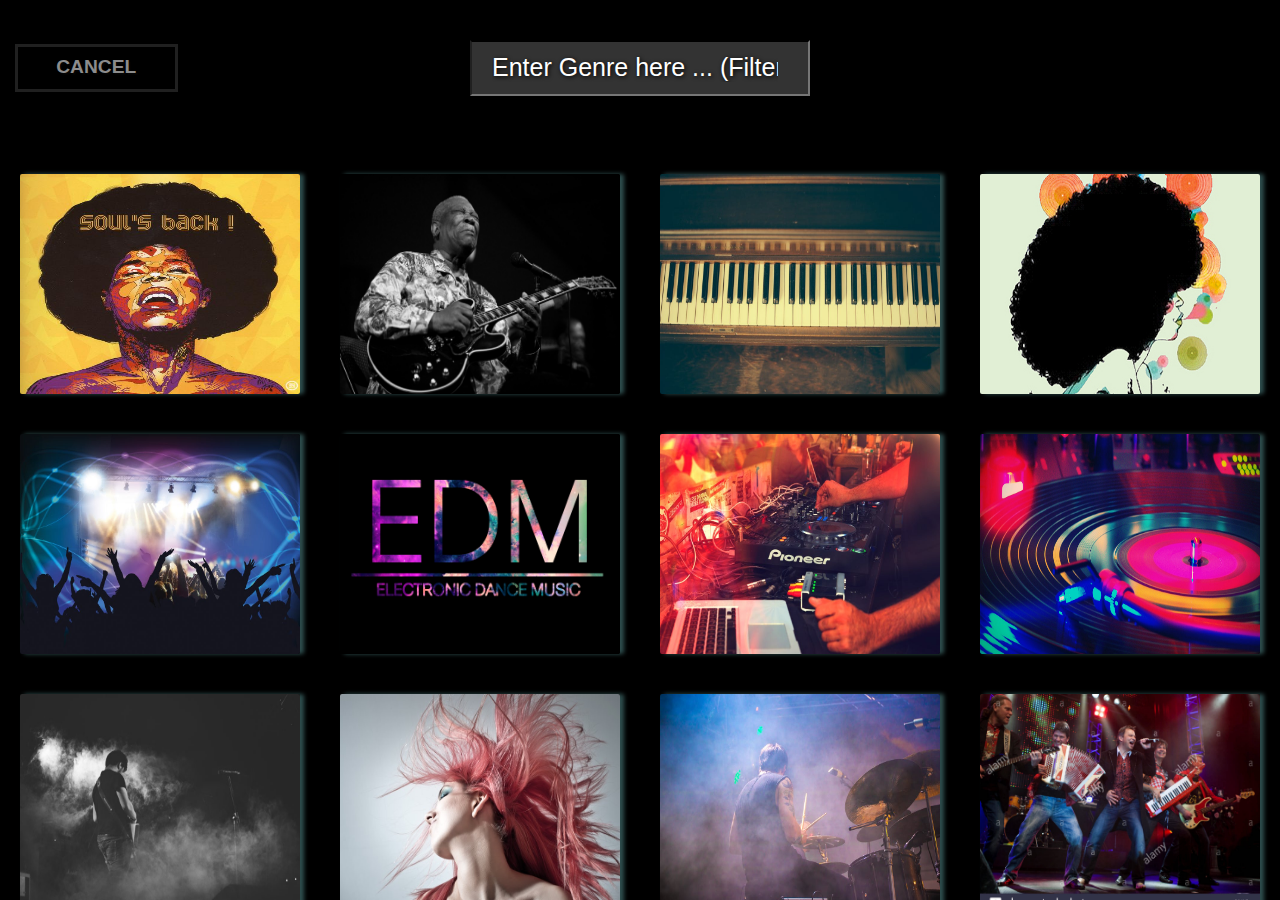
==== complete_song.html @ fe28ac0f "first commit" ====
<!DOCTYPE html>
<html lang="en">
<head>
    <meta charset="UTF-8">
    <title>Complete_song</title>
    <meta charset="utf-8">
    <meta name="Song project">
    <meta name="viewport" content="initial-scale=1, maximum-scale=1">
    <meta name="keywords" content="Song">
    <meta name="viewport" content="width=device-width, initial-scale=1">
    <link rel="stylesheet" href="css/bootstrap.min.css">
    <link rel="stylesheet" type="text/css" href="css/aos.css">
    <link rel="stylesheet" href="css/index.css">
</head>
<body>
<nav class="navbar fixed-top navbar-expand-lg navbar-light bg-light nav-top">
    <a class="navbar-brand logo_slogan" href="index.html">
        <p>Smartgig.ch</p>
        <p>We bring your song idea to life</p>
    </a>
    <button class="navbar-toggler" type="button" data-toggle="collapse" data-target="#navbarText" aria-controls="navbarText" aria-expanded="false" aria-label="Toggle navigation">
        <span class="navbar-toggler-icon"></span>
    </button>
    <div class="collapse navbar-collapse" id="navbarText">
        <ul class="navbar-nav mr-auto main-menu">
            <li class="nav-item">
                <a class="nav-link item-link" href="songwriting.html" title="Songwriting">Songwriting</a>
            </li>
            <li class="nav-item">
                <a class="nav-link item-link" href="singing.html" title="Singing">Singing</a>
            </li>
            <li class="nav-item ">
                <a class="nav-link item-link" href="instrumentals.html" title="Instrumentals">Instrumentals</a>
            </li>
            <li class="nav-item active">
                <a class="nav-link item-link" href="complete_song.html" title="complete_song">Complete song</a>
            </li>
        </ul>
        <span class="navbar-text">
            <span class="page-indicator" id="countSlider">
                <span data-index="1">1</span>
                <span data-index="2"></span>
                <span>/4</span>
            </span>
        </span>
    </div>
</nav>
<div class="complete_song-general-page kontext">
    <div class="main-general step-1  songpiece_choose_usagetype           layer  show"        data-number="0">
        <div class="container main-content">
            <div class="page-question">
                <div class="row">
                    <div class="col-md-12 center ">
                        <h1 class="hover hover-1"> Will you use the voice for private or commercial use? * </h1>
                        <span class="hint hint--right" data-hint="Description for the field and example "> ?</span>
                        <p>Some musicians only allow private use. That's why it has to be defined.</p>
                    </div>
                </div>
            </div>
            <div class="button">
                <div class="row">
                    <div class="col-md-6">
                        <button type="button" class="btn" id="private-use-button" data-slide-number="1" data-slide-to="1"  index="1" >For private use</button>
                    </div>
                    <div class="col-md-6">
                        <button type="button" class="btn" id="commercial-use-button" data-slide-number="1" data-slide-to="9"  index="9">For commercial use</button>
                    </div>
                </div>
            </div>
            <div class="button-back-home">
                <a href="index.html">
                    <button type="button" class=" btn btn-secondary btn back-to-home" data-slide-number="1">Back to home</button>
                </a>
            </div>
        </div>
    </div>

    <div class="main-general step-3  songpiece_genre                      layer"              data-number="1">
        <div class="container main-content">
            <div class="page-question">
                <div class="row">
                    <div class="col-md-12 center ">
                        <h1> What's the Genre of the song? *</h1>
                        <span class="hint hint--right" data-hint="Description for the field and example "> ?</span>
                    </div>
                </div>
                <div class="row">
                    <div class="col-md-4 offset-md-8 groups-of-genre genre-choose instrument_genre">
                        <div class="genre-image">
                            <img src="images/instrumentals/hands-music.jpg" alt="">
                        </div>
                        <p data-number="1" class="hidden error-message"></p>
                        <div class="genre-name">
                            <h3>Choose your Genre</h3>
                        </div>
                    </div>
                </div>
            </div>
            <div class="button">
                <div class="row">
                    <div class="col-md-6">
                        <button type="button" class="btn" data-slide-number="1" data-slide-to="0" index="0">Back to Topic</button>
                    </div>
                    <div class="col-md-6">
                        <button type="button" class="btn" data-slide-number="1" data-slide-to="2" index="2">Next Step</button>
                    </div>
                </div>
            </div>
        </div>
    </div>
    <div class="main-general step-2  songpiece_singing_songtext           layer"              data-number="2">
        <div class="container main-content">
            <div class="page-question">
                <div class="row">
                    <div class="col-md-12 center ">
                        <h1>What's your songtext or idea? * </h1>
                        <span class="hint hint--right" data-hint="Description for the field and example "> ?</span>
                    </div>
                    <div class="col-md-8 col-md-offset-2 letters ">
                        <textarea name="songtext-story"  class="story" cols="70" rows="5" data-number="2" placeholder="Write down your songtext or idea here" maxlength="2500" required></textarea>
                        <p data-number="2" class="hidden error-message"></p>
                        <p>0 / 2500 characters</p>
                    </div>
                </div>
            </div>
            <div class="button">
                <div class="row">
                    <div class="col-md-6">
                        <button type="button" class="btn" data-slide-number="2" data-slide-to="1" index="1">Back to  Usagetype</button>
                    </div>
                    <div class="col-md-6">
                        <button type="button" class=" btn" data-slide-number="2" data-slide-to="3" index="3">Next Step</button>
                    </div>
                </div>
            </div>
        </div>
    </div>
    <div class="main-general step-1  songpiece_singing_voicetype          layer"              data-number="3">
        <div class="container main-content">
            <div class="page-question">
                <div class="row">
                    <div class="col-md-12 center">
                        <h1> Which voice do you need? * </h1>
                        <span class="hint hint--right" data-hint="Description for the field and example "> ?</span>
                        <p>Please specify if a male or female voice should sing.</p>
                    </div>
                </div>
            </div>
            <div class="button">
                <div class="row">
                    <div class="col-md-6">
                        <button type="button" class="btn" id="male-voice-button" data-slide-number="3" data-slide-to="4" index="4">Male voice</button>
                    </div>
                    <div class="col-md-6">
                        <button type="button" class="btn" id="female-voice-button" data-slide-number="3" data-slide-to="4" index="4">Female voice</button>
                    </div>
                </div>
            </div>
            <div class="button-back-home">
                <a href="index.html">
                    <button type="button" class=" btn btn-secondary btn back-to-home" data-slide-number="3" data-slide-to="2" index="2">Back to Songtext</button>
                </a>
            </div>
        </div>
    </div>
    <div class="main-general step-3  songpiece_instrumentals_instruments  layer"              data-number="4">
        <div class="container main-content">
            <div class="page-question">
                <div class="row">
                    <div class="col-md-12 center">
                        <h1> Which instruments do you need? * </h1>
                        <span class="hint hint--right" data-hint="Description for the field and example "> ?</span>
                        <p>Choose one or up to 5 instruments for your song.</p>
                    </div>
                </div>
                <div class="row">
                    <div class="col-md-5 groups-of-genre instrument-choose">
                        <div class="instrument-image">
                            <img src="images/instrumentals/instr.jpg" alt="">
                        </div>
                        <p data-number="1" class="hidden error-message"></p>
                        <div class="instrument-name">
                            <h3>Choose Instrument</h3>
                        </div>
                    </div>
                </div>
            </div>
            <div class="button">
                <div class="row">
                    <div class="col-md-6">
                        <button type="button" class="btn" data-slide-number="4" data-slide-to="3" index="3">Back to Usagetype</button>
                    </div>
                    <div class="col-md-6">
                        <button type="button" class="btn" data-slide-number="4" data-slide-to="5" index="5">Next Step</button>
                    </div>
                </div>
            </div>
        </div>
    </div>
    <div class="main-general step-3  songpiece_choose_melody              layer"              data-number="5">
        <div class="container main-content">
            <div class="page-question">
                <div class="row">
                    <div class="col-md-12 center ">
                        <h1>Do you already have a melody on your mind?</h1>
                        <span class="hint hint--right" data-hint="Description for the field and example "> ?</span>
                        <p>If you already have a melody on your mind, you can upload it here. Otherwise the musician will be the one who chooses the melody for your song.</p>
                    </div>
                    <div class="col-md-4 offset-md-4 upload-file-button">
                        <label for="file-upload-private" class="custom-file-upload">UPLOAD A MELODY FILE</label>
                        <img src="images/singing/if_icon-upload_211937.png" alt="">
                        <input id="file-upload-private" type="file" class="upload" name="myfiles[]" multiple/>
                        <p data-number="5" class="hidden error-message"></p>
                    </div>
                </div>
            </div>
            <div class="button">
                <div class="row">
                    <div class="col-md-6">
                        <button type="button" class="btn" data-slide-number="5" data-slide-to="4" index="4">Back to Instruments</button>
                    </div>
                    <div class="col-md-6">
                        <button type="button" class="btn" data-slide-number="5" data-slide-to="6" index="6">Next Step</button>
                    </div>
                </div>
            </div>
        </div>
    </div>
    <div class="main-general step-3  songpiece_song_mood                  layer"              data-number="6">
        <div class="container main-content">
            <div class="page-question">
                <div class="row">
                    <div class="col-md-12 center ">
                        <h1>Which mood should the song create? </h1>
                        <span class="hint hint--right" data-hint="Description for the field and example "> ?</span>
                        <p>Tell the musician if the song should sound cheerful or rather romantic. You will find a list of mood types on https://www.allmusic.com/moods.</p>
                    </div>
                    <div class="col-md-8 characters-input">
                        <input type="text" data-number="6">
                        <p data-number="6" class="hidden error-message"></p>
                        <p>1/50 characters</p>
                    </div>
                </div>
            </div>
            <div class="button">
                <div class="row">
                    <div class="col-md-6">
                        <button type="button" class="btn" data-slide-number="6" data-slide-to="5" index="5">Back to Melody</button>
                    </div>
                    <div class="col-md-6">
                        <button type="button" class="btn" data-slide-number="6" data-slide-to="7" index="7">Next Step</button>
                    </div>
                </div>
            </div>
        </div>
    </div>
    <div class="main-general step-3  songpiece_deadline                   layer"              data-number="7">
        <div class="container main-content">
            <div class="page-question">
                <div class="row">
                    <div class="col-md-12 center ">
                        <h1>Until when do you need the job to be done? </h1>
                        <span class="hint hint--right" data-hint="Description for the field and example "> ?</span>
                        <p>Let the musician know until when you need the service to be done.</p>
                    </div>
                    <div class="col-md-4 offset-md-4 calendar">
                        <input type="date" placeholder="Select Date" data-number="7">
                        <p data-number="7" class="hidden error-message"></p>
                    </div>
                </div>
            </div>
            <div class="button">
                <div class="row">
                    <div class="col-md-6">
                        <button type="button" class="btn" data-slide-number="7" data-slide-to="6" index="6">Back to Mood</button>
                    </div>
                    <div class="col-md-6">
                        <button type="button" class="btn" data-slide-number="7" data-slide-to="8" index="8">Next Step</button>
                    </div>
                </div>
            </div>
        </div>
    </div>
    <div class="main-general step-3  songpiece_budget                     layer"              data-number="8">
        <div class="container main-content">
            <div class="page-question">
                <div class="row">
                    <div class="col-md-12 center ">
                        <h1>What's your budget for the service?* </h1>
                        <span class="hint hint--right" data-hint="Description for the field and example "> ?</span>
                        <p>Let the musician know what's your maximum budget that you're willing to pay for the service.</p>
                    </div>
                    <div class="col-md-4 offset-md-4  calendar">
                        <input type="number" placeholder="CHF 50" data-number="8">
                        <p data-number="8" class="hidden error-message"></p>
                        <p>Average price for this service: CHF 60</p>
                    </div>
                </div>
            </div>
            <div class="button">
                <div class="row">
                    <div class="col-md-6">
                        <button type="button" class="btn" data-slide-number="8" data-slide-to="7" index="7">Back to Deadline</button>
                    </div>
                    <div class="col-md-6">
                        <button type="button" class="btn" data-slide-number="8" data-slide-to="17" index="17">Review data</button>
                    </div>
                </div>
            </div>
        </div>
    </div>

    <div class="main-general step-3  songpiece_genre1                     layer"              data-number="9">
        <div class="container main-content ">
            <div class="page-question">
                <div class="row">
                    <div class="col-md-12 center">
                        <h1> What's the Genre of the song? *</h1>
                        <span class="hint hint--right" data-hint="Description for the field and example "> ?</span>
                    </div>
                </div>
                <div class="row">
                    <div class="col-md-4 offset-md-8 groups-of-genre genre-choose instrument_use_genre">
                        <div class="genre-image">
                            <img src="images/instrumentals/hands-music.jpg" alt="">
                        </div>
                        <p data-number="9" class="hidden error-message"></p>
                        <div class="genre-name">
                            <h3>Choose your Genre</h3>
                        </div>
                    </div>
                </div>
            </div>
            <div class="button">
                <div class="row">
                    <div class="col-md-6">
                        <button type="button" class="btn" data-slide-number="9" data-slide-to="0" index="0">Back to Topic</button>
                    </div>
                    <div class="col-md-6">
                        <button type="button" class="btn" data-slide-number="9" data-slide-to="10" index="10">Next Step</button>
                    </div>
                </div>
            </div>
        </div>
    </div>
    <div class="main-general step-2  songpiece_singing_songtext1          layer"              data-number="10">
        <div class="container main-content">
            <div class="page-question">
                <div class="row">
                    <div class="col-md-12 center ">
                        <h1>What's your songtext or idea? * </h1>
                        <span class="hint hint--right" data-hint="Description for the field and example "> ?</span>
                    </div>
                    <div class="col-md-8 col-md-offset-2 letters">
                        <textarea name="songtext-story" class="story" cols="70" rows="5" data-number="2" placeholder="Write down your songtext or idea here" maxlength="2500" required></textarea>
                        <p data-number="10" class="hidden error-message"></p>
                        <p>0 / 2500 characters</p>
                    </div>
                </div>
            </div>
            <div class="button">
                <div class="row">
                    <div class="col-md-6">
                        <button type="button" class="btn" data-slide-number="10" data-slide-to="9" index="9">Back to  Usagetype</button>
                    </div>
                    <div class="col-md-6">
                        <button type="button" class=" btn" data-slide-number="10" data-slide-to="11" index="11">Next Step</button>
                    </div>
                </div>
            </div>
        </div>
    </div>
    <div class="main-general step-1  songpiece_singing_voicetype1         layer"              data-number="11">
        <div class="container main-content">
            <div class="page-question">
                <div class="row">
                    <div class="col-md-12 center">
                        <h1> Which voice do you need? * </h1>
                        <span class="hint hint--right" data-hint="Description for the field and example "> ?</span>
                        <p>Please specify if a male or female voice should sing.</p>
                    </div>
                </div>
            </div>
            <div class="button">
                <div class="row">
                    <div class="col-md-6">
                        <button type="button" class="btn" id="male-voice-button" data-slide-number="11" data-slide-to="12" index="12">Male voice</button>
                    </div>
                    <div class="col-md-6">
                        <button type="button" class="btn" id="female-voice-button" data-slide-number="11" data-slide-to="12" index="12">Female voice</button>
                    </div>
                </div>
            </div>
            <div class="button-back-home">
                <a href="index.html">
                    <button type="button" class=" btn btn-secondary btn back-to-home" data-slide-number="11" data-slide-to="10" index="10">Back to Songtext</button>
                </a>
            </div>
        </div>
    </div>
    <div class="main-general step-3  songpiece_instrumentals_instruments1 layer"              data-number="12">
        <div class="container main-content">
            <div class="page-question">
                <div class="row">
                    <div class="col-md-12 center">
                        <h1> Which instruments do you need? * </h1>
                        <span class="hint hint--right" data-hint="Description for the field and example "> ?</span>
                        <p>Choose one or up to 5 instruments for your song.</p>
                    </div>
                </div>
                <div class="row">
                    <div class="col-md-5 groups-of-genre instrument-choose">
                        <div class="instrument-image">
                            <img src="images/instrumentals/instr.jpg" alt="">
                        </div>
                        <p data-number="1" class="hidden error-message"></p>
                        <div class="instrument-name">
                            <h3>Choose Instrument</h3>
                        </div>
                    </div>
                </div>
            </div>
            <div class="button">
                <div class="col-md-6">
                    <button type="button" class="btn" data-slide-number="12" data-slide-to="11" index="11">Back to Voicetype</button>
                </div>
                <div class="col-md-6">
                    <button type="button" class="btn" data-slide-number="12" data-slide-to="13" index="13">Next Step</button>
                </div>
            </div>
        </div>
    </div>
    <div class="main-general step-3  songpiece_choose_melody1             layer"              data-number="13">
        <div class="container main-content">
            <div class="page-question">
                <div class="row">
                    <div class="col-md-12 center ">
                        <h1>Do you already have a melody on your mind?</h1>
                        <span class="hint hint--right" data-hint="Description for the field and example "> ?</span>
                        <p>If you already have a melody on your mind, you can upload it here. Otherwise the musician will be the one who chooses the melody for your song.</p>
                    </div>
                    <div class="col-md-4 offset-md-4 upload-file-button">
                        <label for="file-upload-commercial" class="custom-file-upload">UPLOAD A MELODY FILE</label>
                        <img src="images/singing/if_icon-upload_211937.png" alt="">
                        <input id="file-upload-commercial" type="file" class="upload" name="myfiles[]" multiple/>
                        <p data-number="13" class="hidden error-message"></p>
                    </div>
                </div>
            </div>
            <div class="button">
                <div class="row">
                    <div class="col-md-6">
                        <button type="button" class="btn" data-slide-number="13" data-slide-to="12" index="12">Back to Instruments</button>
                    </div>
                    <div class="row">
                        <button type="button" class="btn" data-slide-number="13" data-slide-to="14" index="14">Next Step</button>
                    </div>
                </div>
            </div>
        </div>
    </div>
    <div class="main-general step-3  songpiece_song_mood1                 layer"              data-number="14">
        <div class="container main-content">
            <div class="page-question">
                <div class="row">
                    <div class="col-md-12 center ">
                        <h1>Which mood should the song create? </h1>
                        <span class="hint hint--right" data-hint="Description for the field and example "> ?</span>
                        <p>Tell the musician if the song should sound cheerful or rather romantic. You will find a list of mood types on https://www.allmusic.com/moods.</p>
                    </div>
                    <div class="col-md-8 characters-input">
                        <input type="text" data-number="14">
                        <p data-number="14" class="hidden error-message"></p>
                        <p>1/50 characters</p>
                    </div>
                </div>
            </div>
            <div class="button">
                <div class="row">
                    <div class="col-md-6">
                        <button type="button" class="btn" data-slide-number="14" data-slide-to="13" index="13">Back to Melody</button>
                    </div>
                    <div class="col-md-6">
                        <button type="button" class="btn" data-slide-number="14" data-slide-to="15" index="15">Next Step</button>
                    </div>
                </div>
            </div>
        </div>
    </div>
    <div class="main-general step-3  songpiece_deadline1                  layer"              data-number="15">
        <div class="container main-content">
            <div class="page-question">
                <div class="row">
                    <div class="col-md-12 center ">
                        <h1>Until when do you need the job to be done? </h1>
                        <span class="hint hint--right" data-hint="Description for the field and example "> ?</span>
                        <p>Let the musician know until when you need the service to be done.</p>
                    </div>
                    <div class="col-md-4 offset-md-4 calendar">
                        <input type="date" placeholder="Select Date" data-number="15">
                        <p data-number="15" class="hidden error-message"></p>
                    </div>
                </div>
            </div>
            <div class="button">
                <div class="row">
                    <div class="col-md-6">
                        <button type="button" class="btn" data-slide-number="15" data-slide-to="14" index="14">Back to Mood</button>
                    </div>
                    <div class="col-md-6">
                        <button type="button" class="btn" data-slide-number="15" data-slide-to="16" index="16">Next Step</button>
                    </div>
                </div>
            </div>
        </div>
    </div>
    <div class="main-general step-3  songpiece_budget1                    layer"              data-number="16">
        <div class="container main-content">
            <div class="page-question">
                <div class="row">
                    <div class="col-md-12 center ">
                        <h1>What's your budget for the service?* </h1>
                        <span class="hint hint--right" data-hint="Description for the field and example "> ?</span>
                        <p>Let the musician know what's your maximum budget that you're willing to pay for the service.</p>
                    </div>
                    <div class="col-md-4 offset-md-4  calendar">
                        <input type="number" placeholder="CHF 50" data-number="16">
                        <p data-number="16" class="hidden error-message"></p>
                        <p>Average price for this service: CHF 60</p>
                    </div>
                </div>
            </div>
            <div class="button">
                <div class="row">
                    <div class="col-md-6">
                        <button type="button" class="btn" data-slide-number="16" data-slide-to="15">Back to Deadline</button>
                    </div>
                    <div class="col-md-6">
                        <button type="button" class="btn" data-slide-number="16" data-slide-to="17">Review data</button>
                    </div>
                </div>
            </div>
        </div>
    </div>

    <div class="final-submit-page step-3                                  layer"              data-number="17">
        <div class="main-general review-page ">
            <div class="container main-content">
                <div class="row">
                    <div class="col-md-12 for-submit">
                        <h2>Please Review & Submit</h2>
                    </div>
                </div>
                    <form class="preview-form" name="preview-form-name">
                        <div class=" button">
                            <div class="row">
                                <ul class="col-md-12">
                                    <li class="col-md-6">
                                        <input type="radio" id="elem_0_p" name="usage_type">
                                        <label for="elem_0_p">For private use</label>
                                        <div class="check"></div>
                                    </li>
                                    <li class="col-md-6">
                                        <input type="radio" id="elem_0_c" name="usage_type">
                                        <label for="elem_0_c">For commercial use</label>
                                        <div class="check"><div class="inside"></div></div>
                                    </li>
                                </ul>
                            </div>
                        </div>
                        <div class="row">
                            <div class="col-md-5 groups-of-genre">
                                <div class="instrument-image" id="elem_1">
                                    <img src="" alt="">
                                    <div class="instruments-name">
                                        <h3></h3>
                                    </div>
                                </div>
                            </div>
                        </div>
                        <hr>
                        <div class="row">
                            <div class="col-md-8 letters">
                            <input type="hidden" name="isPrivate" id="private">
                            <textarea name="about" id="elem_2" class="preview-story story" cols="100" rows="6" data-number="10" placeholder="Write down your idea here." maxlength="2500" required ></textarea>
                            <p data-number="10" class="hidden error-message">Please fill this field.</p>
                            <p>0 / 2500 characters</p>
                        </div>
                        </div>
                        <hr>
                        <div class="button">
                            <div class="row">
                                <ul class="col-md-12">
                                    <li class="col-md-6">
                                        <input type="radio" id="elem_3_m" name="voice_type">
                                        <label for="elem_3_m">Male voice</label>
                                        <div class="check"></div>
                                    </li>
                                    <li class="col-md-6">
                                        <input type="radio" id="elem_3_f" name="voice_type">
                                        <label for="elem_3_f">Female voice</label>
                                        <div class="check"><div class="inside"></div></div>
                                    </li>
                                </ul>
                           </div>
                       </div>
                        <hr>
                        <div class="row choosed-genre">
                            <div class="col-md-4 groups-of-genre">
                                <div class="instrument-image">
                                    <img src="images/instrumentals/genre/accordeon/accordion-musical-instrument.jpeg" alt="">
                                </div>
                                <div class="instrument-name">
                                    <h3>Accordion</h3>
                                </div>
                            </div>
                            <div class="col-md-4 groups-of-genre">
                                <div class="instrument-image">
                                    <img src="images/instrumentals/genre/accordeon/accordion-musical-instrument.jpeg" alt="">
                                </div>
                                <div class="instrument-name">
                                    <h3>Accordion</h3>
                                </div>
                            </div>
                        </div>
                        <hr>
                        <div class="row">
                            <div class="col-md-6 offset-md-3 characters-input upload-file-button" id="elem_5">
                                <label for="file-upload" class="custom-file-upload">
                                    UPLOAD A MELODY FILE
                                </label>
                                <img src="images/singing/if_icon-upload_211937.png" alt="">
                                <input id="file-upload" type="file" class="upload" name="myfiles[]" multiple/>
                            </div>
                        </div>
                        <hr>
                        <div class="row">
                            <div class="col-md-6 calendar">
                                <h3>Song Mood</h3>
                                <input type="text" id="elem_6">
                                <p>1/50 characters</p>
                            </div>
                        </div>
                        <hr>
                        <div class="row">
                            <div class="col-md-6 calendar">
                                <h3>Deadline</h3>
                                <input name="doneDate"  placeholder="Select Date "type="date" value="" id="elem_7" data-number="10"><br>
                                <p data-number="10" class="hidden error-message"></p>
                            </div>
                        </div>
                        <hr>
                        <div class="row">
                            <div class="col-md-6 calendar">
                                <h3>Budget</h3>
                                <input  name="cost"  value="" id="elem_8" type="number" placeholder="CHF 50" data-number="10">
                                <p data-number="10" class="hidden error-message"></p>
                            </div>
                        </div>
                        <hr>
                        <div class="button-back-home">
                            <button type="button" class="btn back-to-home" id="modal-open">Send Request</button>
                        </div>
                    </form>
                </div>
            </div>
        </div>

    <ul class="bullets"></ul>
</div>

<div class="dialog-modal modal-1 main-modal hidden ">
    <div class="wrapper"  id="contact-details-modal1">
        <h3>If you leave this page you will lose all the data.Do you want to continue?</h3>
        <div class="row">
            <div class="col-md-6"><button type="button" class="submit close-modal">Cancel</button></div>
            <div class="col-md-6"><button type="button" class="submit confirm">Continue</button></div>
        </div>
    </div>
</div>
<div class="dialog-modal modal-1 contact-modal hidden">
    <div class="wrapper"  id="contact-details-modal">
        <h3>Please provide your details to be in touch</h3>
        <div class="row">
            <div class="col-md-12 col-sm-12">
                <input type="text" placeholder="please write your name" class="input-name">
            </div>
            <div class="col-md-12 col-sm-12">
                <input type="text" placeholder="please write your email" class="input-email">
            </div>
        </div>
        <div class="row">
            <div class="col-md-6">
                <button type="button" class="submit">CANCEL</button>
            </div>
            <div class="col-md-6">
                <button type="button" class="submit">SUBMIT</button>
            </div>
        </div>
    </div>
</div>
<div class="dialog-modal choose-modals choose-instruments-types-modal hidden">
    <div class="singing_choose_genre">
        <div class="container-fluid choose-your-genre">
            <form>
                <input type="text" id="instrument-filter" placeholder="Enter Instrument here ... (Filter)">
            </form>
            <button href="#"> DONE</button>
            <button class="close-modal">CANCEL</button>
            <div id="instrument-content">
                <div class="row">
                    <div class="col-md-3 col-sm-4  col-xs-6 instrument-image-and-name">
                        <div class="instrument-image">
                            <div class="csscheckbox">
                                <span>&#10004;</span>
                            </div>
                            <img src="images/instrumentals/genre/accordeon/accordion-musical-instrument.jpeg" alt="">
                            <div class="instruments-name">
                                <h3>Accordion</h3>
                            </div>
                        </div>
                    </div>
                    <div class="col-md-3 col-sm-4  col-xs-6 instrument-image-and-name">
                        <div class="instrument-image">
                            <div class="csscheckbox">
                                <span>&#10004;</span>
                            </div>
                            <img src="images/instrumentals/genre/bugle/bugle.jpg" alt="">
                            <div class="instruments-name">
                                <h3>Bugle</h3>
                            </div>
                        </div>
                    </div>
                    <div class="col-md-3 col-sm-4  col-xs-6 instrument-image-and-name">
                        <div class="instrument-image">
                            <div class="csscheckbox">
                                <span>&#10004;</span>
                            </div>
                            <img src="images/instrumentals/genre/clarinet/maxresdefault.jpg" alt="">
                            <div class="instruments-name">
                                <h3>Clarinet</h3>
                            </div>
                        </div>
                    </div>
                    <div class="col-md-3 col-sm-4  col-xs-6 instrument-image-and-name">
                        <div class="instrument-image">
                            <div class="csscheckbox">
                                <span>&#10004;</span>
                            </div>
                            <img src="images/instrumentals/genre/digeridoo/Collection-of-Digeridoo.jpg" alt="">
                            <div class="instruments-name">
                                <h3>Digeridoo</h3>
                            </div>
                        </div>
                    </div>
                </div>
                <div class="row">
                    <div class="col-md-3  col-sm-4  col-xs-6 instrument-image-and-name">
                        <div class="instrument-image">
                            <div class="csscheckbox">
                                <span>&#10004;</span>
                            </div>
                            <img src="images/instrumentals/genre/euphonium/euph.jpg" alt="">
                            <div class="instruments-name">
                                <h3>Euphonium</h3>
                            </div>
                        </div>
                    </div>
                    <div class="col-md-3  col-sm-4  col-xs-6 instrument-image-and-name">
                        <div class="instrument-image">
                            <div class="csscheckbox">
                                <span>&#10004;</span>
                            </div>
                            <img src="images/instrumentals/genre/fife/SKU274652_9.jpg" alt="">
                            <div class="instruments-name">
                                <h3>Fife</h3>
                            </div>
                        </div>
                    </div>
                    <div class="col-md-3  col-sm-4  col-xs-6 instrument-image-and-name">
                        <div class="instrument-image">
                            <div class="csscheckbox">
                                <span>&#10004;</span>
                            </div>
                            <img src="images/instrumentals/genre/glockenspiel/xt0YQ.jpg" alt="">
                            <div class="instruments-name">
                                <h3>Glockenspiel</h3>
                            </div>
                        </div>
                    </div>
                    <div class="col-md-3  col-sm-4  col-xs-6instrument-image-and-name">
                        <div class="instrument-image">
                            <div class="csscheckbox">
                                <span>&#10004;</span>
                            </div>
                            <img src="images/instrumentals/genre/harp/stock-photo-snapsee-harp.jpg" alt="">
                            <div class="instruments-name">
                                <h3>Harp</h3>
                            </div>
                        </div>
                    </div>
                </div>
                <div class="row">
                    <div class="col-md-3 col-sm-4  col-xs-6 instrument-image-and-name">
                        <div class="instrument-image">
                            <div class="csscheckbox">
                                <span>&#10004;</span>
                            </div>
                            <img src="images/instrumentals/genre/harp/stock-photo-snapsee-harp.jpg" alt="">
                            <div class="instruments-name">
                                <h3>Jew’s harp</h3>
                            </div>
                        </div>
                    </div>
                    <div class="col-md-3 col-sm-4  col-xs-6 instrument-image-and-name">
                        <div class="instrument-image">
                            <div class="csscheckbox">
                                <span>&#10004;</span>
                            </div>
                            <img src="images/instrumentals/genre/koto/koto.jpg" alt="">
                            <div class="instruments-name">
                                <h3>Koto</h3>
                            </div>
                        </div>
                    </div>
                    <div class="col-md-3 col-sm-4  col-xs-6 instrument-image-and-name">
                        <div class="instrument-image">
                            <div class="csscheckbox">
                                <span>&#10004;</span>
                            </div>
                            <img src="images/instrumentals/genre/lute/Lute.jpg" alt="">
                            <div class="instruments-name">
                                <h3>Lute</h3>
                            </div>
                        </div>
                    </div>
                    <div class="col-md-3 col-sm-4  col-xs-6 instrument-image-and-name">
                        <div class="instrument-image">
                            <div class="csscheckbox">
                                <span>&#10004;</span>
                            </div>
                            <img src="images/instrumentals/genre/melodica/Melodica.jpg" alt="">
                            <div class="instruments-name">
                                <h3>Melodica</h3>
                            </div>
                        </div>
                    </div>
                </div>
                <div class="row">
                    <div class="col-md-3 col-sm-4  col-xs-6 instrument-image-and-name">
                        <div class="instrument-image">
                            <div class="csscheckbox">
                                <span>&#10004;</span>
                            </div>
                            <img src="images/instrumentals/genre/nay/nay.jpg" alt="">
                            <div class="instruments-name">
                                <h3>Ney</h3>
                            </div>
                        </div>
                    </div>
                    <div class="col-md-3 col-sm-4  col-xs-6 instrument-image-and-name">
                        <div class="instrument-image">
                            <div class="csscheckbox">
                                <span>&#10004;</span>
                            </div>
                            <img src="images/instrumentals/genre/ocarina/Ocarina2.jpg" alt="">
                            <div class="instruments-name">
                                <h3>Ocarina</h3>
                            </div>
                        </div>
                    </div>
                    <div class="col-md-3 col-sm-4  col-xs-6 instrument-image-and-name">
                        <div class="instrument-image">
                            <div class="csscheckbox">
                                <span>&#10004;</span>
                            </div>
                            <img src="images/instrumentals/genre/piano/Piano4.jpeg" alt="">
                            <div class="instruments-name">
                                <h3>Piano</h3>
                            </div>
                        </div>
                    </div>
                    <div class="col-md-3 col-sm-4  col-xs-6 instrument-image-and-name">
                        <div class="instrument-image">
                            <div class="csscheckbox">
                                <span>&#10004;</span>
                            </div>
                            <img src="images/instrumentals/genre/saxophone/Saxophone.jpeg" alt="">
                            <div class="instruments-name">
                                <h3>Saxophone</h3>
                            </div>
                        </div>
                    </div>
                </div>
            </div>
        </div>
    </div>
</div>
<div class="dialog-modal choose-modals genre-modal  hidden" >
    <div class="singing_choose_genre">
        <div class="container-fluid choose-your-genre">
            <form>
                <input type="text" id="genre-filter" placeholder="Enter Genre here ... (Filter)">
            </form>
            <button class="close-modal">CANCEL</button>
            <div id="genre-content">
                <div class="row">
                    <div class="col-md-3 groups-of-genre">
                        <div class="instrument-image">
                            <img src="images/singing/genre/soul/soul.jpg" alt="">
                            <div class="instruments-name">
                                <h3>Soul</h3>
                            </div>
                        </div>
                    </div>
                    <div class="col-md-3 groups-of-genre">
                        <div class="instrument-image">
                            <img src="images/singing/genre/blues/music-blues-01.jpg" alt="">
                            <div class="instruments-name">
                                <h3>Blues</h3>
                            </div>
                        </div>
                    </div>
                    <div class="col-md-3 groups-of-genre">
                        <div class="instrument-image">
                            <img src="images/singing/genre/classic/classic2.jpeg" alt="">
                            <div class="instruments-name">
                                <h3>Classic</h3>
                            </div>
                        </div>
                    </div>
                    <div class="col-md-3 groups-of-genre">
                        <div class="instrument-image">
                            <img src="images/singing/genre/funk/soulsounds-funk-music.jpg" alt="">
                            <div class="instruments-name">
                                <h3>Funk</h3>
                            </div>
                        </div>
                    </div>
                </div>
                <div class="row">
                    <div class="col-md-3 groups-of-genre">
                        <div class="instrument-image">
                            <img src="images/singing/genre/disco/disco2.jpg" alt="">
                            <div class="instruments-name">
                                <h3>Disco</h3>
                            </div>
                        </div>
                    </div>
                    <div class="col-md-3 groups-of-genre">
                        <div class="instrument-image">
                            <img src="images/singing/genre/electro/electronic.jpg" alt="">
                            <div class="instruments-name">
                                <h3>Electro</h3>
                            </div>
                        </div>
                    </div>
                    <div class="col-md-3 groups-of-genre">
                        <div class="instrument-image">
                            <img src="images/singing/genre/disco/disco3.jpeg" alt="">
                            <div class="instruments-name">
                                <h3>Disco</h3>
                            </div>
                        </div>
                    </div>
                    <div class="col-md-3 groups-of-genre">
                        <div class="instrument-image">
                            <img src="images/singing/genre/pop/music-ppcorn-vinyl.jpg" alt="">
                            <div class="instruments-name">
                                <h3>Pop</h3>
                            </div>
                        </div>
                    </div>
                </div>
                <div class="row">
                    <div class="col-md-3 groups-of-genre">
                        <div class="instrument-image">
                            <img src="images/singing/singer.jpg" alt="">
                            <div class="instruments-name">
                                <h3>Hindi</h3>
                            </div>
                        </div>
                    </div>
                    <div class="col-md-3 groups-of-genre">
                        <div class="instrument-image">
                            <img src="images/singing/genre/punk/punk1.jpg" alt="">
                            <div class="instruments-name">
                                <h3>Punk</h3>
                            </div>
                        </div>
                    </div>
                    <div class="col-md-3 groups-of-genre">
                        <div class="instrument-image">
                            <img src="images/singing/genre/rock/rock-man.jpeg" alt="">
                            <div class="instruments-name">
                                <h3>Rock</h3>
                            </div>
                        </div>
                    </div>
                    <div class="col-md-3 groups-of-genre">
                        <div class="instrument-image">
                            <img src="images/singing/genre/schalger/schalger.jpg" alt="">
                            <div class="instruments-name">
                                <h3>Schlager</h3>
                            </div>
                        </div>
                    </div>
                </div>
                <div class="row ">
                    <div class="col-md-3 groups-of-genre">
                        <div class="instrument-image">
                            <img src="images/singing/genre/pop/pop-music.jpg" alt="">
                            <div class="instruments-name">
                                <h3>Ambiente</h3>
                            </div>
                        </div>
                    </div>
                    <div class="col-md-3 groups-of-genre">
                        <div class="instrument-image">
                            <img src="images/singing/genre/soul/soul-music.jpg" alt="">
                            <div class="instruments-name">
                                <h3>Soul</h3>
                            </div>
                        </div>
                    </div>
                </div>
            </div>
        </div>
    </div>
</div>


<script src="js/aos.js"></script>
<script src="js/jquery-3.2.1.min.js"></script>
<script src="https://maxcdn.bootstrapcdn.com/bootstrap/3.3.7/js/bootstrap.min.js"></script>
<script src="js/simpleSlider.js"></script>
<script src="js/main.js"></script>
<script>
    $(document).ready(function () {

        // Create a new instance of kontext
        var k = kontext( document.querySelector( '.kontext' ) );
        // Demo page JS
        var bulletsContainer = document.body.querySelector( '.bullets' );
        var privateUse = [
            {
                "index" : 0,
                "number" : 0,
                "validation" : {
                    "required" :"Please fill this field.",
                },
                "value" : null,
            },
            {
                "index" : 1,
                "number" : 1,

                "validation" : {
                    "required" :"Please choose the genre.",
                },
                "value" : null,
            },
            {
                "index" : 2,
                "number" : 2,
                "validation" : {
                    "required" :"Please fill this field.",
                },
                "value" : null,
            },
            {
                "index" : 3,
                "number" : 3,
                "validation" : {
                    "required" :"Please fill this field.",
                },
                "value" : null,
            },
            {
                "index" : 4,
                "number" : 4,
                "validation" : {
                    "required" :"Please choose an instrument.",
                    "limit"    : "Please select 1-5 instruments."
                },
                "value" : null,
            },
            {
                "index" : 5,
                "number" : 5,
                "validation" : {
                    "required" :"Please upload the file.",
                },
                "value" : null,
            },
            {
                "index" : 6,
                "number" : 6,
                "validation" : {
                    "required" :"Please fill this field.",
                    "length" :"Please insert 1 - 50 characters.",
                },
                "value" : null,
            },
            {
                "index" : 7,
                "number" : 7,
                "validation" : {
                    "required" :"Please select the date."
                },
                "value" : null,
            },
            {
                "index" : 8,
                "number" : 8,
                "validation" : {
                    "required" :"Please fill this field.",
                    "range" : "Number must be less then 99999 and greater then 0",
                },
                "value" : null,
            },

        ];
        var commercialUse = [

            {
                "index" : 0,
                "number" : 0,
                "validation" : {
                    "required" :"Please fill this field.",
                },
                "value" : null,
            },
            {
                "index" : 9,
                "number" : 1,

                "validation" : {
                    "required" :"Please choose the genre.",
                },
                "value" : null,
            },
            {
                "index" : 10,
                "number" : 2,
                "validation" : {
                    "required" :"Please fill this field.",
                },
                "value" : null,
            },
            {
                "index" : 11,
                "number" : 3,
                "validation" : {
                    "required" :"Please fill this field..",
                },
                "value" : null,
            },
            {
                "index" : 12,
                "number" : 4,
                "validation" : {
                    "required" :"Please choose an instrument.",
                    "limit"    : "Please select 1-5 instruments."
                },
                "value" : null,
            },
            {
                "index" : 13,
                "number" : 5,
                "validation" : {
                    "required" :"Please upload the file.",
                },
                "value" : null,
            },
            {
                "index" : 14,
                "number" : 6,
                "validation" : {
                    "required" :"Please fill this field.",
                    "length" :"Please insert 1 - 50 characters.",
                },
                "value" : null,
            },
            {
                "index" : 15,
                "number" : 7,
                "validation" : {
                    "required" :"Please select the date."
                },
                "value" : null,
            },
            {
                "index" : 16,
                "number" : 8,
                "validation" : {
                    "required" :"Please fill this field.",
                    "range" : "Number must be less then 99999 and greater then 0",
                },
                "value" : null,
            },
        ];
        var selected = privateUse;
        var genreArray = [
            {
                "id" : 1,
                "src" : "images/singing/genre/soul/soul.jpg",
                "name" : "Soul",
            },
            {
                "id" : 2,
                "src" : "images/singing/genre/blues/music-blues-01.jpg",
                "name" : "Blues",
            },
            {
                "id" : 3,
                "src" : "images/singing/genre/classic/classic2.jpeg",
                "name" : "Classic",
            },
            {
                "id" : 4,
                "src" : "images/singing/genre/funk/soulsounds-funk-music.jpg",
                "name" : "Funk",
            },
            {
                "id" : 5,
                "src" : "images/singing/genre/disco/disco2.jpg",
                "name" : "Disco",
            },
            {
                "id" : 6,
                "src" : "images/singing/genre/electro/electronic.jpg",
                "name" : "Electro",
            },
            {
                "id" : 7,
                "src" : "images/singing/genre/disco/disco3.jpeg",
                "name" : "Disco",
            },
            {
                "id" : 8,
                "src" : "images/singing/genre/pop/music-ppcorn-vinyl.jpg",
                "name" : "Pop",
            },
            {
                "id" : 9,
                "src" : "images/singing/singer.jpg",
                "name" : "Hindi",
            },
            {
                "id" : 10,
                "src" : "images/singing/genre/punk/punk1.jpg",
                "name" : "Punk",
            },
            {
                "id" : 11,
                "src" : "images/singing/genre/rock/rock-man.jpeg",
                "name" : "Rock",
            },
            {
                "id" : 12,
                "src" : "images/singing/genre/schalger/schalger.jpg",
                "name" : "Schalger",
            },
            {
                "id" : 13,
                "src" : "images/singing/genre/pop/pop-music.jpg",
                "name" : "Ambiente",
            },
            {
                "id" : 14,
                "src" : "images/singing/genre/soul/soul-music.jpg",
                "name" : "Soul",
            }
        ];
        var instrumentsArray = [
            {
                "id" : 1,
                "src" : "images/instrumentals/genre/accordeon/accordion-musical-instrument.jpeg",
                "name" : "Accordeon",
            },
            {
                "id" : 2,
                "src" : "images/instrumentals/genre/bugle/bugle.jpg",
                "name" : "Bugle",
            },
            {
                "id" : 3,
                "src" : "images/instrumentals/genre/clarinet/maxresdefault.jpg",
                "name" : "Clarinet",
            },
            {
                "id" : 4,
                "src" : "images/instrumentals/genre/digeridoo/Collection-of-Digeridoo.jpg",
                "name" : "Digeridoo",
            },
            {
                "id" : 5,
                "src" : "images/instrumentals/genre/euphonium/euph.jpg",
                "name" : "Euphonium",
            },
            {
                "id" : 6,
                "src" : "images/instrumentals/genre/fife/SKU274652_9.jpg",
                "name" : "Fife",
            },
            {
                "id" : 7,
                "src" : "images/instrumentals/genre/glockenspiel/xt0YQ.jpg",
                "name" : "Glockenspiel",
            },
            {
                "id" : 8,
                "src" : "images/instrumentals/genre/harp/stock-photo-snapsee-harp.jpg",
                "name" : "Harp",
            },
            {
                "id" : 9,
                "src" : "images/instrumentals/genre/harp/stock-photo-snapsee-harp.jpg",
                "name" : "Jew’s harp",
            },
            {
                "id" : 10,
                "src" : "images/instrumentals/genre/koto/koto.jpg",
                "name" : "Koto",
            },
            {
                "id" : 11,
                "src" : "images/instrumentals/genre/lute/Lute.jpg",
                "name" : "Lute",
            },
            {
                "id" : 12,
                "src" : "images/instrumentals/genre/melodica/Melodica.jpg",
                "name" : "Melodica",
            },
            {
                "id" : 13,
                "src" : "images/instrumentals/genre/nay/nay.jpg",
                "name" : "Ney",
            },
            {
                "id" : 14,
                "src" : "images/instrumentals/genre/ocarina/Ocarina2.jpg",
                "name" : "Ocarina",
            },
            {
                "id" : 15,
                "src" : "images/instrumentals/genre/piano/Piano4.jpeg",
                "name" : "Piano",
            },
            {
                "id" : 16,
                "src" : "images/instrumentals/genre/saxophone/Saxophone.jpeg",
                "name" : "Saxophone",
            },
        ];

        for( var i = 0, len = selected.length; i < len; i++ ) {
            var bullet = document.createElement( 'li' );
            bullet.className = i === 0 ? 'active' : '';
            bullet.setAttribute( 'index', selected[i].index);
            bullet.onclick = function( event ) {
                if(canNavigate(event.target.getAttribute( 'index' ))) {
                    var navigateTo = selected[event.target.getAttribute('index')];
                    k.show(navigateTo.index);
                    changeCounter(navigateTo.number + 1);
                }
            };
            bullet.ontouchstart = function( event ) { k.show( event.target.getAttribute( 'index' ) ) };
            bulletsContainer.appendChild( bullet );
        }
        // Update the bullets when the layer changes
        k.changed.add( function( layer, index ) {
            var bullets = document.body.querySelectorAll( '.bullets li' );
            for( var i = 0, len = bullets.length; i < len; i++ ) {
                bullets[i].className = i === index ? 'active' : '';
            }
        } );

        document.addEventListener( 'keyup', function( event ) {
            if( event.keyCode === 37 ) k.prev();
            if( event.keyCode === 39 ) k.next();
        }, false );

        function canNavigate(index) {
            return true;
            var slide = selected[+index].value;
            var slidePrev= '';
            if(selected[+index - 1 ]) {
                slidePrev = selected[+index - 1].value;
            }
            if( slide || slidePrev)
                return true;
            return false;
        }



        //current step indicator
        var filedStep = 0;
        var data = {};
        var countSlider = simpleslider.getSlider({
            container: document.getElementById('countSlider'),
            prop: 'top',
            init: -612,
            show: 0,
            end: 1,
            unit: 'px',
            delay: 0.5,
            paused:true
        });
//        countSlider.pause();
        $('button').on('click', function (event) {
            debugger;
            var isValid = true;
            var element = '';
            var number = 0;
            var error = "";
            //validate input before going next page
            switch ($(this).data('slide-to')) {
                case 0:
                    number = 0;
                    break;
                case 1:
                    selected = privateUse;
                    selected[0].value = 'private';
                    number = 1;
                    break;
                case 2:
                    if(!selected[1].value){
                        element = null;
                        isValid = false;
                        error = selected[1].validation.required;
                    }else {
                        number = 2;
                    }
                    break;
                case 3:
                    element = $('textarea[data-number="2"]');
                    if (element.val() != '') {
                        selected[2].value = element.val();
                        number = 3;
                    } else {
                        isValid = false;
                        error = selected[2].validation.required;
                    }
                    break;
                case 4:
                    element = $(this);
                    if(element.html() == 'Male voice') {
                        selected[3].value = 'male';
                    }else{
                        selected[3].value = 'female';
                    }
                    number = 4;
                    break;
                case 5:
                    number = 5;

                   /* if(!selected[4].value){
                        element = null;
                        isValid = false;
                        error = selected[4].validation.required;
                    }else {
                        number = 5;
                    }*/
                    break;
                case 6:
                    element = $('label[for="file-upload-private"]');
                    if (!selected[5].value) {
                        isValid = false;
                        error = selected[5].validation.required;
                    } else {
                        number = 6;
                    }
                    break;
                case 7:
                    element = $('input[data-number="6"]');
                    if (element.val() == '' || element.val().length > 50) {
                        isValid = false;
                        error = selected[6].validation.length;
                    } else {
                        selected[6].value = element.val();
                        number = 7;
                    }
                    break;
                case 8:
                    element = $('input[data-number="7"]');
                    if (element.val() == '') {
                        isValid = false;
                        error = selected[7].validation.required;
                    } else {
                        selected[7].value = element.val();
                        number = 8;
                    }
                    break;
                case 9:
                    selected = commercialUse;
                    selected[0].value = 'commercial';
                    number = 1;
                    break;
                case 10:
                    if(!selected[1].value){
                        element = null;
                        isValid = false;
                        error = selected[1].validation.required;
                    }else {
                        number = 2;
                    }
                    break;
                case 11:
                    element = $('textarea[data-number="2"]');
                    if (element.val() != '') {
                        selected[2].value = element.val();
                        number = 3;
                    } else {
                        isValid = false;
                        error = selected[2].validation.required;
                    }
                    break;
                case 12:
                    element = $(this);
                    if(element.html() == 'Male voice') {
                        selected[3].value = 'male';
                    }else{
                        selected[3].value = 'female';
                    }
                    number = 4;
                    break;
                case 13:
                    if(!selected[4].value){
                        element = null;
                        isValid = false;
                        error = selected[4].validation.required;
                    }else {
                        number = 5;
                    }
                    break;
                case 14:
                    element = $('label[for="file-upload-commercial"]');
                    if (!selected[5].value) {
                        isValid = false;
                        error = selected[5].validation.required;
                    } else {
                        number = 6;
                    }
                    break;
                case 15:
                    element = $('input[data-number="6"]');
                    if (element.val() == '' || element.val().length > 50) {
                        isValid = false;
                        error = selected[6].validation.length;
                    } else {
                        selected[6].value = element.val();
                        number = 7;
                    }
                    break;
                case 16:
                    element = $('input[data-number="7"]');
                    if (element.val() == '') {
                        isValid = false;
                        error = selected[7].validation.required;
                    } else {
                        selected[7].value = element.val();
                        number = 8;
                    }
                    break;
                case 17:
                    if ($(this).data('slide-number') == 8) {
                        element = $('input[data-number="8"]');
                    } else {
                        element = $('input[data-number="16"]');
                    }
                    if (element.val() != '') {
                        if(element.val() < 0 || element.val() >999999){
                            isValid = false;
                            error = selected[8].validation.range;
                        }
                        selected[8].value = element.val();
                    } else {
                        isValid = false;
                        error = selected[8].validation.required;
                    }
                    break;
            }
            if(isValid) {
                if(element) {
                    element.removeClass('error');
                }

                var selector = 'p[data-number="' + $(this).data('slide-number') + '"]'
                $(selector).addClass('hidden');

                if($(this).data('slide-to') == 17){
                    setData(selected);
                    $('.bullets').hide();
                }
//                slide($(this));
                k.show(event.target.getAttribute('index'));
                var bullets = document.body.querySelectorAll( '.bullets li' );
                for( var i = 0, len = bullets.length; i < len; i++ ) {
                    bullets[i].className = (i == number ? 'active' : '');
                }
                changeCounter(number+1);
            }else{
                if(element) {
                    element.addClass('error');
                }
                var selector = 'p[data-number="' + $(this).data('slide-number')+'"]';
                $(selector).html(error);
                $(selector).removeClass('hidden');
            }
        });

        function setData(data) {
            debugger;
            var selector = '';
            console.log(data);
            if(data[0].value == 'private'){
                console.log($('#elem_0_p'));
                $('#elem_0_p').prop('checked',true);
            }else{
                $('#elem_0_c').prop('checked',true);
            }
            for(var i=1;i<data.length;i++){
                selector = '#elem_' + data[i].number;
                var element = $(selector);
                if(data[i].number == 1){
                    element.find('img').attr('src',data[i].value.image);
                    element.find('h3').text(data[i].value.name);
                }else if(data[i].number == 3){
                    if(data[i].value == 'male'){
                        $('#elem_3_m').prop('checked',true);
                    }else{
                        $('#elem_3_f').prop('checked',true);
                    }
                }else if(data[i].number == 5){
                    element.find('label').text(data[i].value)
                }else {
                    element.val(data[i].value);
                }
            }
        }

        function slideCounter(number) {
            var currentIndex = countSlider.currentIndex();
            var selector;
            var index = 0;
            if(currentIndex == 0){
                index=1;
                selector = 'span[data-index="2"]';
                $('span[data-index="2"]').css({"color" : "#fff"});
                $(selector).html(number);
                countSlider.change(index);
                $('span[data-index="1"]').css({"color" :"black"});
            }else{
                selector = 'span[data-index="1"]';
                $('span[data-index="1"]').css({"color" : "#fff"});
                $(selector).html(number);
                countSlider.change(index);
                $('span[data-index="2"]').css({"color" : "black"});
            }

        }

        function changeCounter(number) {
            slideCounter(number);
//            countSlider.resume();
//            setTimeout(function(){ countSlider.pause(); }, 500);
        }

        $("#modal-open").click(function () {
            $(".contact-modal").show(200);
        });

        $(".submit").click(function(){
            $(".contact-modal").hide();
            $('input').attr('disabled','disabled');
            $('textarea').attr('disabled','disabled');
        });

        $(".cancel").click(function(){
            $(".main-modal").hide();
        });




        //choose instrument
        $('.instrument-item').click(function () {
            debugger;
            if(!selected[1].value) {
                selected[1].value = [];
            }

            if(selected[1].value.length >= 0 && selected[1].value.length <= 5) {
                selected[1].value.push({
                    "name": $(this).find('h3').html(),
                    "image": $(this).find('img').attr('src')
                });
            }

            //todo fill instruments

            $(".choose-instruments-types-modal").hide(200);
        });

        $('input[type="file"]').on('change', function(){
            debugger;
            var value = $(this).val().split('\\').pop();
            var label = $(this).closest('.upload-file-button').find('label');
            label.text(value);
            selected[5].value = value;
        });



        //open genre modal
        $(".genre-choose").click(function () {
            drowGenreContent(genreArray);
            $(".genre-modal").show(200);
        });

        //drow genre modal content
        function drowGenreContent(genres){
            var content = '<div class="row">';
            var needClose = true;
            for(var i=0;i<genres.length;i++){
                content += ' <div class="col-md-3 col-sm-6  col-xs-6 groups-of-genre">' +
                    '<div class="instrument-image genre-item">' +
                    '<img src="' + genres[i].src + '" alt="">' +
                    '<div class="instruments-name">' +
                    '<h3>' + genres[i].name + '</h3>\n' +
                    '</div>' +
                    '</div>' +
                    '</div>';

                if(i %  4 == 3){
                    content +="</div>";
                    needClose = false;

                    if(i != genres.length -1){
                        content += '<div class="row">';
                        needClose = true;
                    }
                }
            }
            if(needClose){
                content +="</div>";
            }
            $('#genre-content').html(content);
        }

        //handle genre filter change
        $('#genre-filter').on('change',function () {
            var filteredArray = [];
            var value = $(this).val().toLowerCase();
            if(value != ''){
                filteredArray = genreArray.filter(function (t) {
                    return  t.name.toLowerCase().indexOf(value) == -1 ? false : true;
                },value);
                console.log(filteredArray);
                drowGenreContent(filteredArray);
            }else{
                drowGenreContent(genreArray)
            }
        });

        //handle genre choose event
        $(document).on('click','.genre-item',function () {
            debugger;
            selected[1].value = {
                "name" : $(this).find('h3').html(),
                "image" : $(this).find('img').attr('src')
            };

            if(selected[0].value == 'private') {
                $('.instrument_genre').find('img').attr('src', selected[1].value.image);
                $('.instrument_genre').find('h3').html(selected[1].value.name);
            }else{
                $('.instrument_use_genre').find('img').attr('src', selected[1].value.image);
                $('.instrument_use_genre').find('h3').html(selected[1].value.name);
            }

            $(".genre-modal").hide(200);
        });

        //open instrument modal
        $(".instrument-choose").click(function () {
            debugger;
            drowInstrumentContent(instrumentsArray);
            $(".choose-instruments-types-modal").show(200);
           /* if(!selected[1].value || selected[1].value.length < 5) {
                drowInstrumentContent(instrumentsArray);
                $(".choose-instruments-types-modal").show(200);
            }else{
                var selector = 'p[data-number=""]';
                console.log(selected[1].validation.limit);
                $(selector).text(selected[1].validation.limit);
                $(selector).removeClass('hidden');
            }*/
        });

        //drow instrument modal content
        function drowInstrumentContent(instruments){
            var content = '<div class="row">';
            var needClose = true;
            for(var i=0;i<instruments.length;i++){
                content += ' <div class="col-md-3 col-sm-4  col-xs-6 instrument-image-and-name">'+
                    '<div class="instrument-image instrument-item">'+
                    '<div class="csscheckbox"><span>&#10004;</span></div>'+
                    '<img src="' + instruments[i].src +'" alt="">' +
                    '<div class="instruments-name">'+
                    '<h3>' + instruments[i].name + '</h3></div></div></div>';

                if(i %  4 == 3){
                    content +="</div>";
                    needClose = false;

                    if(i != instruments.length -1){
                        content += '<div class="row">';
                        needClose = true;
                    }
                }
            }
            if(needClose){
                content +="</div>";
            }
            $('#instrument-content').html(content);
        }

        //handle instrument filter change
        $('#instrument-filter').on('change',function () {
            debugger;
            var filteredArray = [];
            var value = $(this).val().toLowerCase();
            if(value != ''){
                filteredArray = instrumentsArray.filter(function (t) {
                    return  t.name.toLowerCase().indexOf(value) == -1 ? false : true;
                },value);
                drowInstrumentContent(filteredArray);
            }else{
                drowInstrumentContent(instrumentsArray)
            }
        });
    });


</script>
</body>
</html>
---- css/index.css ----
html, body {
  position: absolute;
  margin: 0;
  padding: 0;
  top: 0;
  left: 0;
  height: 100%;
  width: 100%;
  overflow: hidden;
  background: #1b1e21s;
  /* header */
  /* modals style */ }
  html .main-general, body .main-general {
    height: 100%;
    height: 100%;
    width: 100%;
    background-size: cover; }
    html .main-general .button, body .main-general .button {
      text-align: center; }
      html .main-general .button .btn, body .main-general .button .btn {
        cursor: pointer;
        display: inline-block;
        height: 56px;
        line-height: 50px;
        position: relative;
        border: 3px solid #8DB835;
        padding: 0 1rem;
        color: white;
        font-size: 25px;
        font-weight: 700;
        text-align: center;
        border-radius: 1px;
        width: 300px;
        background-color: rgba(255, 255, 255, 0);
        -webkit-box-shadow: 1px 2px 6px #ffffff;
        box-shadow: 1px 2px 6px #ffffff;
        text-shadow: 1px 2px 7px black;
        margin: 20px 50px; }
        html .main-general .button .btn.active, body .main-general .button .btn.active {
          color: white;
          background-color: #8DB835; }
        html .main-general .button .btn:hover, body .main-general .button .btn:hover {
          color: white;
          background-color: #8DB835;
          -webkit-transition: 2000ms;
          -o-transition: 2000ms;
          transition: 2000ms; }
    html .main-general .error, body .main-general .error {
      background-color: rgba(255, 255, 255, 0.2) !important;
      border: 2px solid #e74c3c !important;
      border-top-color: transparent; }
    html .main-general .error-message, body .main-general .error-message {
      color: #e74c3c !important;
      text-align: right;
      font-size: 17px;
      font-weight: 600;
      margin: 0 auto;
      text-shadow: 1px 2px 7px black; }
    html .main-general .calendar, body .main-general .calendar {
      margin: 30px auto;
      margin-bottom: 20px;
      padding: 10px; }
      html .main-general .calendar input, body .main-general .calendar input {
        width: 100%;
        height: 56px;
        display: inline-block;
        position: relative;
        padding: 0 1rem;
        background-color: rgba(255, 255, 255, 0.2);
        color: white;
        border-top: 2px solid black;
        text-shadow: 1px 2px 7px black;
        font-size: 23px;
        font-weight: 400;
        line-height: 50px;
        text-align: center; }
        html .main-general .calendar input:focus, body .main-general .calendar input:focus {
          outline: none; }
        html .main-general .calendar input::-webkit-input-placeholder, body .main-general .calendar input::-webkit-input-placeholder {
          text-align: center;
          text-shadow: 1px 1px 4px black;
          font-size: 25px;
          font-weight: 400;
          color: white;
          margin: 10px 0 0 10px;
          text-overflow: ellipsis; }
        html .main-general .calendar input:focus::-webkit-input-placeholder, body .main-general .calendar input:focus::-webkit-input-placeholder {
          opacity: 0;
          -webkit-transition: opacity 0.3s ease;
          -o-transition: opacity 0.3s ease;
          transition: opacity 0.3s ease; }
      html .main-general .calendar p, body .main-general .calendar p {
        color: white;
        font-size: 17px;
        font-weight: 600;
        text-align: right; }
      html .main-general .calendar h3, body .main-general .calendar h3 {
        font-family: 'Arial Fett', 'Arial Standard', 'Arial';
        font-weight: 700;
        font-style: normal;
        color: white;
        font-size: 30px;
        text-shadow: 1px 2px 7px black;
        text-align: center;
        margin: 20px; }
    html .main-general .letters, body .main-general .letters {
      text-align: center;
      margin: 15px auto; }
      html .main-general .letters textarea, body .main-general .letters textarea {
        overflow: hidden; }
        html .main-general .letters textarea:focus, body .main-general .letters textarea:focus {
          outline: none; }
      html .main-general .letters p, body .main-general .letters p {
        text-align: right;
        font-size: 17px;
        font-weight: 600;
        color: white;
        width: 100%;
        margin: 0 auto; }
      html .main-general .letters .story, body .main-general .letters .story {
        font-size: 25px;
        background-color: rgba(255, 255, 255, 0.2);
        border-top: 2px solid black;
        height: auto;
        width: 100%;
        color: white;
        text-align: center; }
        html .main-general .letters .story::-webkit-input-placeholder, body .main-general .letters .story::-webkit-input-placeholder {
          text-align: left;
          text-shadow: 1px 1px 4px black;
          font-size: 15px;
          font-weight: 400;
          color: white;
          margin: 10px 0 0 10px;
          text-overflow: ellipsis; }
        html .main-general .letters .story:focus::-webkit-input-placeholder, body .main-general .letters .story:focus::-webkit-input-placeholder {
          opacity: 0;
          -webkit-transition: opacity 0.3s ease;
          -o-transition: opacity 0.3s ease;
          transition: opacity 0.3s ease; }
        html .main-general .letters .story:-moz-placeholder, body .main-general .letters .story:-moz-placeholder {
          text-align: left;
          text-shadow: 1px 2px 7px black;
          font-size: 23px;
          font-weight: 400;
          color: white;
          margin: 10px 0 0 10px;
          text-overflow: ellipsis;
          text-indent: 0;
          -webkit-transition: text-indent 0.3s ease;
          -o-transition: text-indent 0.3s ease;
          transition: text-indent 0.3s ease; }
    html .main-general .active:active, body .main-general .active:active {
      font-family: 'Arial Fett', 'Arial Standard', 'Arial';
      font-weight: 700;
      font-style: normal;
      color: white;
      padding: 30px 0 3px 25px;
      font-size: 25px;
      color: #8DB835;
      text-decoration: none;
      text-shadow: 1px 2px 7px black; }
    html .main-general .hint, body .main-general .hint {
      position: relative;
      display: inline-block; }
      html .main-general .hint:before, html .main-general .hint:after, body .main-general .hint:before, body .main-general .hint:after {
        position: absolute;
        opacity: 0;
        z-index: 1000000;
        -webkit-transition: 0.3s ease;
        -moz-transition: 0.3s ease;
        pointer-events: none; }
      html .main-general .hint:hover:before, html .main-general .hint:hover:after, body .main-general .hint:hover:before, body .main-general .hint:hover:after {
        opacity: 1; }
      html .main-general .hint:before, body .main-general .hint:before {
        content: '';
        position: absolute;
        background: transparent;
        border: 6px solid transparent;
        position: absolute; }
      html .main-general .hint:after, body .main-general .hint:after {
        content: attr(data-hint);
        background: rgba(0, 0, 0, 0.8);
        color: white;
        padding: 8px 10px;
        font-size: 12px;
        white-space: nowrap;
        -webkit-box-shadow: 4px 4px 8px rgba(0, 0, 0, 0.3);
        box-shadow: 4px 4px 8px rgba(0, 0, 0, 0.3); }
    html .main-general .hint--right:before, body .main-general .hint--right:before {
      left: 100%;
      bottom: 50%;
      margin: 0 0 -4px -8px;
      border-right-color: rgba(0, 0, 0, 0.8); }
    html .main-general .hint--right:after, body .main-general .hint--right:after {
      left: 100%;
      bottom: 50%;
      margin: 0 0 -13px 4px; }
    html .main-general .hint--right:hover:before, body .main-general .hint--right:hover:before {
      margin: 0 0 -4px -0; }
    html .main-general .hint--right:hover:after, body .main-general .hint--right:hover:after {
      margin: 0 0 -13px 12px; }
  html .step-1 .page-question, body .step-1 .page-question {
    padding-top: 150px; }
    html .step-1 .page-question .center, body .step-1 .page-question .center {
      text-align: center;
      margin: 20px 0; }
      html .step-1 .page-question .center h1, body .step-1 .page-question .center h1 {
        font-family: 'Arial Fett', 'Arial Standard', 'Arial';
        font-weight: 700;
        font-style: normal;
        color: white;
        font-size: 30px;
        text-shadow: 1px 2px 7px black;
        display: inline-block;
        text-align: center;
        margin: 10px;
        vertical-align: middle;
        position: relative; }
        html .step-1 .page-question .center h1:before, body .step-1 .page-question .center h1:before {
          content: " ";
          position: absolute;
          left: 0%;
          bottom: 4px;
          height: 3px;
          width: 0%;
          background-color: #fff;
          -webkit-transition: width 0.5s ease-in-out;
          -o-transition: width 0.5s ease-in-out;
          transition: width 0.5s ease-in-out; }
        html .step-1 .page-question .center h1:after, body .step-1 .page-question .center h1:after {
          content: " ";
          position: absolute;
          right: 0%;
          bottom: 4px;
          height: 3px;
          width: 0%;
          background-color: #fff;
          -webkit-transition: width 0.5s ease-in-out;
          -o-transition: width 0.5s ease-in-out;
          transition: width 0.5s ease-in-out; }
        html .step-1 .page-question .center h1:hover:before, html .step-1 .page-question .center h1:focus:before, body .step-1 .page-question .center h1:hover:before, body .step-1 .page-question .center h1:focus:before {
          width: 50%; }
        html .step-1 .page-question .center h1:hover:after, html .step-1 .page-question .center h1:focus:after, body .step-1 .page-question .center h1:hover:after, body .step-1 .page-question .center h1:focus:after {
          width: 50%; }
      html .step-1 .page-question .center span, body .step-1 .page-question .center span {
        border: 2px solid white;
        border-radius: 50px;
        top: 5px;
        padding: 0 13px;
        font-size: 23px;
        color: white; }
      html .step-1 .page-question .center p, body .step-1 .page-question .center p {
        font-family: 'Arial Fett', 'Arial Standard', 'Arial';
        font-weight: 700;
        font-style: normal;
        color: white;
        font-size: 20px;
        margin: 0 0 60px 0;
        font-weight: 600;
        text-align: center;
        text-shadow: 1px 2px 7px black; }
  html .step-1 .button-back-home, body .step-1 .button-back-home {
    text-align: center;
    cursor: pointer; }
    html .step-1 .button-back-home a .back-to-home, body .step-1 .button-back-home a .back-to-home {
      cursor: pointer;
      position: relative;
      line-height: 50px;
      height: 56px;
      font-size: 25px;
      font-weight: 700;
      padding: 0 1rem;
      text-align: center;
      background-color: rgba(156, 156, 156, 0.5);
      color: white;
      margin: 20px;
      text-shadow: 1px 2px 7px black;
      border: 1px solid black; }
      html .step-1 .button-back-home a .back-to-home:hover, body .step-1 .button-back-home a .back-to-home:hover {
        color: black;
        background-color: gray;
        -webkit-transition: 2000ms;
        -o-transition: 2000ms;
        transition: 2000ms; }
  html .step-2 .page-question, body .step-2 .page-question {
    margin-top: 150px; }
    html .step-2 .page-question .center, body .step-2 .page-question .center {
      text-align: center; }
      html .step-2 .page-question .center h1, body .step-2 .page-question .center h1 {
        font-family: 'Arial Fett', 'Arial Standard', 'Arial';
        font-weight: 700;
        font-style: normal;
        color: white;
        font-size: 30px;
        text-shadow: 1px 2px 7px black;
        display: inline-block;
        text-align: center;
        vertical-align: middle;
        position: relative; }
        html .step-2 .page-question .center h1:before, body .step-2 .page-question .center h1:before {
          content: " ";
          position: absolute;
          left: 0%;
          bottom: 4px;
          height: 3px;
          width: 0%;
          background-color: #fff;
          -webkit-transition: width 0.5s ease-in-out;
          -o-transition: width 0.5s ease-in-out;
          transition: width 0.5s ease-in-out; }
        html .step-2 .page-question .center h1:after, body .step-2 .page-question .center h1:after {
          content: " ";
          position: absolute;
          right: 0%;
          bottom: 4px;
          height: 3px;
          width: 0%;
          background-color: #fff;
          -webkit-transition: width 0.5s ease-in-out;
          -o-transition: width 0.5s ease-in-out;
          transition: width 0.5s ease-in-out; }
        html .step-2 .page-question .center h1:hover:before, html .step-2 .page-question .center h1:focus:before, body .step-2 .page-question .center h1:hover:before, body .step-2 .page-question .center h1:focus:before {
          width: 50%; }
        html .step-2 .page-question .center h1:hover:after, html .step-2 .page-question .center h1:focus:after, body .step-2 .page-question .center h1:hover:after, body .step-2 .page-question .center h1:focus:after {
          width: 50%; }
      html .step-2 .page-question .center span, body .step-2 .page-question .center span {
        border: 2px solid white;
        border-radius: 50px;
        top: 5px;
        padding: 0 13px;
        font-size: 23px;
        color: white; }
      html .step-2 .page-question .center p, body .step-2 .page-question .center p {
        font-family: 'Arial Fett', 'Arial Standard', 'Arial';
        font-weight: 600;
        font-style: normal;
        color: white;
        font-size: 20px;
        text-shadow: 1px 2px 7px black;
        text-align: center;
        vertical-align: middle;
        position: relative; }
  html .step-3 .page-question, html .step-3 .preview-form, body .step-3 .page-question, body .step-3 .preview-form {
    margin-top: 150px; }
    html .step-3 .page-question .button ul, html .step-3 .preview-form .button ul, body .step-3 .page-question .button ul, body .step-3 .preview-form .button ul {
      width: 100%; }
    html .step-3 .page-question .center, html .step-3 .preview-form .center, body .step-3 .page-question .center, body .step-3 .preview-form .center {
      text-align: center; }
      html .step-3 .page-question .center h1, html .step-3 .preview-form .center h1, body .step-3 .page-question .center h1, body .step-3 .preview-form .center h1 {
        font-family: 'Arial Fett', 'Arial Standard', 'Arial';
        font-weight: 700;
        font-style: normal;
        color: white;
        font-size: 30px;
        text-shadow: 1px 2px 7px black;
        display: inline-block;
        text-align: center;
        margin: 0;
        vertical-align: middle;
        position: relative; }
        html .step-3 .page-question .center h1:before, html .step-3 .preview-form .center h1:before, body .step-3 .page-question .center h1:before, body .step-3 .preview-form .center h1:before {
          content: " ";
          position: absolute;
          left: 0%;
          bottom: 4px;
          height: 3px;
          width: 0%;
          background-color: #fff;
          -webkit-transition: width 0.5s ease-in-out;
          -o-transition: width 0.5s ease-in-out;
          transition: width 0.5s ease-in-out; }
        html .step-3 .page-question .center h1:after, html .step-3 .preview-form .center h1:after, body .step-3 .page-question .center h1:after, body .step-3 .preview-form .center h1:after {
          content: " ";
          position: absolute;
          right: 0%;
          bottom: 4px;
          height: 3px;
          width: 0%;
          background-color: #fff;
          -webkit-transition: width 0.5s ease-in-out;
          -o-transition: width 0.5s ease-in-out;
          transition: width 0.5s ease-in-out; }
        html .step-3 .page-question .center h1:hover:before, html .step-3 .page-question .center h1:focus:before, html .step-3 .preview-form .center h1:hover:before, html .step-3 .preview-form .center h1:focus:before, body .step-3 .page-question .center h1:hover:before, body .step-3 .page-question .center h1:focus:before, body .step-3 .preview-form .center h1:hover:before, body .step-3 .preview-form .center h1:focus:before {
          width: 50%; }
        html .step-3 .page-question .center h1:hover:after, html .step-3 .page-question .center h1:focus:after, html .step-3 .preview-form .center h1:hover:after, html .step-3 .preview-form .center h1:focus:after, body .step-3 .page-question .center h1:hover:after, body .step-3 .page-question .center h1:focus:after, body .step-3 .preview-form .center h1:hover:after, body .step-3 .preview-form .center h1:focus:after {
          width: 50%; }
      html .step-3 .page-question .center span, html .step-3 .preview-form .center span, body .step-3 .page-question .center span, body .step-3 .preview-form .center span {
        border: 2px solid white;
        border-radius: 50px;
        top: 5px;
        padding: 0 13px;
        font-size: 23px;
        color: white; }
      html .step-3 .page-question .center p, html .step-3 .preview-form .center p, body .step-3 .page-question .center p, body .step-3 .preview-form .center p {
        font-family: 'Arial Fett', 'Arial Standard', 'Arial';
        font-weight: 700;
        font-style: normal;
        color: white;
        font-size: 20px;
        margin: 0 0 24px 0;
        font-weight: 600;
        text-align: center;
        text-shadow: 1px 2px 7px black; }
    html .step-3 .page-question .groups-of-genre, html .step-3 .preview-form .groups-of-genre, body .step-3 .page-question .groups-of-genre, body .step-3 .preview-form .groups-of-genre {
      margin: 0 auto;
      cursor: pointer; }
      html .step-3 .page-question .groups-of-genre .genre-image, html .step-3 .page-question .groups-of-genre .instrument-image, html .step-3 .page-question .groups-of-genre .add_instrumnet_image, html .step-3 .preview-form .groups-of-genre .genre-image, html .step-3 .preview-form .groups-of-genre .instrument-image, html .step-3 .preview-form .groups-of-genre .add_instrumnet_image, body .step-3 .page-question .groups-of-genre .genre-image, body .step-3 .page-question .groups-of-genre .instrument-image, body .step-3 .page-question .groups-of-genre .add_instrumnet_image, body .step-3 .preview-form .groups-of-genre .genre-image, body .step-3 .preview-form .groups-of-genre .instrument-image, body .step-3 .preview-form .groups-of-genre .add_instrumnet_image {
        margin: 15px auto 0px;
        height: 220px;
        width: 100%; }
        html .step-3 .page-question .groups-of-genre .genre-image img, html .step-3 .page-question .groups-of-genre .instrument-image img, html .step-3 .page-question .groups-of-genre .add_instrumnet_image img, html .step-3 .preview-form .groups-of-genre .genre-image img, html .step-3 .preview-form .groups-of-genre .instrument-image img, html .step-3 .preview-form .groups-of-genre .add_instrumnet_image img, body .step-3 .page-question .groups-of-genre .genre-image img, body .step-3 .page-question .groups-of-genre .instrument-image img, body .step-3 .page-question .groups-of-genre .add_instrumnet_image img, body .step-3 .preview-form .groups-of-genre .genre-image img, body .step-3 .preview-form .groups-of-genre .instrument-image img, body .step-3 .preview-form .groups-of-genre .add_instrumnet_image img {
          width: 100%;
          height: 100%;
          border-radius: 10px; }
      html .step-3 .page-question .groups-of-genre .genre-name, html .step-3 .page-question .groups-of-genre .instrument-name, html .step-3 .page-question .groups-of-genre .add_instrumnet_name, html .step-3 .preview-form .groups-of-genre .genre-name, html .step-3 .preview-form .groups-of-genre .instrument-name, html .step-3 .preview-form .groups-of-genre .add_instrumnet_name, body .step-3 .page-question .groups-of-genre .genre-name, body .step-3 .page-question .groups-of-genre .instrument-name, body .step-3 .page-question .groups-of-genre .add_instrumnet_name, body .step-3 .preview-form .groups-of-genre .genre-name, body .step-3 .preview-form .groups-of-genre .instrument-name, body .step-3 .preview-form .groups-of-genre .add_instrumnet_name {
        display: block;
        border-radius: 150px;
        -webkit-box-sizing: border-box;
        box-sizing: border-box;
        color: white;
        background-color: rgba(0, 0, 0, 0.3); }
        html .step-3 .page-question .groups-of-genre .genre-name h3, html .step-3 .page-question .groups-of-genre .instrument-name h3, html .step-3 .page-question .groups-of-genre .add_instrumnet_name h3, html .step-3 .preview-form .groups-of-genre .genre-name h3, html .step-3 .preview-form .groups-of-genre .instrument-name h3, html .step-3 .preview-form .groups-of-genre .add_instrumnet_name h3, body .step-3 .page-question .groups-of-genre .genre-name h3, body .step-3 .page-question .groups-of-genre .instrument-name h3, body .step-3 .page-question .groups-of-genre .add_instrumnet_name h3, body .step-3 .preview-form .groups-of-genre .genre-name h3, body .step-3 .preview-form .groups-of-genre .instrument-name h3, body .step-3 .preview-form .groups-of-genre .add_instrumnet_name h3 {
          margin-top: 10px;
          text-align: center;
          width: 100%; }
    html .step-3 .page-question .upload-file-button, html .step-3 .preview-form .upload-file-button, body .step-3 .page-question .upload-file-button, body .step-3 .preview-form .upload-file-button {
      margin: 0 auto 40px;
      text-align: center;
      padding: 0; }
      html .step-3 .page-question .upload-file-button img, html .step-3 .preview-form .upload-file-button img, body .step-3 .page-question .upload-file-button img, body .step-3 .preview-form .upload-file-button img {
        vertical-align: middle;
        border-style: none;
        position: absolute;
        top: 16px;
        right: 22px;
        width: 25px; }
      html .step-3 .page-question .upload-file-button input[type="file"], html .step-3 .preview-form .upload-file-button input[type="file"], body .step-3 .page-question .upload-file-button input[type="file"], body .step-3 .preview-form .upload-file-button input[type="file"] {
        display: none; }
      html .step-3 .page-question .upload-file-button .custom-file-upload, html .step-3 .preview-form .upload-file-button .custom-file-upload, body .step-3 .page-question .upload-file-button .custom-file-upload, body .step-3 .preview-form .upload-file-button .custom-file-upload {
        border: 3px solid white;
        cursor: pointer;
        color: white;
        background-color: rgba(255, 255, 255, 0.2);
        border-top: 2px solid black;
        text-shadow: 1px 2px 7px black;
        font-size: 21px;
        font-weight: 400;
        display: inline-block;
        height: 56px;
        line-height: 50px;
        position: relative;
        padding: 0 1rem;
        width: 100%;
        overflow-y: scroll; }
    html .step-3 .page-question .characters-input, html .step-3 .preview-form .characters-input, body .step-3 .page-question .characters-input, body .step-3 .preview-form .characters-input {
      margin: 50px auto; }
      html .step-3 .page-question .characters-input input, html .step-3 .preview-form .characters-input input, body .step-3 .page-question .characters-input input, body .step-3 .preview-form .characters-input input {
        border: 3px solid white;
        padding: 14px 36px;
        color: white;
        background-color: rgba(255, 255, 255, 0.2);
        border-top: 2px solid black;
        font-size: 23px;
        font-weight: 400;
        display: inline-block;
        height: 56px;
        line-height: 50px;
        position: relative;
        width: 100%;
        text-align: center; }
        html .step-3 .page-question .characters-input input:focus, html .step-3 .preview-form .characters-input input:focus, body .step-3 .page-question .characters-input input:focus, body .step-3 .preview-form .characters-input input:focus {
          outline: none; }
      html .step-3 .page-question .characters-input h3, html .step-3 .preview-form .characters-input h3, body .step-3 .page-question .characters-input h3, body .step-3 .preview-form .characters-input h3 {
        font-family: 'Arial Fett', 'Arial Standard', 'Arial';
        font-weight: 700;
        font-style: normal;
        color: white;
        font-size: 30px;
        text-shadow: 1px 2px 7px black;
        text-align: center;
        margin: 20px; }
      html .step-3 .page-question .characters-input p, html .step-3 .preview-form .characters-input p, body .step-3 .page-question .characters-input p, body .step-3 .preview-form .characters-input p {
        text-align: right;
        font-size: 17px;
        font-weight: 600;
        color: white;
        width: 100%;
        margin: 0 auto; }
  html .final-submit-page, body .final-submit-page {
    text-align: center;
    margin: 0 auto; }
    html .final-submit-page .main-content, body .final-submit-page .main-content {
      padding-top: 130px; }
    html .final-submit-page .review-page, body .final-submit-page .review-page {
      background-image: url("../images/bg/photo1.jpeg");
      margin: 0 auto;
      text-align: center;
      background-attachment: fixed;
      overflow-y: scroll; }
      html .final-submit-page .review-page .for-submit, body .final-submit-page .review-page .for-submit {
        text-align: center;
        padding-top: 30px; }
        html .final-submit-page .review-page .for-submit h2, body .final-submit-page .review-page .for-submit h2 {
          font-family: 'Arial Fett', 'Arial Standard', 'Arial';
          font-weight: 700;
          font-style: normal;
          color: white;
          font-size: 30px;
          text-shadow: 1px 2px 7px black;
          display: inline-block;
          text-align: center;
          margin: 20px; }
      html .final-submit-page .review-page .preview-form, body .final-submit-page .review-page .preview-form {
        margin: 0 auto; }
        html .final-submit-page .review-page .preview-form .groups-of-genre, body .final-submit-page .review-page .preview-form .groups-of-genre {
          margin: 0 auto;
          cursor: pointer; }
          html .final-submit-page .review-page .preview-form .groups-of-genre .instrument-image, body .final-submit-page .review-page .preview-form .groups-of-genre .instrument-image {
            margin: 15px auto;
            height: 220px; }
            html .final-submit-page .review-page .preview-form .groups-of-genre .instrument-image img, body .final-submit-page .review-page .preview-form .groups-of-genre .instrument-image img {
              width: 100%;
              height: 100%;
              border-radius: 10px; }
            html .final-submit-page .review-page .preview-form .groups-of-genre .instrument-image .instruments-name, body .final-submit-page .review-page .preview-form .groups-of-genre .instrument-image .instruments-name {
              color: white;
              font-size: 30px;
              text-align: center;
              text-shadow: 1px 2px 7px black; }
        html .final-submit-page .review-page .preview-form .button ul, body .final-submit-page .review-page .preview-form .button ul {
          list-style-type: none;
          text-align: center; }
          html .final-submit-page .review-page .preview-form .button ul li, body .final-submit-page .review-page .preview-form .button ul li {
            text-align: center;
            display: inline-block;
            margin: 0 -60px;
            width: 100%; }
            html .final-submit-page .review-page .preview-form .button ul li input[type=radio], body .final-submit-page .review-page .preview-form .button ul li input[type=radio] {
              position: absolute;
              visibility: hidden; }
            html .final-submit-page .review-page .preview-form .button ul li input[type=radio]:checked ~ .check, body .final-submit-page .review-page .preview-form .button ul li input[type=radio]:checked ~ .check {
              border: 5px solid black; }
            html .final-submit-page .review-page .preview-form .button ul li input[type=radio]:checked ~ label, body .final-submit-page .review-page .preview-form .button ul li input[type=radio]:checked ~ label {
              color: white;
              background-color: #8DB835; }
            html .final-submit-page .review-page .preview-form .button ul li label, body .final-submit-page .review-page .preview-form .button ul li label {
              cursor: pointer;
              display: inline-block;
              height: 56px;
              line-height: 50px;
              position: relative;
              border: 3px solid #8DB835;
              padding: 0 1rem;
              color: white;
              font-size: 25px;
              font-weight: 700;
              text-align: center;
              border-radius: 1px;
              width: 300px;
              background-color: rgba(255, 255, 255, 0);
              -webkit-box-shadow: 1px 2px 6px #ffffff;
              box-shadow: 1px 2px 6px #ffffff;
              text-shadow: 1px 2px 7px black;
              margin: 20px 50px; }
              html .final-submit-page .review-page .preview-form .button ul li label.active, body .final-submit-page .review-page .preview-form .button ul li label.active {
                color: white;
                background-color: #8DB835; }
              html .final-submit-page .review-page .preview-form .button ul li label:hover, body .final-submit-page .review-page .preview-form .button ul li label:hover {
                color: white;
                background-color: #8DB835;
                -webkit-transition: 2000ms;
                -o-transition: 2000ms;
                transition: 2000ms; }
            html .final-submit-page .review-page .preview-form .button ul li .check, body .final-submit-page .review-page .preview-form .button ul li .check {
              display: none;
              position: absolute;
              border: 5px solid #AAAAAA;
              border-radius: 100%;
              height: 25px;
              width: 25px;
              top: 30px;
              left: 20px;
              z-index: 5;
              -o-transition: border .25s linear;
              transition: border .25s linear;
              -webkit-transition: border .25s linear;
              background-color: #1e7e34; }
              html .final-submit-page .review-page .preview-form .button ul li .check:hover, body .final-submit-page .review-page .preview-form .button ul li .check:hover {
                border: 5px solid #FFFFFF; }
              html .final-submit-page .review-page .preview-form .button ul li .check::before, body .final-submit-page .review-page .preview-form .button ul li .check::before {
                display: block;
                position: absolute;
                content: '';
                border-radius: 100%;
                height: 6px;
                width: 6px;
                top: 5px;
                left: 5px;
                margin: auto;
                -o-transition: background 0.25s linear;
                transition: background 0.25s linear;
                -webkit-transition: background 0.25s linear; }
        html .final-submit-page .review-page .preview-form .button-back-home, body .final-submit-page .review-page .preview-form .button-back-home {
          text-align: center; }
          html .final-submit-page .review-page .preview-form .button-back-home .back-to-home, body .final-submit-page .review-page .preview-form .button-back-home .back-to-home {
            position: relative;
            line-height: 50px;
            height: 56px;
            font-size: 25px;
            font-weight: 700;
            padding: 0 1rem;
            text-align: center;
            background-color: rgba(156, 156, 156, 0.5);
            color: white;
            margin: 20px;
            text-shadow: 1px 2px 7px black;
            border: 1px solid black; }
            html .final-submit-page .review-page .preview-form .button-back-home .back-to-home:hover, body .final-submit-page .review-page .preview-form .button-back-home .back-to-home:hover {
              color: black;
              background-color: gray;
              -webkit-transition: 2000ms;
              -o-transition: 2000ms;
              transition: 2000ms; }
  html input[type=date]::-webkit-inner-spin-button,
  html input[type=date]::-webkit-outer-spin-button, body input[type=date]::-webkit-inner-spin-button,
  body input[type=date]::-webkit-outer-spin-button {
    -webkit-appearance: none; }
  html .nav-top, body .nav-top {
    background-color: #171a1d !important; }
    html .nav-top a, body .nav-top a {
      margin-left: 25px; }
      html .nav-top a > :first-child, body .nav-top a > :first-child {
        font-family: 'Arial Fett', 'Arial Standard', 'Arial';
        font-weight: 700;
        font-style: normal;
        color: white;
        font-size: 25px;
        color: #8DB835;
        text-shadow: 1px 2px 7px black; }
      html .nav-top a p, body .nav-top a p {
        margin-bottom: 0;
        font-family: 'Arial Fett', 'Arial Standard', 'Arial';
        font-weight: 700;
        font-style: normal;
        color: white;
        padding-left: 25px;
        font-size: 18px;
        text-shadow: 1px 2px 7px black; }
    html .nav-top .page-indicator, body .nav-top .page-indicator {
      font-family: 'Arial Fett', 'Arial Standard', 'Arial';
      font-weight: 700;
      font-style: normal;
      color: white;
      padding: 0 0 0 10px;
      font-size: 25px;
      text-shadow: 1px 2px 7px black;
      margin-right: 105px; }
    html .nav-top .main-menu li, body .nav-top .main-menu li {
      padding: 0 0 0 25px;
      font-size: 25px;
      text-shadow: 1px 2px 7px black; }
      html .nav-top .main-menu li .item-link, body .nav-top .main-menu li .item-link {
        font-family: 'Arial Fett', 'Arial Standard', 'Arial';
        font-weight: 700;
        font-style: normal;
        color: white; }
      html .nav-top .main-menu li:hover a, body .nav-top .main-menu li:hover a {
        color: #8DB835 !important; }
    html .nav-top .main-menu .active a, body .nav-top .main-menu .active a {
      color: #8DB835 !important; }
    html .nav-top .collapse ul li a, body .nav-top .collapse ul li a {
      position: relative; }
      html .nav-top .collapse ul li a:before, body .nav-top .collapse ul li a:before {
        content: " ";
        position: absolute;
        left: 0%;
        bottom: 4px;
        height: 3px;
        width: 0%;
        background-color: #fff;
        -webkit-transition: width 0.5s ease-in-out;
        -o-transition: width 0.5s ease-in-out;
        transition: width 0.5s ease-in-out; }
      html .nav-top .collapse ul li a:after, body .nav-top .collapse ul li a:after {
        content: " ";
        position: absolute;
        left: 0%;
        bottom: 4px;
        height: 3px;
        width: 0%;
        background-color: #fff;
        -webkit-transition: width 0.5s ease-in-out;
        -o-transition: width 0.5s ease-in-out;
        transition: width 0.5s ease-in-out; }
      html .nav-top .collapse ul li a:hover:before, html .nav-top .collapse ul li a:focus:before, body .nav-top .collapse ul li a:hover:before, body .nav-top .collapse ul li a:focus:before {
        width: 100%; }
  html .modal-1, body .modal-1 {
    position: fixed;
    z-index: 9999;
    top: 0;
    left: 0;
    right: 0;
    bottom: 0;
    background-color: rgba(23, 26, 29, 0.2);
    max-height: 100vh; }
    html .modal-1 .wrapper, body .modal-1 .wrapper {
      width: 500px;
      background-color: #2d3945;
      padding: 50px;
      height: 400px;
      position: relative;
      border-radius: 10px;
      -webkit-box-shadow: 1px 2px 5px gray;
      box-shadow: 1px 2px 5px gray;
      top: 120px;
      margin: 0 auto; }
      html .modal-1 .wrapper h3, body .modal-1 .wrapper h3 {
        color: wheat;
        font-size: 25px;
        text-align: center;
        margin-top: 10px; }
      html .modal-1 .wrapper div, body .modal-1 .wrapper div {
        text-align: center; }
      html .modal-1 .wrapper .input-name, html .modal-1 .wrapper .input-email, body .modal-1 .wrapper .input-name, body .modal-1 .wrapper .input-email {
        height: 50px;
        border: 2px solid black;
        padding: 0 20px;
        margin: 20px 0;
        text-align: center;
        color: #2d3945;
        font-size: 18px;
        background: #fff3cd; }
        html .modal-1 .wrapper .input-name:focus, html .modal-1 .wrapper .input-email:focus, body .modal-1 .wrapper .input-name:focus, body .modal-1 .wrapper .input-email:focus {
          outline: none; }
      html .modal-1 .wrapper .submit, body .modal-1 .wrapper .submit {
        padding: 10px 40px;
        border: 2px solid #1c7430;
        color: #fefefe;
        background: #5F81A3;
        cursor: pointer;
        margin-top: 20px; }
        html .modal-1 .wrapper .submit:hover, body .modal-1 .wrapper .submit:hover {
          background-color: #fefefe;
          color: #5F81A3; }
  html .choose-modals, body .choose-modals {
    position: fixed;
    z-index: 9999;
    top: 0;
    left: 0;
    right: 0;
    bottom: 0;
    background-color: rgba(23, 26, 29, 0.2);
    overflow-y: scroll; }
    html .choose-modals .singing_choose_genre .choose-your-genre, body .choose-modals .singing_choose_genre .choose-your-genre {
      padding-top: 30px;
      background-color: black;
      position: relative; }
      html .choose-modals .singing_choose_genre .choose-your-genre .first-paragrafh, body .choose-modals .singing_choose_genre .choose-your-genre .first-paragrafh {
        display: inline-block; }
      html .choose-modals .singing_choose_genre .choose-your-genre button, body .choose-modals .singing_choose_genre .choose-your-genre button {
        display: inline-block;
        text-transform: uppercase;
        position: relative;
        width: 13%;
        top: -62px;
        cursor: pointer;
        color: #8c8c8c;
        background: transparent;
        border: 3px solid rgba(64, 64, 64, 0.5);
        text-align: center;
        font-size: 1.5vw;
        font-weight: bold;
        padding: 0.5vw 0;
        text-shadow: 1px 1px rgba(13, 12, 12, 0.3), 2px 2px rgba(13, 12, 12, 0.3);
        overflow: hidden;
        -webkit-transition: all 0.3s ease-in;
        -o-transition: all 0.3s ease-in;
        transition: all 0.3s ease-in; }
        html .choose-modals .singing_choose_genre .choose-your-genre button:hover, body .choose-modals .singing_choose_genre .choose-your-genre button:hover {
          color: rgba(38, 38, 38, 0.5);
          background: white; }
        html .choose-modals .singing_choose_genre .choose-your-genre button:focus, body .choose-modals .singing_choose_genre .choose-your-genre button:focus {
          color: #0d0d0d; }
      html .choose-modals .singing_choose_genre .choose-your-genre .groups-of-genre, html .choose-modals .singing_choose_genre .choose-your-genre .instrument-image-and-name, body .choose-modals .singing_choose_genre .choose-your-genre .groups-of-genre, body .choose-modals .singing_choose_genre .choose-your-genre .instrument-image-and-name {
        position: relative;
        padding: 20px;
        -webkit-transition: 3000ms;
        -o-transition: 3000ms;
        transition: 3000ms;
        text-align: center; }
        html .choose-modals .singing_choose_genre .choose-your-genre .groups-of-genre .instrument-image, html .choose-modals .singing_choose_genre .choose-your-genre .instrument-image-and-name .instrument-image, body .choose-modals .singing_choose_genre .choose-your-genre .groups-of-genre .instrument-image, body .choose-modals .singing_choose_genre .choose-your-genre .instrument-image-and-name .instrument-image {
          cursor: pointer;
          overflow: hidden;
          height: 220px;
          width: 100%;
          -webkit-box-shadow: 4px 0px 4px darkslategrey;
          box-shadow: 4px 0px 4px darkslategrey;
          border-radius: 2px; }
          html .choose-modals .singing_choose_genre .choose-your-genre .groups-of-genre .instrument-image .csscheckbox, html .choose-modals .singing_choose_genre .choose-your-genre .instrument-image-and-name .instrument-image .csscheckbox, body .choose-modals .singing_choose_genre .choose-your-genre .groups-of-genre .instrument-image .csscheckbox, body .choose-modals .singing_choose_genre .choose-your-genre .instrument-image-and-name .instrument-image .csscheckbox {
            width: 40px;
            height: 40px;
            background: #73a427;
            color: #fff;
            line-height: 36px;
            position: absolute; }
            html .choose-modals .singing_choose_genre .choose-your-genre .groups-of-genre .instrument-image .csscheckbox span, html .choose-modals .singing_choose_genre .choose-your-genre .instrument-image-and-name .instrument-image .csscheckbox span, body .choose-modals .singing_choose_genre .choose-your-genre .groups-of-genre .instrument-image .csscheckbox span, body .choose-modals .singing_choose_genre .choose-your-genre .instrument-image-and-name .instrument-image .csscheckbox span {
              float: right;
              width: 43px;
              text-align: center; }
            html .choose-modals .singing_choose_genre .choose-your-genre .groups-of-genre .instrument-image .csscheckbox div, html .choose-modals .singing_choose_genre .choose-your-genre .instrument-image-and-name .instrument-image .csscheckbox div, body .choose-modals .singing_choose_genre .choose-your-genre .groups-of-genre .instrument-image .csscheckbox div, body .choose-modals .singing_choose_genre .choose-your-genre .instrument-image-and-name .instrument-image .csscheckbox div {
              background: #111;
              width: 40px;
              height: 36px;
              position: absolute;
              top: 0;
              left: 40px;
              -moz-transition: left 200ms ease-in;
              -webkit-transition: left 200ms ease-in;
              -o-transition: left 200ms ease-in;
              transition: left 200ms ease-in; }
          html .choose-modals .singing_choose_genre .choose-your-genre .groups-of-genre .instrument-image img, html .choose-modals .singing_choose_genre .choose-your-genre .instrument-image-and-name .instrument-image img, body .choose-modals .singing_choose_genre .choose-your-genre .groups-of-genre .instrument-image img, body .choose-modals .singing_choose_genre .choose-your-genre .instrument-image-and-name .instrument-image img {
            width: 100%;
            height: 100%; }
          html .choose-modals .singing_choose_genre .choose-your-genre .groups-of-genre .instrument-image .instruments-name, html .choose-modals .singing_choose_genre .choose-your-genre .instrument-image-and-name .instrument-image .instruments-name, body .choose-modals .singing_choose_genre .choose-your-genre .groups-of-genre .instrument-image .instruments-name, body .choose-modals .singing_choose_genre .choose-your-genre .instrument-image-and-name .instrument-image .instruments-name {
            cursor: pointer;
            display: block;
            position: -webkit-sticky;
            position: sticky;
            bottom: -230px;
            height: 100%;
            border-radius: 42px;
            -webkit-box-sizing: border-box;
            box-sizing: border-box;
            color: white;
            background-color: rgba(0, 0, 0, 0.3); }
          html .choose-modals .singing_choose_genre .choose-your-genre .groups-of-genre .instrument-image:hover .instruments-name, html .choose-modals .singing_choose_genre .choose-your-genre .instrument-image-and-name .instrument-image:hover .instruments-name, body .choose-modals .singing_choose_genre .choose-your-genre .groups-of-genre .instrument-image:hover .instruments-name, body .choose-modals .singing_choose_genre .choose-your-genre .instrument-image-and-name .instrument-image:hover .instruments-name {
            cursor: pointer;
            bottom: -145px;
            display: block;
            -webkit-transition: 400ms;
            -o-transition: 400ms;
            transition: 400ms; }
      html .choose-modals .singing_choose_genre .choose-your-genre form input, body .choose-modals .singing_choose_genre .choose-your-genre form input {
        background-color: rgba(255, 255, 255, 0.2);
        border-top: 2px solid black;
        text-shadow: 1px 2px 7px black;
        font-size: 23px;
        font-weight: 400;
        color: white;
        display: block;
        height: 56px;
        line-height: 50px;
        position: relative;
        margin: 10px auto 10px;
        padding: 10px 20px; }
        html .choose-modals .singing_choose_genre .choose-your-genre form input:focus, body .choose-modals .singing_choose_genre .choose-your-genre form input:focus {
          outline: none; }
        html .choose-modals .singing_choose_genre .choose-your-genre form input::-webkit-input-placeholder, body .choose-modals .singing_choose_genre .choose-your-genre form input::-webkit-input-placeholder {
          text-align: center;
          text-shadow: 1px 1px 4px black;
          font-size: 25px;
          font-weight: 400;
          color: white;
          margin: 10px 0 0 10px;
          text-overflow: ellipsis; }
        html .choose-modals .singing_choose_genre .choose-your-genre form input:focus::-webkit-input-placeholder, body .choose-modals .singing_choose_genre .choose-your-genre form input:focus::-webkit-input-placeholder {
          opacity: 0;
          -webkit-transition: opacity 0.3s ease;
          -o-transition: opacity 0.3s ease;
          transition: opacity 0.3s ease; }

/* dots style */
.kontext {
  width: 100%;
  height: 100%; }

.kontext .layer {
  position: absolute;
  width: 100%;
  height: 100%;
  top: 0;
  left: 0;
  visibility: hidden;
  /*box-shadow: 0px 0px 120px rgba( 0, 0, 0, 0.8 );*/ }

.kontext .layer.show {
  visibility: visible; }

.kontext.capable {
  -webkit-perspective: 1000px;
  -moz-perspective: 1000px;
  perspective: 1000px;
  -webkit-transform-style: preserve-3d;
  -moz-transform-style: preserve-3d;
  transform-style: preserve-3d; }

.kontext.capable .layer {
  -webkit-transform: translateZ(-100px);
  -moz-transform: translateZ(-100px);
  transform: translateZ(-100px); }

.kontext.capable .layer.show {
  -webkit-transform: translateZ(0px);
  -moz-transform: translateZ(0px);
  transform: translateZ(0px); }

.kontext.capable.animate .layer.show.right {
  -webkit-animation: show-right 1s forwards ease;
  -moz-animation: show-right 1s forwards ease;
  animation: show-right 1s forwards ease; }

.kontext.capable.animate .layer.hide.right {
  -webkit-animation: hide-right 1s forwards ease;
  -moz-animation: hide-right 1s forwards ease;
  animation: hide-right 1s forwards ease; }

.kontext.capable.animate .layer.show.left {
  -webkit-animation: show-left 1s forwards ease;
  -moz-animation: show-left 1s forwards ease;
  animation: show-left 1s forwards ease; }

.kontext.capable.animate .layer.hide.left {
  -webkit-animation: hide-left 1s forwards ease;
  -moz-animation: hide-left 1s forwards ease;
  animation: hide-left 1s forwards ease; }

/* CSS animation keyframes */
@-webkit-keyframes show-right {
  0% {
    -webkit-transform: translateZ(-200px); }
  40% {
    -webkit-transform: translate(40%, 0) scale(0.8) rotateY(-20deg); }
  100% {
    -webkit-transform: translateZ(0px); } }

@-webkit-keyframes hide-right {
  0% {
    -webkit-transform: translateZ(0px);
    visibility: visible; }
  40% {
    -webkit-transform: translate(-40%, 0) scale(0.8) rotateY(20deg); }
  100% {
    -webkit-transform: translateZ(-200px);
    visibility: hidden; } }

@-moz-keyframes show-right {
  0% {
    -moz-transform: translateZ(-200px); }
  40% {
    -moz-transform: translate(40%, 0) scale(0.8) rotateY(-20deg); }
  100% {
    -moz-transform: translateZ(0px); } }

@-moz-keyframes hide-right {
  0% {
    -moz-transform: translateZ(0px);
    visibility: visible; }
  40% {
    -moz-transform: translate(-40%, 0) scale(0.8) rotateY(20deg); }
  100% {
    -moz-transform: translateZ(-200px);
    visibility: hidden; } }

@keyframes show-right {
  0% {
    -webkit-transform: translateZ(-200px);
    transform: translateZ(-200px); }
  40% {
    -webkit-transform: translate(40%, 0) scale(0.8) rotateY(-20deg);
    transform: translate(40%, 0) scale(0.8) rotateY(-20deg); }
  100% {
    -webkit-transform: translateZ(0px);
    transform: translateZ(0px); } }

@keyframes hide-right {
  0% {
    -webkit-transform: translateZ(0px);
    transform: translateZ(0px);
    visibility: visible; }
  40% {
    -webkit-transform: translate(-40%, 0) scale(0.8) rotateY(20deg);
    transform: translate(-40%, 0) scale(0.8) rotateY(20deg); }
  100% {
    -webkit-transform: translateZ(-200px);
    transform: translateZ(-200px);
    visibility: hidden; } }

@-webkit-keyframes show-left {
  0% {
    -webkit-transform: translateZ(-200px); }
  40% {
    -webkit-transform: translate(-40%, 0) scale(0.8) rotateY(20deg); }
  100% {
    -webkit-transform: translateZ(0px); } }

@-webkit-keyframes hide-left {
  0% {
    -webkit-transform: translateZ(0px);
    visibility: visible; }
  40% {
    -webkit-transform: translate(40%, 0) scale(0.8) rotateY(-20deg); }
  100% {
    -webkit-transform: translateZ(-200px);
    visibility: hidden; } }

@-moz-keyframes show-left {
  0% {
    -moz-transform: translateZ(-200px); }
  40% {
    -moz-transform: translate(-40%, 0) scale(0.8) rotateY(20deg); }
  100% {
    -moz-transform: translateZ(0px); } }

@-moz-keyframes hide-left {
  0% {
    -moz-transform: translateZ(0px);
    visibility: visible; }
  40% {
    -moz-transform: translate(40%, 0) scale(0.8) rotateY(-20deg); }
  100% {
    -moz-transform: translateZ(-200px);
    visibility: hidden; } }

@keyframes show-left {
  0% {
    -webkit-transform: translateZ(-200px);
    transform: translateZ(-200px); }
  40% {
    -webkit-transform: translate(-40%, 0) scale(0.8) rotateY(20deg);
    transform: translate(-40%, 0) scale(0.8) rotateY(20deg); }
  100% {
    -webkit-transform: translateZ(0px);
    transform: translateZ(0px); } }

@keyframes hide-left {
  0% {
    -webkit-transform: translateZ(0px);
    transform: translateZ(0px);
    visibility: visible; }
  40% {
    -webkit-transform: translate(40%, 0) scale(0.8) rotateY(-20deg);
    transform: translate(40%, 0) scale(0.8) rotateY(-20deg); }
  100% {
    -webkit-transform: translateZ(-200px);
    transform: translateZ(-200px);
    visibility: hidden; } }

/* Dimmer */
.kontext .layer .dimmer {
  display: block;
  position: absolute;
  top: 0;
  left: 0;
  visibility: hidden;
  background: transparent; }

.kontext.capable.animate .layer .dimmer {
  -webkit-transition: background 1s ease;
  -moz-transition: background 1s ease;
  -o-transition: background 1s ease;
  transition: background 1s ease; }

.kontext.capable.animate .layer.hide .dimmer {
  visibility: visible;
  background: rgba(0, 0, 0, 0.7); }

/* Styles for the demo */
.bullets {
  position: relative;
  height: 20px;
  width: 100%;
  top: 120px;
  padding: 0;
  margin: 0;
  text-align: center; }

.bullets li {
  display: inline-block;
  width: 20px;
  height: 20px;
  border-radius: 50%;
  margin: 0 3px;
  background: rgba(255, 255, 255, 0.5);
  -webkit-box-shadow: 0px 0px 4px rgba(0, 0, 0, 0.2);
  box-shadow: 0px 0px 4px rgba(0, 0, 0, 0.2);
  cursor: pointer;
  -webkit-tap-highlight-color: transparent; }

.bullets li:hover {
  background: rgba(255, 255, 255, 0.8); }

.bullets li.active {
  cursor: default;
  background: #fff; }

body {
  overflow-y: scroll !important; }
  body .home {
    background-image: url("../images/bg/singing.jpeg");
    background-size: cover;
    background-attachment: fixed;
    background-repeat: no-repeat; }
    body .home .header-top-area .home-page span {
      font-family: 'Arial Fett', 'Arial Standard', 'Arial';
      font-weight: 600;
      font-style: normal;
      color: white;
      font-size: 28px;
      padding: 30px 0 10px 30px; }
    body .home .home-page-question {
      padding-top: 70px; }
      body .home .home-page-question h1 {
        font-family: 'Arial Fett', 'Arial Standard', 'Arial';
        font-weight: 600;
        font-style: normal;
        color: white;
        text-align: center;
        font-size: 36px;
        padding: 80px 0 60px 0; }
    body .home .groups {
      position: relative;
      padding: 20px;
      overflow: hidden;
      -webkit-transition: 3000ms;
      -o-transition: 3000ms;
      transition: 3000ms;
      text-align: center; }
      body .home .groups .group-content {
        overflow: hidden;
        height: 500px; }
        body .home .groups .group-content:hover .description {
          bottom: 0;
          display: block;
          -webkit-transition: 400ms;
          -o-transition: 400ms;
          transition: 400ms; }
        body .home .groups .group-content img {
          width: 600px;
          height: 500px;
          border-radius: 5px; }
        body .home .groups .group-content .description {
          display: block;
          position: -webkit-sticky;
          position: sticky;
          left: 101px;
          bottom: -566px;
          width: 600px;
          height: 100%;
          -webkit-box-sizing: border-box;
          box-sizing: border-box;
          color: white;
          background-color: rgba(0, 0, 0, 0.3); }
          body .home .groups .group-content .description a {
            text-decoration: none;
            -webkit-text-emphasis: none;
            text-emphasis: none;
            text-align: center; }
            body .home .groups .group-content .description a h3 {
              font-weight: 300;
              color: #fff;
              display: block;
              font-size: 30px;
              text-decoration: none;
              text-align: center;
              text-shadow: 2px 3px 7px black;
              padding: 95px 20px; }
      body .home .groups .group-text a {
        width: 200px;
        text-align: center;
        font-size: 30px;
        text-shadow: 2px 3px 7px black;
        color: white;
        text-decoration: none;
        cursor: pointer;
        padding-top: 50px; }

@font-face {
  font-family: 'Lato';
  font-style: normal;
  font-weight: 100;
  src: local("Lato Hairline"), local("Lato-Hairline"), url(http://themes.googleusercontent.com/static/fonts/lato/v6/boeCNmOCCh-EWFLSfVffDg.woff) format("woff"); }

body .songwriting_choose_usagetype {
  width: 100%;
  height: 100%;
  display: -webkit-box;
  display: -ms-flexbox;
  display: flex; }
  body .songwriting_choose_usagetype .songwriting_choose_usagetype_private_use {
    background-image: url("../images/songwriting/photo20.jpg"); }
  body .songwriting_choose_usagetype .songwriting_songtext {
    background-image: url("../images/songwriting/photo4.jpg"); }
  body .songwriting_choose_usagetype .songwriting_deadline {
    background-image: url("../images/songwriting/photo14.jpeg"); }
  body .songwriting_choose_usagetype .songwriting_budget {
    background-image: url("../images/songwriting/photo5.jpg"); }
  body .songwriting_choose_usagetype .commercial_use-songtext {
    background-image: url("../images/songwriting/photo12.jpeg"); }
  body .songwriting_choose_usagetype .commercial_use-deadline {
    background-image: url("../images/songwriting/photo18.jpeg"); }
  body .songwriting_choose_usagetype .commercial_use-budget {
    background-image: url("../images/songwriting/photo6.jpeg"); }

body .singing-general-page {
  width: 100%;
  height: 100%;
  display: -webkit-box;
  display: -ms-flexbox;
  display: flex; }
  body .singing-general-page .singing_choose_usagetype {
    background-image: url("../images/singing/singer.jpg"); }
  body .singing-general-page .singing_songtext {
    background-image: url("../images/singing/singers.jpg"); }
  body .singing-general-page .singing_genre {
    background-image: url("../images/singing/singer2.jpg"); }
  body .singing-general-page .singing_genre_ambiente_choosed {
    background-image: url("../images/singing/singing.jpeg"); }
  body .singing-general-page .singing_choose_voicetype {
    background-image: url("../images/singing/singer3.jpg"); }
  body .singing-general-page .singing_choose_melody {
    background-image: url("../images/singing/ph.jpeg"); }
  body .singing-general-page .singing_song_mood {
    background-image: url("../images/singing/instr.jpg"); }
  body .singing-general-page .singing_deadline {
    background-image: url("../images/singing/photo.jpeg"); }
  body .singing-general-page .singing_budget {
    background-image: url("../images/singing/singer.jpeg"); }
  body .singing-general-page .singing_use_songtext {
    background-image: url("../images/singing/jj.jpeg"); }
  body .singing-general-page .singing_use_genre {
    background-image: url("../images/singing/hand-microphone-mic-hold.jpg"); }
  body .singing-general-page .singing_use_genre_ambiente_choosed {
    background-image: url("../images/singing/pexels-photo-167378.jpeg"); }
  body .singing-general-page .singing_use_choose_voicetype {
    background-image: url("../images/singing/pexels-photo-122635.jpeg"); }
  body .singing-general-page .singing_use_choose_melody {
    background-image: url("../images/singing/photo1.jpg"); }
  body .singing-general-page .singing_use_song_mood {
    background-image: url("../images/singing/pexe.jpeg"); }
  body .singing-general-page .singing_use_deadline {
    background-image: url("../images/singing/pexels-photo-127712.jpeg"); }
  body .singing-general-page .singing_use_budget {
    background-image: url("../images/singing/mic-music-sound-singer-675960.jpeg"); }

body {
  width: 100%;
  height: 100%;
  display: -webkit-box;
  display: -ms-flexbox;
  display: flex; }
  body .instrumentals-general-page .instrumentals_choose_usagetype {
    background-image: url("../images/instrumentals/accordeon2.jpg"); }
  body .instrumentals-general-page .instrumentals_choose_instrument {
    background-image: url("../images/instrumentals/song1.jpeg"); }
  body .instrumentals-general-page .instrumentals_topic {
    background-image: url("../images/instrumentals/guitar-bass-instrument-black.jpg"); }
  body .instrumentals-general-page .instrumentals_genre {
    background-image: url("../images/instrumentals/photo-1472312656035-eeef4726de6c.jpg"); }
  body .instrumentals-general-page .instrumentals_genre_ambiente_choosed {
    background-image: url("../images/instrumentals/pexels-photo-237464.jpeg"); }
  body .instrumentals-general-page .instrumentals_choose_melody {
    background-image: url("../images/instrumentals/instrumentals_bg2.jpg"); }
  body .instrumentals-general-page .instrumentals_deadline {
    background-image: url("../images/instrumentals/instrumentals_bg3.jpg"); }
  body .instrumentals-general-page .instrumentals_budget {
    background-image: url("../images/instrumentals/instrumentss.jpg"); }
  body .instrumentals-general-page .instrumentals_instruments {
    background-image: url("../images/instrumentals/pexels-photo-343683.jpeg"); }
  body .instrumentals-general-page .instrumentals_topic1 {
    background-image: url("../images/instrumentals/pexels-photo-241687.jpeg"); }
  body .instrumentals-general-page .instrumentals_genre1 {
    background-image: url("../images/instrumentals/pexels-photo-237459.jpeg"); }
  body .instrumentals-general-page .instrumentals_genre_ambiente_choosed1 {
    background-image: url("../images/instrumentals/abstract-music-instruments-bg.jpg"); }
  body .instrumentals-general-page .instrumentals_choose_melody1 {
    background-image: url("../images/instrumentals/pexels-photo-122635.jpeg"); }
  body .instrumentals-general-page .instrumentals_deadline1 {
    background-image: url("../images/instrumentals/drums-musical-instrument-music-sound-60636.jpeg"); }
  body .instrumentals-general-page .instrumentals_budget1 {
    background-image: url("../images/instrumentals/photo-1472312656035-eeef4726de6c.jpg"); }

body .complete_song-general-page {
  width: 100%;
  height: 100%;
  display: -webkit-box;
  display: -ms-flexbox;
  display: flex; }
  body .complete_song-general-page .songpiece_choose_usagetype {
    background-image: url("../images/complete_song/complete  song.jpeg"); }
  body .complete_song-general-page .songpiece_genre {
    background-image: url("../images/complete_song/guitar-classical-guitar-acoustic-guitar-electric-guitar.jpg"); }
  body .complete_song-general-page .songpiece_genre_ambiente_choosed {
    background-image: url("../images/complete_song/hero-3-f594edb.jpg"); }
  body .complete_song-general-page .songpiece_singing_songtext {
    background-image: url("../images/complete_song/music2.jpeg"); }
  body .complete_song-general-page .songpiece_singing_voicetype {
    background-image: url("../images/complete_song/night-vintage.jpg"); }
  body .complete_song-general-page .songpiece_instrumentals_instruments {
    background-image: url("../images/complete_song/photo1.jpeg"); }
  body .complete_song-general-page .songpiece_instrumentals_instrument_choosed {
    background-image: url("../images/complete_song/pexels-photo-96857.jpeg"); }
  body .complete_song-general-page .songpiece_choose_melody {
    background-image: url("../images/complete_song/pexels-photo-60783.jpeg"); }
  body .complete_song-general-page .songpiece_song_mood {
    background-image: url("../images/complete_song/pexels-photo-290660.jpeg"); }
  body .complete_song-general-page .songpiece_deadline {
    background-image: url("../images/complete_song/pexels-photo-363905.jpeg"); }
  body .complete_song-general-page .songpiece_budget {
    background-image: url("../images/complete_song/pexels-photo-167446.jpeg"); }
  body .complete_song-general-page .songpiece_genre1 {
    background-image: url("../images/complete_song/photo555.jpeg"); }
  body .complete_song-general-page .songpiece_genre_ambiente_choosed1 {
    background-image: url("../images/complete_song/photo6.jpeg"); }
  body .complete_song-general-page .songpiece_singing_songtext1 {
    background-image: url("../images/complete_song/pexels-photo-258291.jpeg"); }
  body .complete_song-general-page .songpiece_singing_voicetype1 {
    background-image: url("../images/complete_song/mobile-phone-iphone-music-38295.jpeg"); }
  body .complete_song-general-page .songpiece_instrumentals_instruments1 {
    background-image: url("../images/complete_song/man-person-wall-music.jpg"); }
  body .complete_song-general-page .songpiece_instrumentals_instrument_choosed1 {
    background-image: url("../images/complete_song/pexels-photo-96857.jpeg"); }
  body .complete_song-general-page .songpiece_choose_melody1 {
    background-image: url("../images/complete_song/woman-girl-technology-music.jpg"); }
  body .complete_song-general-page .songpiece_song_mood1 {
    background-image: url("../images/complete_song/photo5.jpeg"); }
  body .complete_song-general-page .songpiece_deadline1 {
    background-image: url("../images/complete_song/pexels-photo-164716.jpeg"); }
  body .complete_song-general-page .songpiece_budget1 {
    background-image: url("../images/complete_song/photo8.jpeg"); }

@media screen and (max-width: 1024px) {
  body .songwriting_choose_usagetype .main-general, body .singing-general-page .main-general, body .instrumentals-general-page .main-general, body .complete_song-general-page .main-general {
    height: 100%;
    height: auto;
    width: 100%;
    background-size: cover; }
    body .songwriting_choose_usagetype .main-general .button, body .singing-general-page .main-general .button, body .instrumentals-general-page .main-general .button, body .complete_song-general-page .main-general .button {
      text-align: center; }
      body .songwriting_choose_usagetype .main-general .button .btn, body .singing-general-page .main-general .button .btn, body .instrumentals-general-page .main-general .button .btn, body .complete_song-general-page .main-general .button .btn {
        display: inline-block;
        height: 56px;
        line-height: 50px;
        position: relative;
        border: 3px solid #8DB835;
        padding: 0 1rem;
        color: white;
        font-size: 25px;
        font-weight: 700;
        text-align: center;
        border-radius: 1px;
        width: 88%;
        background-color: rgba(255, 255, 255, 0);
        -webkit-box-shadow: 1px 2px 6px #ffffff;
        box-shadow: 1px 2px 6px #ffffff;
        text-shadow: 1px 2px 7px black;
        margin: 20px auto; }
        body .songwriting_choose_usagetype .main-general .button .btn:hover, body .singing-general-page .main-general .button .btn:hover, body .instrumentals-general-page .main-general .button .btn:hover, body .complete_song-general-page .main-general .button .btn:hover {
          color: white;
          background-color: #8DB835;
          -webkit-transition: 2000ms;
          -o-transition: 2000ms;
          transition: 2000ms; }
      body .songwriting_choose_usagetype .main-general .button p, body .singing-general-page .main-general .button p, body .instrumentals-general-page .main-general .button p, body .complete_song-general-page .main-general .button p {
        display: inline-block;
        color: white;
        font-size: 18px;
        font-weight: 600;
        text-align: center;
        text-shadow: 1px 2px 8px black; }
  body .songwriting_choose_usagetype .home .header .home-page, body .singing-general-page .home .header .home-page, body .instrumentals-general-page .home .header .home-page, body .complete_song-general-page .home .header .home-page {
    max-width: 100%; }
    body .songwriting_choose_usagetype .home .header .home-page h1, body .singing-general-page .home .header .home-page h1, body .instrumentals-general-page .home .header .home-page h1, body .complete_song-general-page .home .header .home-page h1 {
      text-align: center; }
    body .songwriting_choose_usagetype .home .header .home-page p, body .singing-general-page .home .header .home-page p, body .instrumentals-general-page .home .header .home-page p, body .complete_song-general-page .home .header .home-page p {
      text-align: center; }
  body .songwriting_choose_usagetype .home .groups, body .singing-general-page .home .groups, body .instrumentals-general-page .home .groups, body .complete_song-general-page .home .groups {
    max-width: 95%; }
    body .songwriting_choose_usagetype .home .groups .group-content, body .singing-general-page .home .groups .group-content, body .instrumentals-general-page .home .groups .group-content, body .complete_song-general-page .home .groups .group-content {
      height: auto; }
      body .songwriting_choose_usagetype .home .groups .group-content img, body .singing-general-page .home .groups .group-content img, body .instrumentals-general-page .home .groups .group-content img, body .complete_song-general-page .home .groups .group-content img {
        width: auto;
        height: auto;
        margin-left: 18px; }
      body .songwriting_choose_usagetype .home .groups .group-content .description, body .singing-general-page .home .groups .group-content .description, body .instrumentals-general-page .home .groups .group-content .description, body .complete_song-general-page .home .groups .group-content .description {
        display: none; }
        body .songwriting_choose_usagetype .home .groups .group-content .description a h3, body .singing-general-page .home .groups .group-content .description a h3, body .instrumentals-general-page .home .groups .group-content .description a h3, body .complete_song-general-page .home .groups .group-content .description a h3 {
          display: none; }
    body .songwriting_choose_usagetype .home .groups .group-text a, body .singing-general-page .home .groups .group-text a, body .instrumentals-general-page .home .groups .group-text a, body .complete_song-general-page .home .groups .group-text a {
      margin: 0 auto;
      text-align: center;
      font-size: 30px;
      display: block;
      cursor: pointer; } }

@media screen and (max-width: 700px) {
  body {
    overflow-y: scroll;
    background-size: cover; }
    body .page-question {
      padding-top: 40px; }
    body .bullets {
      top: 145px; }
    body .button {
      text-align: center; }
      body .button .btn {
        display: inline-block;
        height: 56px;
        line-height: 50px;
        position: relative;
        border: 3px solid #8DB835;
        padding: 0 1rem;
        color: white;
        font-size: 25px;
        font-weight: 700;
        text-align: center;
        border-radius: 1px;
        width: 88%;
        background-color: rgba(255, 255, 255, 0);
        -webkit-box-shadow: 1px 2px 6px #ffffff;
        box-shadow: 1px 2px 6px #ffffff;
        text-shadow: 1px 2px 7px black;
        margin: 40px auto; }
        body .button .btn:hover {
          color: white;
          background-color: #8DB835;
          -webkit-transition: 2000ms;
          -o-transition: 2000ms;
          transition: 2000ms; }
      body .button ul li input[type=radio]:checked ~ label {
        color: white;
        background-color: #8DB835;
        width: 100%;
        margin: 20px auto; }
      body .button ul li label {
        cursor: pointer;
        display: block;
        height: 56px;
        line-height: 50px;
        border: 3px solid #8DB835;
        padding: 0 1rem;
        color: white;
        font-size: 25px;
        font-weight: 700;
        text-align: center;
        border-radius: 1px;
        width: 100%;
        background-color: rgba(255, 255, 255, 0);
        -webkit-box-shadow: 1px 2px 6px #ffffff;
        box-shadow: 1px 2px 6px #ffffff;
        text-shadow: 1px 2px 7px black;
        margin: 30px auto; }
      body .button p {
        display: inline-block;
        color: white;
        font-size: 18px;
        font-weight: 600;
        text-align: center;
        text-shadow: 1px 2px 8px black; }
    body .final-submit-page .review-page {
      background-attachment: scroll; }
    body .contact-modal .wrapper, body .main-modal .wrapper {
      width: auto;
      height: auto; }
      body .contact-modal .wrapper input, body .main-modal .wrapper input {
        margin: 0 auto;
        width: 100%;
        height: 30px; } }
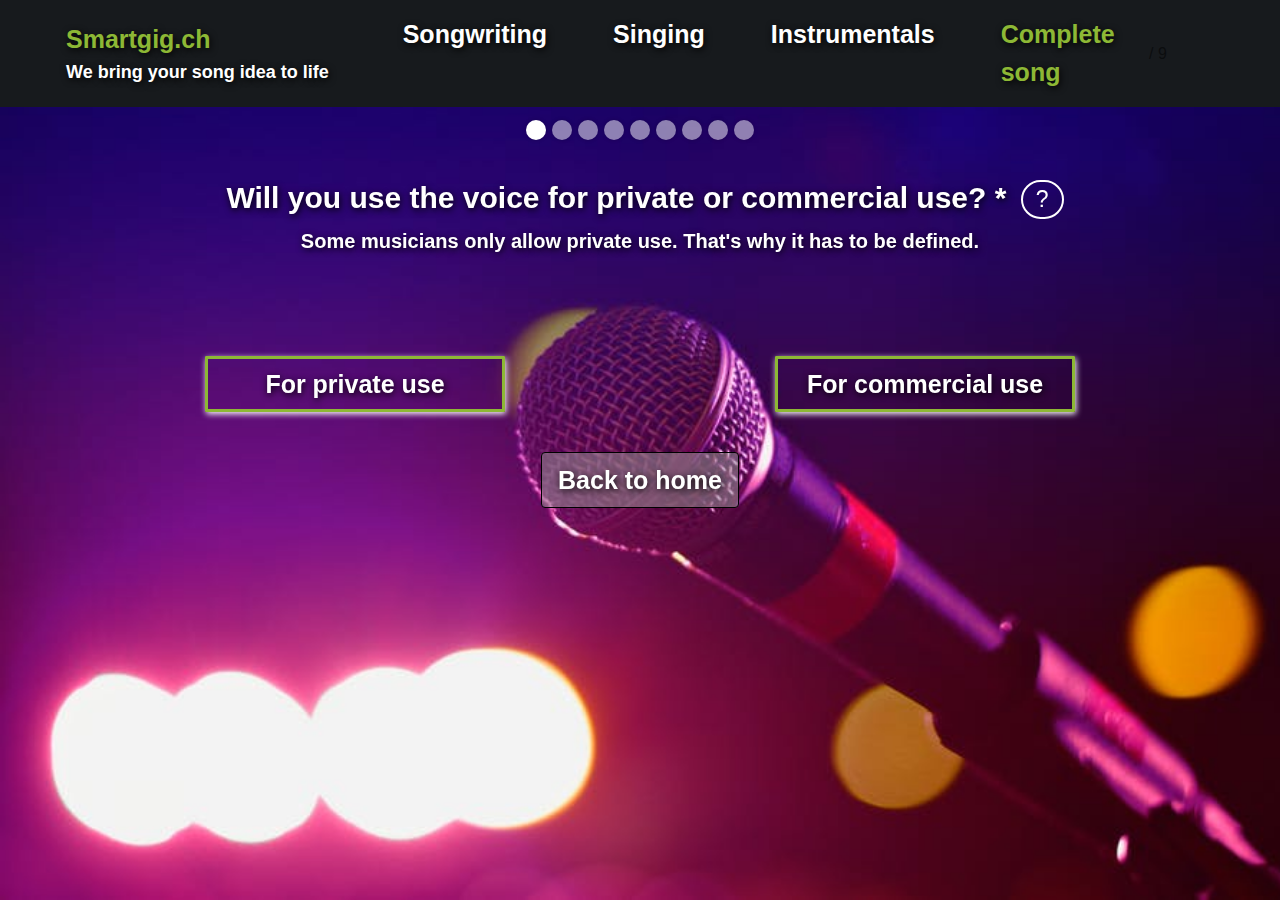
==== commit 9571e2c8: "some chnages" ====
--- a/complete_song.html
+++ b/complete_song.html
@@ -18,8 +18,11 @@
         <p>Smartgig.ch</p>
         <p>We bring your song idea to life</p>
     </a>
-    <button class="navbar-toggler" type="button" data-toggle="collapse" data-target="#navbarText" aria-controls="navbarText" aria-expanded="false" aria-label="Toggle navigation">
-        <span class="navbar-toggler-icon"></span>
+    <button class="navbar-toggler" type="button" data-toggle="collapse" data-target="#navbarText"
+            aria-controls="navbarText" aria-expanded="false" aria-label="Toggle navigation">
+        <span class="icon-bar"></span>
+        <span class="icon-bar"></span>
+        <span class="icon-bar"></span>
     </button>
     <div class="collapse navbar-collapse" id="navbarText">
         <ul class="navbar-nav mr-auto main-menu">
@@ -36,11 +39,13 @@
                 <a class="nav-link item-link" href="complete_song.html" title="complete_song">Complete song</a>
             </li>
         </ul>
-        <span class="navbar-text">
-            <span class="page-indicator" id="countSlider">
-                <span data-index="1">1</span>
-                <span data-index="2"></span>
-                <span>/4</span>
+        <span class="navbar-text nav-counter">
+            <span class="counter">
+                <span class="page-indicator" id="countSlider">
+                        <span data-index="1">1</span>
+                        <span data-index="2"></span>
+                </span>
+                <span class="total-counter">/ 9</span>
             </span>
         </span>
     </div>
@@ -173,8 +178,8 @@
                         <p>Choose one or up to 5 instruments for your song.</p>
                     </div>
                 </div>
-                <div class="row">
-                    <div class="col-md-5 groups-of-genre instrument-choose">
+                <div class="row choosen-content-private">
+                    <div class="col-md-4  col-sm-4 groups-of-genre instrument-choose">
                         <div class="instrument-image">
                             <img src="images/instrumentals/instr.jpg" alt="">
                         </div>
@@ -263,7 +268,8 @@
                         <span class="hint hint--right" data-hint="Description for the field and example "> ?</span>
                         <p>Let the musician know until when you need the service to be done.</p>
                     </div>
-                    <div class="col-md-4 offset-md-4 calendar">
+                    <div class="col-md-4 offset-md-4 calendar deadline ">
+                        <h3>Deadline</h3>
                         <input type="date" placeholder="Select Date" data-number="7">
                         <p data-number="7" class="hidden error-message"></p>
                     </div>
@@ -291,6 +297,7 @@
                         <p>Let the musician know what's your maximum budget that you're willing to pay for the service.</p>
                     </div>
                     <div class="col-md-4 offset-md-4  calendar">
+                        <h3>Budget</h3>
                         <input type="number" placeholder="CHF 50" data-number="8">
                         <p data-number="8" class="hidden error-message"></p>
                         <p>Average price for this service: CHF 60</p>
@@ -352,7 +359,7 @@
                         <span class="hint hint--right" data-hint="Description for the field and example "> ?</span>
                     </div>
                     <div class="col-md-8 col-md-offset-2 letters">
-                        <textarea name="songtext-story" class="story" cols="70" rows="5" data-number="2" placeholder="Write down your songtext or idea here" maxlength="2500" required></textarea>
+                        <textarea name="songtext-story" class="story" cols="70" rows="5" data-number="10" placeholder="Write down your songtext or idea here" maxlength="2500" required></textarea>
                         <p data-number="10" class="hidden error-message"></p>
                         <p>0 / 2500 characters</p>
                     </div>
@@ -408,8 +415,8 @@
                         <p>Choose one or up to 5 instruments for your song.</p>
                     </div>
                 </div>
-                <div class="row">
-                    <div class="col-md-5 groups-of-genre instrument-choose">
+                <div class="row choosen-content-commercial">
+                    <div class="col-md-4  col-sm-4 groups-of-genre instrument-choose">
                         <div class="instrument-image">
                             <img src="images/instrumentals/instr.jpg" alt="">
                         </div>
@@ -421,11 +428,13 @@
                 </div>
             </div>
             <div class="button">
-                <div class="col-md-6">
-                    <button type="button" class="btn" data-slide-number="12" data-slide-to="11" index="11">Back to Voicetype</button>
-                </div>
-                <div class="col-md-6">
-                    <button type="button" class="btn" data-slide-number="12" data-slide-to="13" index="13">Next Step</button>
+                <div class="row">
+                    <div class="col-md-6">
+                        <button type="button" class="btn" data-slide-number="12" data-slide-to="11" index="11">Back to Voicetype</button>
+                    </div>
+                    <div class="col-md-6">
+                        <button type="button" class="btn" data-slide-number="12" data-slide-to="13" index="13">Next Step</button>
+                    </div>
                 </div>
             </div>
         </div>
@@ -452,7 +461,7 @@
                     <div class="col-md-6">
                         <button type="button" class="btn" data-slide-number="13" data-slide-to="12" index="12">Back to Instruments</button>
                     </div>
-                    <div class="row">
+                    <div class="col-md-6">
                         <button type="button" class="btn" data-slide-number="13" data-slide-to="14" index="14">Next Step</button>
                     </div>
                 </div>
@@ -496,7 +505,8 @@
                         <span class="hint hint--right" data-hint="Description for the field and example "> ?</span>
                         <p>Let the musician know until when you need the service to be done.</p>
                     </div>
-                    <div class="col-md-4 offset-md-4 calendar">
+                    <div class="col-md-4 offset-md-4 calendar deadline">
+                        <h3>Deadline</h3>
                         <input type="date" placeholder="Select Date" data-number="15">
                         <p data-number="15" class="hidden error-message"></p>
                     </div>
@@ -524,6 +534,7 @@
                         <p>Let the musician know what's your maximum budget that you're willing to pay for the service.</p>
                     </div>
                     <div class="col-md-4 offset-md-4  calendar">
+                        <h3>Budget</h3>
                         <input type="number" placeholder="CHF 50" data-number="16">
                         <p data-number="16" class="hidden error-message"></p>
                         <p>Average price for this service: CHF 60</p>
@@ -533,10 +544,10 @@
             <div class="button">
                 <div class="row">
                     <div class="col-md-6">
-                        <button type="button" class="btn" data-slide-number="16" data-slide-to="15">Back to Deadline</button>
-                    </div>
-                    <div class="col-md-6">
-                        <button type="button" class="btn" data-slide-number="16" data-slide-to="17">Review data</button>
+                        <button type="button" class="btn" data-slide-number="16" data-slide-to="15" index="15">Back to Deadline</button>
+                    </div>
+                    <div class="col-md-6">
+                        <button type="button" class="btn" data-slide-number="16" data-slide-to="17" index="17">Review data</button>
                     </div>
                 </div>
             </div>
@@ -569,7 +580,7 @@
                             </div>
                         </div>
                         <div class="row">
-                            <div class="col-md-5 groups-of-genre">
+                            <div class="col-md-4 groups-of-genre">
                                 <div class="instrument-image" id="elem_1">
                                     <img src="" alt="">
                                     <div class="instruments-name">
@@ -605,21 +616,14 @@
                            </div>
                        </div>
                         <hr>
-                        <div class="row choosed-genre">
-                            <div class="col-md-4 groups-of-genre">
+                        <div class="row choosed-genre choosen-content-review">
+                            <div class="col-md-4  col-sm-4 groups-of-genre instrument-choose">
                                 <div class="instrument-image">
-                                    <img src="images/instrumentals/genre/accordeon/accordion-musical-instrument.jpeg" alt="">
+                                    <img src="images/instrumentals/instr.jpg" alt="">
                                 </div>
+                                <p data-number="1" class="hidden error-message"></p>
                                 <div class="instrument-name">
-                                    <h3>Accordion</h3>
-                                </div>
-                            </div>
-                            <div class="col-md-4 groups-of-genre">
-                                <div class="instrument-image">
-                                    <img src="images/instrumentals/genre/accordeon/accordion-musical-instrument.jpeg" alt="">
-                                </div>
-                                <div class="instrument-name">
-                                    <h3>Accordion</h3>
+                                    <h3>Choose Instrument</h3>
                                 </div>
                             </div>
                         </div>
@@ -643,7 +647,7 @@
                         </div>
                         <hr>
                         <div class="row">
-                            <div class="col-md-6 calendar">
+                            <div class="col-md-6 calendar deadline">
                                 <h3>Deadline</h3>
                                 <input name="doneDate"  placeholder="Select Date "type="date" value="" id="elem_7" data-number="10"><br>
                                 <p data-number="10" class="hidden error-message"></p>
@@ -670,11 +674,15 @@
 </div>
 
 <div class="dialog-modal modal-1 main-modal hidden ">
-    <div class="wrapper"  id="contact-details-modal1">
+    <div class="wrapper leaves-page"  id="contact-details-modal1">
         <h3>If you leave this page you will lose all the data.Do you want to continue?</h3>
         <div class="row">
-            <div class="col-md-6"><button type="button" class="submit close-modal">Cancel</button></div>
-            <div class="col-md-6"><button type="button" class="submit confirm">Continue</button></div>
+            <div class="col-md-6">
+                <button type="button" class="submit close-modal">Cancel</button>
+            </div>
+            <div class="col-md-6">
+                <button type="button" class="submit confirm">Continue</button>
+            </div>
         </div>
     </div>
 </div>
@@ -704,8 +712,9 @@
         <div class="container-fluid choose-your-genre">
             <form>
                 <input type="text" id="instrument-filter" placeholder="Enter Instrument here ... (Filter)">
+                <p data-number="4" class="hidden error-message"></p>
             </form>
-            <button href="#"> DONE</button>
+            <button class="done"> DONE</button>
             <button class="close-modal">CANCEL</button>
             <div id="instrument-content">
                 <div class="row">
@@ -1355,6 +1364,7 @@
                 "name" : "Saxophone",
             },
         ];
+        var inReview = false;
 
         for( var i = 0, len = selected.length; i < len; i++ ) {
             var bullet = document.createElement( 'li' );
@@ -1384,7 +1394,6 @@
         }, false );
 
         function canNavigate(index) {
-            return true;
             var slide = selected[+index].value;
             var slidePrev= '';
             if(selected[+index - 1 ]) {
@@ -1412,213 +1421,212 @@
         });
 //        countSlider.pause();
         $('button').on('click', function (event) {
+          if($(this).data('slide-to') || $(this).data('slide-to') == 0) {
             debugger;
             var isValid = true;
             var element = '';
             var number = 0;
             var error = "";
             //validate input before going next page
-            switch ($(this).data('slide-to')) {
-                case 0:
-                    number = 0;
-                    break;
-                case 1:
-                    selected = privateUse;
-                    selected[0].value = 'private';
-                    number = 1;
-                    break;
-                case 2:
-                    if(!selected[1].value){
-                        element = null;
-                        isValid = false;
-                        error = selected[1].validation.required;
-                    }else {
-                        number = 2;
-                    }
-                    break;
-                case 3:
-                    element = $('textarea[data-number="2"]');
-                    if (element.val() != '') {
-                        selected[2].value = element.val();
-                        number = 3;
-                    } else {
-                        isValid = false;
-                        error = selected[2].validation.required;
-                    }
-                    break;
-                case 4:
-                    element = $(this);
-                    if(element.html() == 'Male voice') {
-                        selected[3].value = 'male';
-                    }else{
-                        selected[3].value = 'female';
-                    }
-                    number = 4;
-                    break;
-                case 5:
-                    number = 5;
-
-                   /* if(!selected[4].value){
-                        element = null;
-                        isValid = false;
-                        error = selected[4].validation.required;
-                    }else {
-                        number = 5;
-                    }*/
-                    break;
-                case 6:
-                    element = $('label[for="file-upload-private"]');
-                    if (!selected[5].value) {
-                        isValid = false;
-                        error = selected[5].validation.required;
-                    } else {
-                        number = 6;
-                    }
-                    break;
-                case 7:
-                    element = $('input[data-number="6"]');
-                    if (element.val() == '' || element.val().length > 50) {
-                        isValid = false;
-                        error = selected[6].validation.length;
-                    } else {
-                        selected[6].value = element.val();
-                        number = 7;
-                    }
-                    break;
-                case 8:
-                    element = $('input[data-number="7"]');
-                    if (element.val() == '') {
-                        isValid = false;
-                        error = selected[7].validation.required;
-                    } else {
-                        selected[7].value = element.val();
-                        number = 8;
-                    }
-                    break;
-                case 9:
-                    selected = commercialUse;
-                    selected[0].value = 'commercial';
-                    number = 1;
-                    break;
-                case 10:
-                    if(!selected[1].value){
-                        element = null;
-                        isValid = false;
-                        error = selected[1].validation.required;
-                    }else {
-                        number = 2;
-                    }
-                    break;
-                case 11:
-                    element = $('textarea[data-number="2"]');
-                    if (element.val() != '') {
-                        selected[2].value = element.val();
-                        number = 3;
-                    } else {
-                        isValid = false;
-                        error = selected[2].validation.required;
-                    }
-                    break;
-                case 12:
-                    element = $(this);
-                    if(element.html() == 'Male voice') {
-                        selected[3].value = 'male';
-                    }else{
-                        selected[3].value = 'female';
-                    }
-                    number = 4;
-                    break;
-                case 13:
-                    if(!selected[4].value){
+            switch($(this).data('slide-to')) {
+              case 0:
+                number = 0;
+                break;
+              case 1:
+                selected = privateUse;
+                selected[0].value = 'private';
+                number = 1;
+                break;
+              case 2:
+                if(!selected[1].value) {
+                  element = null;
+                  isValid = false;
+                  error = selected[1].validation.required;
+                } else {
+                  number = 2;
+                }
+                break;
+              case 3:
+                element = $('textarea[data-number="2"]');
+                if(element.val() != '') {
+                  selected[2].value = element.val();
+                  number = 3;
+                } else {
+                  isValid = false;
+                  error = selected[2].validation.required;
+                }
+                break;
+              case 4:
+                element = $(this);
+                if(element.html() == 'Male voice') {
+                  selected[3].value = 'male';
+                } else {
+                  selected[3].value = 'female';
+                }
+                number = 4;
+                break;
+              case 5:
+                 if(!selected[4].value || !selected[4].value.length){
                         element = null;
                         isValid = false;
                         error = selected[4].validation.required;
                     }else {
                         number = 5;
                     }
-                    break;
-                case 14:
-                    element = $('label[for="file-upload-commercial"]');
-                    if (!selected[5].value) {
-                        isValid = false;
-                        error = selected[5].validation.required;
-                    } else {
-                        number = 6;
-                    }
-                    break;
-                case 15:
-                    element = $('input[data-number="6"]');
-                    if (element.val() == '' || element.val().length > 50) {
-                        isValid = false;
-                        error = selected[6].validation.length;
-                    } else {
-                        selected[6].value = element.val();
-                        number = 7;
-                    }
-                    break;
-                case 16:
-                    element = $('input[data-number="7"]');
-                    if (element.val() == '') {
-                        isValid = false;
-                        error = selected[7].validation.required;
-                    } else {
-                        selected[7].value = element.val();
-                        number = 8;
-                    }
-                    break;
-                case 17:
-                    if ($(this).data('slide-number') == 8) {
-                        element = $('input[data-number="8"]');
-                    } else {
-                        element = $('input[data-number="16"]');
-                    }
-                    if (element.val() != '') {
-                        if(element.val() < 0 || element.val() >999999){
-                            isValid = false;
-                            error = selected[8].validation.range;
-                        }
-                        selected[8].value = element.val();
-                    } else {
-                        isValid = false;
-                        error = selected[8].validation.required;
-                    }
-                    break;
+                break;
+              case 6:
+                element = $('label[for="file-upload-private"]');
+                if(!selected[5].value) {
+                  isValid = false;
+                  error = selected[5].validation.required;
+                } else {
+                  number = 6;
+                }
+                break;
+              case 7:
+                element = $('input[data-number="6"]');
+                if(element.val() == '' || element.val().length > 50) {
+                  isValid = false;
+                  error = selected[6].validation.length;
+                } else {
+                  selected[6].value = element.val();
+                  number = 7;
+                }
+                break;
+              case 8:
+                element = $('input[data-number="7"]');
+                if(element.val() == '') {
+                  isValid = false;
+                  error = selected[7].validation.required;
+                } else {
+                  selected[7].value = element.val();
+                  number = 8;
+                }
+                break;
+              case 9:
+                selected = commercialUse;
+                selected[0].value = 'commercial';
+                number = 1;
+                break;
+              case 10:
+                if(!selected[1].value) {
+                  element = null;
+                  isValid = false;
+                  error = selected[1].validation.required;
+                } else {
+                  number = 2;
+                }
+                break;
+              case 11:
+                element = $('textarea[data-number="10"]');
+                if(element.val() != '') {
+                  selected[2].value = element.val();
+                  number = 3;
+                } else {
+                  isValid = false;
+                  error = selected[2].validation.required;
+                }
+                break;
+              case 12:
+                element = $(this);
+                if(element.html() == 'Male voice') {
+                  selected[3].value = 'male';
+                } else {
+                  selected[3].value = 'female';
+                }
+                number = 4;
+                break;
+              case 13:
+                if(!selected[4].value || !selected[4].value.length){
+                  element = null;
+                  isValid = false;
+                  error = selected[4].validation.required;
+                }else {
+                  number = 5;
+                }
+                break;
+              case 14:
+                element = $('label[for="file-upload-commercial"]');
+                if(!selected[5].value) {
+                  isValid = false;
+                  error = selected[5].validation.required;
+                } else {
+                  number = 6;
+                }
+                break;
+              case 15:
+                element = $('input[data-number="14"]');
+                if(element.val() == '' || element.val().length > 50) {
+                  isValid = false;
+                  error = selected[6].validation.length;
+                } else {
+                  selected[6].value = element.val();
+                  number = 7;
+                }
+                break;
+              case 16:
+                element = $('input[data-number="15"]');
+                if(element.val() == '') {
+                  isValid = false;
+                  error = selected[7].validation.required;
+                } else {
+                  selected[7].value = element.val();
+                  number = 8;
+                }
+                break;
+              case 17:
+                if($(this).data('slide-number') == 8) {
+                  element = $('input[data-number="8"]');
+                } else {
+                  element = $('input[data-number="16"]');
+                }
+                if(element.val() != '') {
+                  if(element.val() < 0 || element.val() > 999999) {
+                    isValid = false;
+                    error = selected[8].validation.range;
+                  }
+                  selected[8].value = element.val();
+                } else {
+                  isValid = false;
+                  error = selected[8].validation.required;
+                }
+                break;
             }
             if(isValid) {
-                if(element) {
-                    element.removeClass('error');
-                }
-
-                var selector = 'p[data-number="' + $(this).data('slide-number') + '"]'
-                $(selector).addClass('hidden');
-
-                if($(this).data('slide-to') == 17){
-                    setData(selected);
-                    $('.bullets').hide();
-                }
-//                slide($(this));
-                k.show(event.target.getAttribute('index'));
-                var bullets = document.body.querySelectorAll( '.bullets li' );
-                for( var i = 0, len = bullets.length; i < len; i++ ) {
-                    bullets[i].className = (i == number ? 'active' : '');
-                }
-                changeCounter(number+1);
-            }else{
-                if(element) {
-                    element.addClass('error');
-                }
-                var selector = 'p[data-number="' + $(this).data('slide-number')+'"]';
-                $(selector).html(error);
-                $(selector).removeClass('hidden');
+              if(element) {
+                element.removeClass('error');
+              }
+
+              var selector = 'p[data-number="' + $(this).data('slide-number') + '"]'
+              $(selector).addClass('hidden');
+
+              if($(this).data('slide-to') == 17) {
+                setData(selected);
+                $('.bullets').hide();
+                $('.nav-counter').hide();
+                inReview = true;
+              }
+              //                slide($(this));
+              k.show(event.target.getAttribute('index'));
+              var bullets = document.body.querySelectorAll('.bullets li');
+              for(var i = 0, len = bullets.length; i < len; i++) {
+                bullets[i].className = (i == number ? 'active' : '');
+              }
+              changeCounter(number + 1);
+            } else {
+              if(element) {
+                element.addClass('error');
+              }
+              var selector = 'p[data-number="' + $(this).data('slide-number') + '"]';
+              $(selector).html(error);
+              $(selector).removeClass('hidden');
             }
+          }
         });
 
         function setData(data) {
-            debugger;
             var selector = '';
-            console.log(data);
             if(data[0].value == 'private'){
-                console.log($('#elem_0_p'));
                 $('#elem_0_p').prop('checked',true);
             }else{
                 $('#elem_0_c').prop('checked',true);
@@ -1635,6 +1643,8 @@
                     }else{
                         $('#elem_3_f').prop('checked',true);
                     }
+                }else if(data[i].number == 4){
+                  drowChosenInstruments('.choosen-content-review');
                 }else if(data[i].number == 5){
                     element.find('label').text(data[i].value)
                 }else {
@@ -1684,28 +1694,6 @@
             $(".main-modal").hide();
         });
 
-
-
-
-        //choose instrument
-        $('.instrument-item').click(function () {
-            debugger;
-            if(!selected[1].value) {
-                selected[1].value = [];
-            }
-
-            if(selected[1].value.length >= 0 && selected[1].value.length <= 5) {
-                selected[1].value.push({
-                    "name": $(this).find('h3').html(),
-                    "image": $(this).find('img').attr('src')
-                });
-            }
-
-            //todo fill instruments
-
-            $(".choose-instruments-types-modal").hide(200);
-        });
-
         $('input[type="file"]').on('change', function(){
             debugger;
             var value = $(this).val().split('\\').pop();
@@ -1718,6 +1706,7 @@
 
         //open genre modal
         $(".genre-choose").click(function () {
+            $('#genre-filter').val('');
             drowGenreContent(genreArray);
             $(".genre-modal").show(200);
         });
@@ -1787,48 +1776,147 @@
         });
 
         //open instrument modal
-        $(".instrument-choose").click(function () {
-            debugger;
-            drowInstrumentContent(instrumentsArray);
-            $(".choose-instruments-types-modal").show(200);
-           /* if(!selected[1].value || selected[1].value.length < 5) {
-                drowInstrumentContent(instrumentsArray);
-                $(".choose-instruments-types-modal").show(200);
+        $(document).on('click','.instrument-choose',function() {
+          $('#instrument-filter').val('');
+        drowInstrumentContent(instrumentsArray);
+        $(".choose-instruments-types-modal").show(200);
+
+      });
+
+       //drow instrument modal content
+       function drowInstrumentContent(instruments) {
+        var content = '<div class="row">';
+        var needClose = true;
+        for(var i = 0; i < instruments.length; i++) {
+          var hidden = true;
+          var dataId = instruments[i].id;
+          if(selected[4].value && selected[4].value.length){
+            var filtered = selected[4].value.filter(function(t) {
+              return t.id == dataId;
+            }, dataId);
+            if(filtered.length){
+              hidden = false;
+            }
+          }
+
+          content += ' <div class="col-md-3 col-sm-4  col-xs-6 instrument-image-and-name">' +
+            '<div class="instrument-image instrument-item" data-id="' + instruments[i].id + '">' +
+            '<div class="csscheckbox ' + (hidden ? 'hidden' : '') + '"><span>&#10004;</span></div>' +
+            '<img src="' + instruments[i].src + '" alt="">' +
+            '<div class="instruments-name">' +
+            '<h3>' + instruments[i].name + '</h3></div></div></div>';
+
+          if(i % 4 == 3) {
+            content += "</div>";
+            needClose = false;
+
+            if(i != instruments.length - 1) {
+              content += '<div class="row">';
+              needClose = true;
+            }
+          }
+        }
+        if(needClose) {
+          content += "</div>";
+        }
+        $('#instrument-content').html(content);
+      }
+
+       //choose instrument
+       $(document).on('click', '.instrument-item', function() {
+        debugger;
+        var dataId = $(this).data('id');
+        if(!selected[4].value) {
+          selected[4].value = [];
+        }
+
+        if(selected[4].value.length >= 0) {
+          var filtered = selected[4].value.filter(function(t) {
+            return t.id == dataId;
+          }, dataId);
+          if(filtered.length) {
+            $(this).find('.csscheckbox').addClass('hidden');
+            selected[4].value.splice(selected[4].value.indexOf(filtered[0]),1);
+            $('.choose-instruments-types-modal').find('p[data-number="1"]').addClass('hidden');
+          } else {
+            if(selected[4].value.length < 5) {
+              $(this).find('.csscheckbox').removeClass('hidden');
+              selected[4].value.push({
+                "id": dataId,
+                "name": $(this).find('h3').html(),
+                "image": $(this).find('img').attr('src')
+              });
             }else{
-                var selector = 'p[data-number=""]';
-                console.log(selected[1].validation.limit);
-                $(selector).text(selected[1].validation.limit);
-                $(selector).removeClass('hidden');
-            }*/
-        });
-
-        //drow instrument modal content
-        function drowInstrumentContent(instruments){
-            var content = '<div class="row">';
-            var needClose = true;
-            for(var i=0;i<instruments.length;i++){
-                content += ' <div class="col-md-3 col-sm-4  col-xs-6 instrument-image-and-name">'+
-                    '<div class="instrument-image instrument-item">'+
-                    '<div class="csscheckbox"><span>&#10004;</span></div>'+
-                    '<img src="' + instruments[i].src +'" alt="">' +
-                    '<div class="instruments-name">'+
-                    '<h3>' + instruments[i].name + '</h3></div></div></div>';
-
-                if(i %  4 == 3){
-                    content +="</div>";
-                    needClose = false;
-
-                    if(i != instruments.length -1){
-                        content += '<div class="row">';
-                        needClose = true;
-                    }
-                }
+              $('.choose-instruments-types-modal').find('p[data-number="4"]').removeClass('hidden');
+              $('.choose-instruments-types-modal').find('p[data-number="4"]').html(selected[4].validation.limit);
             }
-            if(needClose){
-                content +="</div>";
-            }
-            $('#instrument-content').html(content);
+          }
         }
+
+      });
+
+
+       $('.done').on('click',function() {
+        var selector = '';
+        if(inReview){
+          selector = '.choosen-content-review';
+        }else {
+          if(selected[0].value == 'private') {
+            selector = '.choosen-content-private';
+          } else {
+            selector = '.choosen-content-commercial';
+          }
+        }
+
+        drowChosenInstruments(selector);
+
+      })
+
+       //show selected instruments
+       function drowChosenInstruments(selector) {
+        var count = selected[4].value.length;
+        var col = '';
+        switch(count){
+          case 1:
+          case 2:
+          case 3:
+            col = 'col-md-4';
+            break;
+          case 4:
+            col = 'col-md-3';
+            break;
+          case 5:
+            col = 'col-md-2';
+            break;
+        }
+        var html = '';
+        if(selected[4].value.length) {
+          for(var i = 0; i < selected[4].value.length; i++) {
+            html += ' <div class="' + col + '  col-sm-4 groups-of-genre instrument-choose">' +
+              '                        <div class="instrument-image">' +
+              '                            <img src="' + selected[4].value[i].image + '" alt="">' +
+              '                        </div>\n' +
+              '                        <p data-number="1" class="hidden error-message"></p>' +
+              '                        <div class="instrument-name">' +
+              '                            <h3>' + selected[4].value[i].name + '</h3>' +
+              '                        </div>' +
+              '                    </div>'
+          }
+        }else{
+          html = '<div class="col-md-4  col-sm-4 groups-of-genre instrument-choose">' +
+            '                        <div class="instrument-image">\n' +
+            '                            <img src="images/instrumentals/instr.jpg" alt="">' +
+            '                        </div>\n' +
+            '                        <p data-number="1" class="hidden error-message"></p>' +
+            '                        <div class="instrument-name">' +
+            '                            <h3>Choose Instrument</h3>' +
+            '                        </div>' +
+            '                    </div>'
+        }
+
+        $(selector).html(html);
+        $('.choose-instruments-types-modal').hide(200);
+      }
 
         //handle instrument filter change
         $('#instrument-filter').on('change',function () {
@@ -1844,6 +1932,13 @@
                 drowInstrumentContent(instrumentsArray)
             }
         });
+
+
+      window.addEventListener("keydown", function(e) {
+        if(e.keyCode == 37 || e.keyCode == 39){
+          e.preventDefault();
+        }
+      }, false);
     });
 
 
--- a/css/index.css
+++ b/css/index.css
@@ -7,9 +7,11 @@
   height: 100%;
   width: 100%;
   overflow: hidden;
-  background: #1b1e21s;
+  background: #1b1e21;
   /* header */
   /* modals style */ }
+  html .hidden, body .hidden {
+    display: none; }
   html .main-general, body .main-general {
     height: 100%;
     height: 100%;
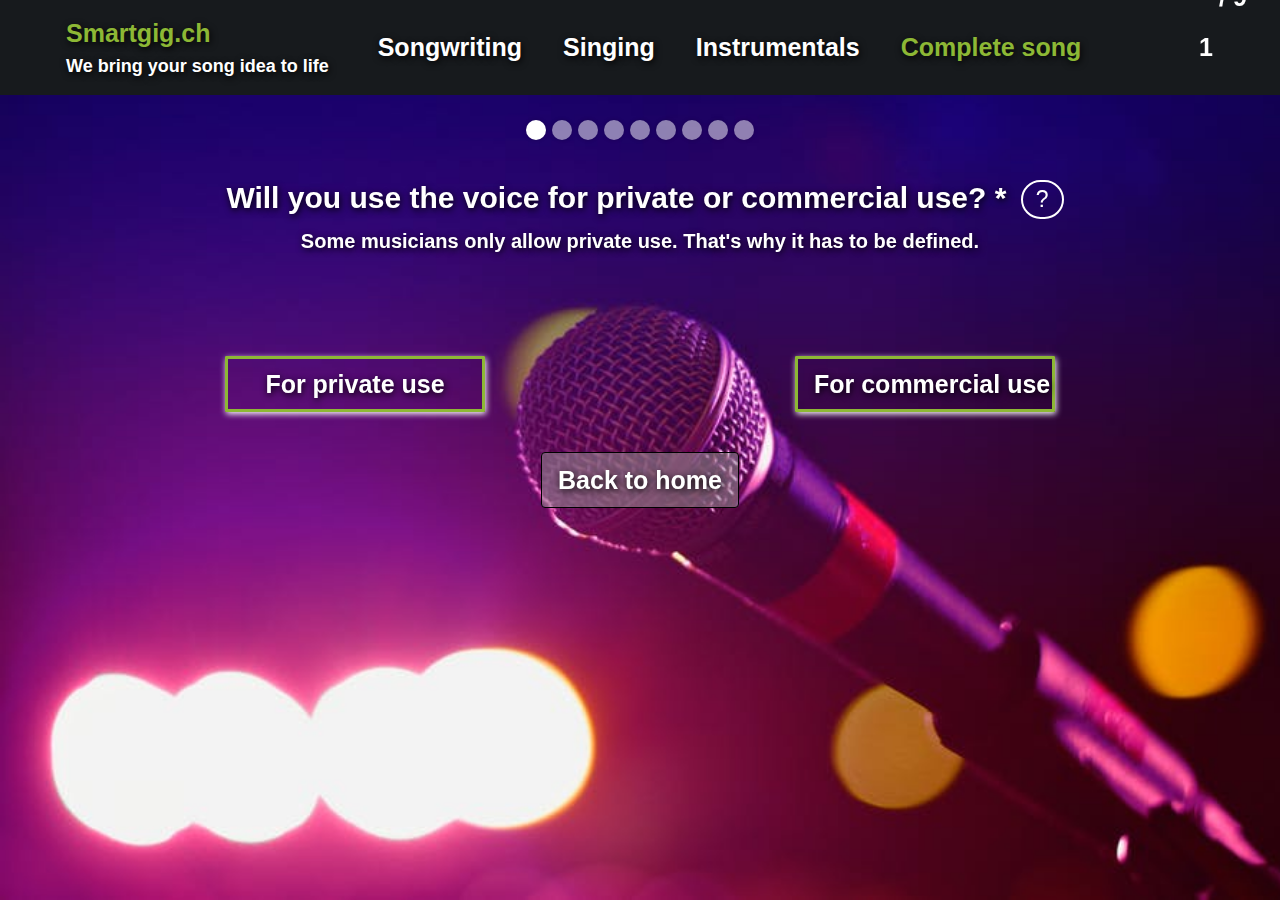
==== commit f8475900: "some changes" ====
--- a/complete_song.html
+++ b/complete_song.html
@@ -124,7 +124,7 @@
                     <div class="col-md-8 col-md-offset-2 letters ">
                         <textarea name="songtext-story"  class="story" cols="70" rows="5" data-number="2" placeholder="Write down your songtext or idea here" maxlength="2500" required></textarea>
                         <p data-number="2" class="hidden error-message"></p>
-                        <p>0 / 2500 characters</p>
+                        <p><span data-number="2">0</span> / 2500 characters</p>
                     </div>
                 </div>
             </div>
@@ -361,7 +361,7 @@
                     <div class="col-md-8 col-md-offset-2 letters">
                         <textarea name="songtext-story" class="story" cols="70" rows="5" data-number="10" placeholder="Write down your songtext or idea here" maxlength="2500" required></textarea>
                         <p data-number="10" class="hidden error-message"></p>
-                        <p>0 / 2500 characters</p>
+                        <p><span data-number="10">0</span> / 2500 characters</p>
                     </div>
                 </div>
             </div>
@@ -1066,6 +1066,7 @@
 
                 "validation" : {
                     "required" :"Please choose the genre.",
+                    "limit" :"Max allowed characters length is 2500.",
                 },
                 "value" : null,
             },
@@ -1154,6 +1155,7 @@
                 "number" : 2,
                 "validation" : {
                     "required" :"Please fill this field.",
+                    "limit" :"Max allowed characters length is 2500.",
                 },
                 "value" : null,
             },
@@ -1742,7 +1744,20 @@
         }
 
         //handle genre filter change
-        $('#genre-filter').on('change',function () {
+        $('#genre-filter').on('keyup',function () {
+            var filteredArray = [];
+            var value = $(this).val().toLowerCase();
+            if(value != ''){
+                filteredArray = genreArray.filter(function (t) {
+                    return  t.name.toLowerCase().indexOf(value) == -1 ? false : true;
+                },value);
+                console.log(filteredArray);
+                drowGenreContent(filteredArray);
+            }else{
+                drowGenreContent(genreArray)
+            }
+        });
+        $('#genre-filter').on('keydown',function () {
             var filteredArray = [];
             var value = $(this).val().toLowerCase();
             if(value != ''){
@@ -1919,7 +1934,7 @@
       }
 
         //handle instrument filter change
-        $('#instrument-filter').on('change',function () {
+        $('#instrument-filter').on('keyup',function () {
             debugger;
             var filteredArray = [];
             var value = $(this).val().toLowerCase();
@@ -1932,6 +1947,19 @@
                 drowInstrumentContent(instrumentsArray)
             }
         });
+        $('#instrument-filter').on('keydown',function () {
+            debugger;
+            var filteredArray = [];
+            var value = $(this).val().toLowerCase();
+            if(value != ''){
+                filteredArray = instrumentsArray.filter(function (t) {
+                    return  t.name.toLowerCase().indexOf(value) == -1 ? false : true;
+                },value);
+                drowInstrumentContent(filteredArray);
+            }else{
+                drowInstrumentContent(instrumentsArray)
+            }
+        });
 
 
       window.addEventListener("keydown", function(e) {
@@ -1939,6 +1967,34 @@
           e.preventDefault();
         }
       }, false);
+
+
+        $('textarea').on('keyup',function(e){
+            var number = $(this).data('number');
+            textareaChanges(number,e);
+        });
+        $('textarea').on('keydown',function(e){
+            var number = $(this).data('number');
+            textareaChanges(number,e);
+        });
+
+        function  textareaChanges(number,e) {
+            var selector = 'textarea[data-number="' + number +'"]';
+            var len = $(selector).val().length;
+            selector = 'span[data-number="' + number +'"]';
+            $(selector).html(len);
+
+            selector = 'p[data-number="' + number +'"]';
+            if(len>=2500){
+                if(e.keyCode !== 8 && e.keyCode !== 46){
+                    e.preventDefault();
+                }
+                $(selector).removeClass('hidden');
+                $(selector).html(selected[2].validation.limit);
+            }else{
+                $(selector).addClass('hidden');
+            }
+        }
     });
 
 
--- a/css/index.css
+++ b/css/index.css
@@ -1,25 +1,20 @@
-html, body {
+body {
   position: absolute;
-  margin: 0;
-  padding: 0;
-  top: 0;
-  left: 0;
   height: 100%;
   width: 100%;
   overflow: hidden;
-  background: #1b1e21;
   /* header */
   /* modals style */ }
-  html .hidden, body .hidden {
+  body .hidden {
     display: none; }
-  html .main-general, body .main-general {
+  body .main-general {
     height: 100%;
     height: 100%;
     width: 100%;
     background-size: cover; }
-    html .main-general .button, body .main-general .button {
+    body .main-general .button {
       text-align: center; }
-      html .main-general .button .btn, body .main-general .button .btn {
+      body .main-general .button .btn {
         cursor: pointer;
         display: inline-block;
         height: 56px;
@@ -32,37 +27,39 @@
         font-weight: 700;
         text-align: center;
         border-radius: 1px;
-        width: 300px;
+        width: 260px;
         background-color: rgba(255, 255, 255, 0);
         -webkit-box-shadow: 1px 2px 6px #ffffff;
         box-shadow: 1px 2px 6px #ffffff;
         text-shadow: 1px 2px 7px black;
         margin: 20px 50px; }
-        html .main-general .button .btn.active, body .main-general .button .btn.active {
+        body .main-general .button .btn.active {
           color: white;
           background-color: #8DB835; }
-        html .main-general .button .btn:hover, body .main-general .button .btn:hover {
+        body .main-general .button .btn:hover {
           color: white;
           background-color: #8DB835;
           -webkit-transition: 2000ms;
           -o-transition: 2000ms;
           transition: 2000ms; }
-    html .main-general .error, body .main-general .error {
+    body .main-general .error {
       background-color: rgba(255, 255, 255, 0.2) !important;
       border: 2px solid #e74c3c !important;
       border-top-color: transparent; }
-    html .main-general .error-message, body .main-general .error-message {
+    body .main-general .error-message {
       color: #e74c3c !important;
       text-align: right;
       font-size: 17px;
       font-weight: 600;
       margin: 0 auto;
       text-shadow: 1px 2px 7px black; }
-    html .main-general .calendar, body .main-general .calendar {
+    body .main-general .deadline input {
+      text-align: left !important; }
+    body .main-general .calendar {
       margin: 30px auto;
       margin-bottom: 20px;
       padding: 10px; }
-      html .main-general .calendar input, body .main-general .calendar input {
+      body .main-general .calendar input {
         width: 100%;
         height: 56px;
         display: inline-block;
@@ -76,9 +73,9 @@
         font-weight: 400;
         line-height: 50px;
         text-align: center; }
-        html .main-general .calendar input:focus, body .main-general .calendar input:focus {
+        body .main-general .calendar input:focus {
           outline: none; }
-        html .main-general .calendar input::-webkit-input-placeholder, body .main-general .calendar input::-webkit-input-placeholder {
+        body .main-general .calendar input::-webkit-input-placeholder {
           text-align: center;
           text-shadow: 1px 1px 4px black;
           font-size: 25px;
@@ -86,17 +83,17 @@
           color: white;
           margin: 10px 0 0 10px;
           text-overflow: ellipsis; }
-        html .main-general .calendar input:focus::-webkit-input-placeholder, body .main-general .calendar input:focus::-webkit-input-placeholder {
+        body .main-general .calendar input:focus::-webkit-input-placeholder {
           opacity: 0;
           -webkit-transition: opacity 0.3s ease;
           -o-transition: opacity 0.3s ease;
           transition: opacity 0.3s ease; }
-      html .main-general .calendar p, body .main-general .calendar p {
+      body .main-general .calendar p {
         color: white;
         font-size: 17px;
         font-weight: 600;
         text-align: right; }
-      html .main-general .calendar h3, body .main-general .calendar h3 {
+      body .main-general .calendar h3 {
         font-family: 'Arial Fett', 'Arial Standard', 'Arial';
         font-weight: 700;
         font-style: normal;
@@ -105,21 +102,21 @@
         text-shadow: 1px 2px 7px black;
         text-align: center;
         margin: 20px; }
-    html .main-general .letters, body .main-general .letters {
+    body .main-general .letters {
       text-align: center;
       margin: 15px auto; }
-      html .main-general .letters textarea, body .main-general .letters textarea {
+      body .main-general .letters textarea {
         overflow: hidden; }
-        html .main-general .letters textarea:focus, body .main-general .letters textarea:focus {
+        body .main-general .letters textarea:focus {
           outline: none; }
-      html .main-general .letters p, body .main-general .letters p {
+      body .main-general .letters p {
         text-align: right;
         font-size: 17px;
         font-weight: 600;
         color: white;
         width: 100%;
         margin: 0 auto; }
-      html .main-general .letters .story, body .main-general .letters .story {
+      body .main-general .letters .story {
         font-size: 25px;
         background-color: rgba(255, 255, 255, 0.2);
         border-top: 2px solid black;
@@ -127,7 +124,7 @@
         width: 100%;
         color: white;
         text-align: center; }
-        html .main-general .letters .story::-webkit-input-placeholder, body .main-general .letters .story::-webkit-input-placeholder {
+        body .main-general .letters .story::-webkit-input-placeholder {
           text-align: left;
           text-shadow: 1px 1px 4px black;
           font-size: 15px;
@@ -135,12 +132,12 @@
           color: white;
           margin: 10px 0 0 10px;
           text-overflow: ellipsis; }
-        html .main-general .letters .story:focus::-webkit-input-placeholder, body .main-general .letters .story:focus::-webkit-input-placeholder {
+        body .main-general .letters .story:focus::-webkit-input-placeholder {
           opacity: 0;
           -webkit-transition: opacity 0.3s ease;
           -o-transition: opacity 0.3s ease;
           transition: opacity 0.3s ease; }
-        html .main-general .letters .story:-moz-placeholder, body .main-general .letters .story:-moz-placeholder {
+        body .main-general .letters .story:-moz-placeholder {
           text-align: left;
           text-shadow: 1px 2px 7px black;
           font-size: 23px;
@@ -152,7 +149,7 @@
           -webkit-transition: text-indent 0.3s ease;
           -o-transition: text-indent 0.3s ease;
           transition: text-indent 0.3s ease; }
-    html .main-general .active:active, body .main-general .active:active {
+    body .main-general .active:active {
       font-family: 'Arial Fett', 'Arial Standard', 'Arial';
       font-weight: 700;
       font-style: normal;
@@ -162,25 +159,25 @@
       color: #8DB835;
       text-decoration: none;
       text-shadow: 1px 2px 7px black; }
-    html .main-general .hint, body .main-general .hint {
+    body .main-general .hint {
       position: relative;
       display: inline-block; }
-      html .main-general .hint:before, html .main-general .hint:after, body .main-general .hint:before, body .main-general .hint:after {
+      body .main-general .hint:before, body .main-general .hint:after {
         position: absolute;
         opacity: 0;
         z-index: 1000000;
         -webkit-transition: 0.3s ease;
         -moz-transition: 0.3s ease;
         pointer-events: none; }
-      html .main-general .hint:hover:before, html .main-general .hint:hover:after, body .main-general .hint:hover:before, body .main-general .hint:hover:after {
+      body .main-general .hint:hover:before, body .main-general .hint:hover:after {
         opacity: 1; }
-      html .main-general .hint:before, body .main-general .hint:before {
+      body .main-general .hint:before {
         content: '';
         position: absolute;
         background: transparent;
         border: 6px solid transparent;
         position: absolute; }
-      html .main-general .hint:after, body .main-general .hint:after {
+      body .main-general .hint:after {
         content: attr(data-hint);
         background: rgba(0, 0, 0, 0.8);
         color: white;
@@ -189,25 +186,25 @@
         white-space: nowrap;
         -webkit-box-shadow: 4px 4px 8px rgba(0, 0, 0, 0.3);
         box-shadow: 4px 4px 8px rgba(0, 0, 0, 0.3); }
-    html .main-general .hint--right:before, body .main-general .hint--right:before {
+    body .main-general .hint--right:before {
       left: 100%;
       bottom: 50%;
       margin: 0 0 -4px -8px;
       border-right-color: rgba(0, 0, 0, 0.8); }
-    html .main-general .hint--right:after, body .main-general .hint--right:after {
+    body .main-general .hint--right:after {
       left: 100%;
       bottom: 50%;
       margin: 0 0 -13px 4px; }
-    html .main-general .hint--right:hover:before, body .main-general .hint--right:hover:before {
+    body .main-general .hint--right:hover:before {
       margin: 0 0 -4px -0; }
-    html .main-general .hint--right:hover:after, body .main-general .hint--right:hover:after {
+    body .main-general .hint--right:hover:after {
       margin: 0 0 -13px 12px; }
-  html .step-1 .page-question, body .step-1 .page-question {
+  body .step-1 .page-question {
     padding-top: 150px; }
-    html .step-1 .page-question .center, body .step-1 .page-question .center {
+    body .step-1 .page-question .center {
       text-align: center;
       margin: 20px 0; }
-      html .step-1 .page-question .center h1, body .step-1 .page-question .center h1 {
+      body .step-1 .page-question .center h1 {
         font-family: 'Arial Fett', 'Arial Standard', 'Arial';
         font-weight: 700;
         font-style: normal;
@@ -219,7 +216,7 @@
         margin: 10px;
         vertical-align: middle;
         position: relative; }
-        html .step-1 .page-question .center h1:before, body .step-1 .page-question .center h1:before {
+        body .step-1 .page-question .center h1:before {
           content: " ";
           position: absolute;
           left: 0%;
@@ -230,7 +227,7 @@
           -webkit-transition: width 0.5s ease-in-out;
           -o-transition: width 0.5s ease-in-out;
           transition: width 0.5s ease-in-out; }
-        html .step-1 .page-question .center h1:after, body .step-1 .page-question .center h1:after {
+        body .step-1 .page-question .center h1:after {
           content: " ";
           position: absolute;
           right: 0%;
@@ -241,18 +238,18 @@
           -webkit-transition: width 0.5s ease-in-out;
           -o-transition: width 0.5s ease-in-out;
           transition: width 0.5s ease-in-out; }
-        html .step-1 .page-question .center h1:hover:before, html .step-1 .page-question .center h1:focus:before, body .step-1 .page-question .center h1:hover:before, body .step-1 .page-question .center h1:focus:before {
+        body .step-1 .page-question .center h1:hover:before, body .step-1 .page-question .center h1:focus:before {
           width: 50%; }
-        html .step-1 .page-question .center h1:hover:after, html .step-1 .page-question .center h1:focus:after, body .step-1 .page-question .center h1:hover:after, body .step-1 .page-question .center h1:focus:after {
+        body .step-1 .page-question .center h1:hover:after, body .step-1 .page-question .center h1:focus:after {
           width: 50%; }
-      html .step-1 .page-question .center span, body .step-1 .page-question .center span {
+      body .step-1 .page-question .center span {
         border: 2px solid white;
         border-radius: 50px;
         top: 5px;
         padding: 0 13px;
         font-size: 23px;
         color: white; }
-      html .step-1 .page-question .center p, body .step-1 .page-question .center p {
+      body .step-1 .page-question .center p {
         font-family: 'Arial Fett', 'Arial Standard', 'Arial';
         font-weight: 700;
         font-style: normal;
@@ -262,10 +259,10 @@
         font-weight: 600;
         text-align: center;
         text-shadow: 1px 2px 7px black; }
-  html .step-1 .button-back-home, body .step-1 .button-back-home {
+  body .step-1 .button-back-home {
     text-align: center;
     cursor: pointer; }
-    html .step-1 .button-back-home a .back-to-home, body .step-1 .button-back-home a .back-to-home {
+    body .step-1 .button-back-home a .back-to-home {
       cursor: pointer;
       position: relative;
       line-height: 50px;
@@ -279,17 +276,17 @@
       margin: 20px;
       text-shadow: 1px 2px 7px black;
       border: 1px solid black; }
-      html .step-1 .button-back-home a .back-to-home:hover, body .step-1 .button-back-home a .back-to-home:hover {
+      body .step-1 .button-back-home a .back-to-home:hover {
         color: black;
         background-color: gray;
         -webkit-transition: 2000ms;
         -o-transition: 2000ms;
         transition: 2000ms; }
-  html .step-2 .page-question, body .step-2 .page-question {
+  body .step-2 .page-question {
     margin-top: 150px; }
-    html .step-2 .page-question .center, body .step-2 .page-question .center {
+    body .step-2 .page-question .center {
       text-align: center; }
-      html .step-2 .page-question .center h1, body .step-2 .page-question .center h1 {
+      body .step-2 .page-question .center h1 {
         font-family: 'Arial Fett', 'Arial Standard', 'Arial';
         font-weight: 700;
         font-style: normal;
@@ -300,7 +297,7 @@
         text-align: center;
         vertical-align: middle;
         position: relative; }
-        html .step-2 .page-question .center h1:before, body .step-2 .page-question .center h1:before {
+        body .step-2 .page-question .center h1:before {
           content: " ";
           position: absolute;
           left: 0%;
@@ -311,7 +308,7 @@
           -webkit-transition: width 0.5s ease-in-out;
           -o-transition: width 0.5s ease-in-out;
           transition: width 0.5s ease-in-out; }
-        html .step-2 .page-question .center h1:after, body .step-2 .page-question .center h1:after {
+        body .step-2 .page-question .center h1:after {
           content: " ";
           position: absolute;
           right: 0%;
@@ -322,18 +319,18 @@
           -webkit-transition: width 0.5s ease-in-out;
           -o-transition: width 0.5s ease-in-out;
           transition: width 0.5s ease-in-out; }
-        html .step-2 .page-question .center h1:hover:before, html .step-2 .page-question .center h1:focus:before, body .step-2 .page-question .center h1:hover:before, body .step-2 .page-question .center h1:focus:before {
+        body .step-2 .page-question .center h1:hover:before, body .step-2 .page-question .center h1:focus:before {
           width: 50%; }
-        html .step-2 .page-question .center h1:hover:after, html .step-2 .page-question .center h1:focus:after, body .step-2 .page-question .center h1:hover:after, body .step-2 .page-question .center h1:focus:after {
+        body .step-2 .page-question .center h1:hover:after, body .step-2 .page-question .center h1:focus:after {
           width: 50%; }
-      html .step-2 .page-question .center span, body .step-2 .page-question .center span {
+      body .step-2 .page-question .center span {
         border: 2px solid white;
         border-radius: 50px;
         top: 5px;
         padding: 0 13px;
         font-size: 23px;
         color: white; }
-      html .step-2 .page-question .center p, body .step-2 .page-question .center p {
+      body .step-2 .page-question .center p {
         font-family: 'Arial Fett', 'Arial Standard', 'Arial';
         font-weight: 600;
         font-style: normal;
@@ -343,13 +340,13 @@
         text-align: center;
         vertical-align: middle;
         position: relative; }
-  html .step-3 .page-question, html .step-3 .preview-form, body .step-3 .page-question, body .step-3 .preview-form {
+  body .step-3 .page-question, body .step-3 .preview-form {
     margin-top: 150px; }
-    html .step-3 .page-question .button ul, html .step-3 .preview-form .button ul, body .step-3 .page-question .button ul, body .step-3 .preview-form .button ul {
+    body .step-3 .page-question .button ul, body .step-3 .preview-form .button ul {
       width: 100%; }
-    html .step-3 .page-question .center, html .step-3 .preview-form .center, body .step-3 .page-question .center, body .step-3 .preview-form .center {
+    body .step-3 .page-question .center, body .step-3 .preview-form .center {
       text-align: center; }
-      html .step-3 .page-question .center h1, html .step-3 .preview-form .center h1, body .step-3 .page-question .center h1, body .step-3 .preview-form .center h1 {
+      body .step-3 .page-question .center h1, body .step-3 .preview-form .center h1 {
         font-family: 'Arial Fett', 'Arial Standard', 'Arial';
         font-weight: 700;
         font-style: normal;
@@ -361,7 +358,7 @@
         margin: 0;
         vertical-align: middle;
         position: relative; }
-        html .step-3 .page-question .center h1:before, html .step-3 .preview-form .center h1:before, body .step-3 .page-question .center h1:before, body .step-3 .preview-form .center h1:before {
+        body .step-3 .page-question .center h1:before, body .step-3 .preview-form .center h1:before {
           content: " ";
           position: absolute;
           left: 0%;
@@ -372,7 +369,7 @@
           -webkit-transition: width 0.5s ease-in-out;
           -o-transition: width 0.5s ease-in-out;
           transition: width 0.5s ease-in-out; }
-        html .step-3 .page-question .center h1:after, html .step-3 .preview-form .center h1:after, body .step-3 .page-question .center h1:after, body .step-3 .preview-form .center h1:after {
+        body .step-3 .page-question .center h1:after, body .step-3 .preview-form .center h1:after {
           content: " ";
           position: absolute;
           right: 0%;
@@ -383,18 +380,18 @@
           -webkit-transition: width 0.5s ease-in-out;
           -o-transition: width 0.5s ease-in-out;
           transition: width 0.5s ease-in-out; }
-        html .step-3 .page-question .center h1:hover:before, html .step-3 .page-question .center h1:focus:before, html .step-3 .preview-form .center h1:hover:before, html .step-3 .preview-form .center h1:focus:before, body .step-3 .page-question .center h1:hover:before, body .step-3 .page-question .center h1:focus:before, body .step-3 .preview-form .center h1:hover:before, body .step-3 .preview-form .center h1:focus:before {
+        body .step-3 .page-question .center h1:hover:before, body .step-3 .page-question .center h1:focus:before, body .step-3 .preview-form .center h1:hover:before, body .step-3 .preview-form .center h1:focus:before {
           width: 50%; }
-        html .step-3 .page-question .center h1:hover:after, html .step-3 .page-question .center h1:focus:after, html .step-3 .preview-form .center h1:hover:after, html .step-3 .preview-form .center h1:focus:after, body .step-3 .page-question .center h1:hover:after, body .step-3 .page-question .center h1:focus:after, body .step-3 .preview-form .center h1:hover:after, body .step-3 .preview-form .center h1:focus:after {
+        body .step-3 .page-question .center h1:hover:after, body .step-3 .page-question .center h1:focus:after, body .step-3 .preview-form .center h1:hover:after, body .step-3 .preview-form .center h1:focus:after {
           width: 50%; }
-      html .step-3 .page-question .center span, html .step-3 .preview-form .center span, body .step-3 .page-question .center span, body .step-3 .preview-form .center span {
+      body .step-3 .page-question .center span, body .step-3 .preview-form .center span {
         border: 2px solid white;
         border-radius: 50px;
         top: 5px;
         padding: 0 13px;
         font-size: 23px;
         color: white; }
-      html .step-3 .page-question .center p, html .step-3 .preview-form .center p, body .step-3 .page-question .center p, body .step-3 .preview-form .center p {
+      body .step-3 .page-question .center p, body .step-3 .preview-form .center p {
         font-family: 'Arial Fett', 'Arial Standard', 'Arial';
         font-weight: 700;
         font-style: normal;
@@ -404,42 +401,42 @@
         font-weight: 600;
         text-align: center;
         text-shadow: 1px 2px 7px black; }
-    html .step-3 .page-question .groups-of-genre, html .step-3 .preview-form .groups-of-genre, body .step-3 .page-question .groups-of-genre, body .step-3 .preview-form .groups-of-genre {
+    body .step-3 .page-question .groups-of-genre, body .step-3 .preview-form .groups-of-genre {
       margin: 0 auto;
       cursor: pointer; }
-      html .step-3 .page-question .groups-of-genre .genre-image, html .step-3 .page-question .groups-of-genre .instrument-image, html .step-3 .page-question .groups-of-genre .add_instrumnet_image, html .step-3 .preview-form .groups-of-genre .genre-image, html .step-3 .preview-form .groups-of-genre .instrument-image, html .step-3 .preview-form .groups-of-genre .add_instrumnet_image, body .step-3 .page-question .groups-of-genre .genre-image, body .step-3 .page-question .groups-of-genre .instrument-image, body .step-3 .page-question .groups-of-genre .add_instrumnet_image, body .step-3 .preview-form .groups-of-genre .genre-image, body .step-3 .preview-form .groups-of-genre .instrument-image, body .step-3 .preview-form .groups-of-genre .add_instrumnet_image {
+      body .step-3 .page-question .groups-of-genre .genre-image, body .step-3 .page-question .groups-of-genre .instrument-image, body .step-3 .page-question .groups-of-genre .add_instrumnet_image, body .step-3 .preview-form .groups-of-genre .genre-image, body .step-3 .preview-form .groups-of-genre .instrument-image, body .step-3 .preview-form .groups-of-genre .add_instrumnet_image {
         margin: 15px auto 0px;
         height: 220px;
         width: 100%; }
-        html .step-3 .page-question .groups-of-genre .genre-image img, html .step-3 .page-question .groups-of-genre .instrument-image img, html .step-3 .page-question .groups-of-genre .add_instrumnet_image img, html .step-3 .preview-form .groups-of-genre .genre-image img, html .step-3 .preview-form .groups-of-genre .instrument-image img, html .step-3 .preview-form .groups-of-genre .add_instrumnet_image img, body .step-3 .page-question .groups-of-genre .genre-image img, body .step-3 .page-question .groups-of-genre .instrument-image img, body .step-3 .page-question .groups-of-genre .add_instrumnet_image img, body .step-3 .preview-form .groups-of-genre .genre-image img, body .step-3 .preview-form .groups-of-genre .instrument-image img, body .step-3 .preview-form .groups-of-genre .add_instrumnet_image img {
+        body .step-3 .page-question .groups-of-genre .genre-image img, body .step-3 .page-question .groups-of-genre .instrument-image img, body .step-3 .page-question .groups-of-genre .add_instrumnet_image img, body .step-3 .preview-form .groups-of-genre .genre-image img, body .step-3 .preview-form .groups-of-genre .instrument-image img, body .step-3 .preview-form .groups-of-genre .add_instrumnet_image img {
           width: 100%;
           height: 100%;
           border-radius: 10px; }
-      html .step-3 .page-question .groups-of-genre .genre-name, html .step-3 .page-question .groups-of-genre .instrument-name, html .step-3 .page-question .groups-of-genre .add_instrumnet_name, html .step-3 .preview-form .groups-of-genre .genre-name, html .step-3 .preview-form .groups-of-genre .instrument-name, html .step-3 .preview-form .groups-of-genre .add_instrumnet_name, body .step-3 .page-question .groups-of-genre .genre-name, body .step-3 .page-question .groups-of-genre .instrument-name, body .step-3 .page-question .groups-of-genre .add_instrumnet_name, body .step-3 .preview-form .groups-of-genre .genre-name, body .step-3 .preview-form .groups-of-genre .instrument-name, body .step-3 .preview-form .groups-of-genre .add_instrumnet_name {
+      body .step-3 .page-question .groups-of-genre .genre-name, body .step-3 .page-question .groups-of-genre .instrument-name, body .step-3 .page-question .groups-of-genre .add_instrumnet_name, body .step-3 .preview-form .groups-of-genre .genre-name, body .step-3 .preview-form .groups-of-genre .instrument-name, body .step-3 .preview-form .groups-of-genre .add_instrumnet_name {
         display: block;
         border-radius: 150px;
         -webkit-box-sizing: border-box;
         box-sizing: border-box;
         color: white;
         background-color: rgba(0, 0, 0, 0.3); }
-        html .step-3 .page-question .groups-of-genre .genre-name h3, html .step-3 .page-question .groups-of-genre .instrument-name h3, html .step-3 .page-question .groups-of-genre .add_instrumnet_name h3, html .step-3 .preview-form .groups-of-genre .genre-name h3, html .step-3 .preview-form .groups-of-genre .instrument-name h3, html .step-3 .preview-form .groups-of-genre .add_instrumnet_name h3, body .step-3 .page-question .groups-of-genre .genre-name h3, body .step-3 .page-question .groups-of-genre .instrument-name h3, body .step-3 .page-question .groups-of-genre .add_instrumnet_name h3, body .step-3 .preview-form .groups-of-genre .genre-name h3, body .step-3 .preview-form .groups-of-genre .instrument-name h3, body .step-3 .preview-form .groups-of-genre .add_instrumnet_name h3 {
+        body .step-3 .page-question .groups-of-genre .genre-name h3, body .step-3 .page-question .groups-of-genre .instrument-name h3, body .step-3 .page-question .groups-of-genre .add_instrumnet_name h3, body .step-3 .preview-form .groups-of-genre .genre-name h3, body .step-3 .preview-form .groups-of-genre .instrument-name h3, body .step-3 .preview-form .groups-of-genre .add_instrumnet_name h3 {
           margin-top: 10px;
           text-align: center;
           width: 100%; }
-    html .step-3 .page-question .upload-file-button, html .step-3 .preview-form .upload-file-button, body .step-3 .page-question .upload-file-button, body .step-3 .preview-form .upload-file-button {
+    body .step-3 .page-question .upload-file-button, body .step-3 .preview-form .upload-file-button {
       margin: 0 auto 40px;
       text-align: center;
       padding: 0; }
-      html .step-3 .page-question .upload-file-button img, html .step-3 .preview-form .upload-file-button img, body .step-3 .page-question .upload-file-button img, body .step-3 .preview-form .upload-file-button img {
+      body .step-3 .page-question .upload-file-button img, body .step-3 .preview-form .upload-file-button img {
         vertical-align: middle;
         border-style: none;
         position: absolute;
         top: 16px;
         right: 22px;
         width: 25px; }
-      html .step-3 .page-question .upload-file-button input[type="file"], html .step-3 .preview-form .upload-file-button input[type="file"], body .step-3 .page-question .upload-file-button input[type="file"], body .step-3 .preview-form .upload-file-button input[type="file"] {
+      body .step-3 .page-question .upload-file-button input[type="file"], body .step-3 .preview-form .upload-file-button input[type="file"] {
         display: none; }
-      html .step-3 .page-question .upload-file-button .custom-file-upload, html .step-3 .preview-form .upload-file-button .custom-file-upload, body .step-3 .page-question .upload-file-button .custom-file-upload, body .step-3 .preview-form .upload-file-button .custom-file-upload {
+      body .step-3 .page-question .upload-file-button .custom-file-upload, body .step-3 .preview-form .upload-file-button .custom-file-upload {
         border: 3px solid white;
         cursor: pointer;
         color: white;
@@ -455,9 +452,9 @@
         padding: 0 1rem;
         width: 100%;
         overflow-y: scroll; }
-    html .step-3 .page-question .characters-input, html .step-3 .preview-form .characters-input, body .step-3 .page-question .characters-input, body .step-3 .preview-form .characters-input {
+    body .step-3 .page-question .characters-input, body .step-3 .preview-form .characters-input {
       margin: 50px auto; }
-      html .step-3 .page-question .characters-input input, html .step-3 .preview-form .characters-input input, body .step-3 .page-question .characters-input input, body .step-3 .preview-form .characters-input input {
+      body .step-3 .page-question .characters-input input, body .step-3 .preview-form .characters-input input {
         border: 3px solid white;
         padding: 14px 36px;
         color: white;
@@ -471,9 +468,9 @@
         position: relative;
         width: 100%;
         text-align: center; }
-        html .step-3 .page-question .characters-input input:focus, html .step-3 .preview-form .characters-input input:focus, body .step-3 .page-question .characters-input input:focus, body .step-3 .preview-form .characters-input input:focus {
+        body .step-3 .page-question .characters-input input:focus, body .step-3 .preview-form .characters-input input:focus {
           outline: none; }
-      html .step-3 .page-question .characters-input h3, html .step-3 .preview-form .characters-input h3, body .step-3 .page-question .characters-input h3, body .step-3 .preview-form .characters-input h3 {
+      body .step-3 .page-question .characters-input h3, body .step-3 .preview-form .characters-input h3 {
         font-family: 'Arial Fett', 'Arial Standard', 'Arial';
         font-weight: 700;
         font-style: normal;
@@ -482,28 +479,28 @@
         text-shadow: 1px 2px 7px black;
         text-align: center;
         margin: 20px; }
-      html .step-3 .page-question .characters-input p, html .step-3 .preview-form .characters-input p, body .step-3 .page-question .characters-input p, body .step-3 .preview-form .characters-input p {
+      body .step-3 .page-question .characters-input p, body .step-3 .preview-form .characters-input p {
         text-align: right;
         font-size: 17px;
         font-weight: 600;
         color: white;
         width: 100%;
         margin: 0 auto; }
-  html .final-submit-page, body .final-submit-page {
+  body .final-submit-page {
     text-align: center;
     margin: 0 auto; }
-    html .final-submit-page .main-content, body .final-submit-page .main-content {
+    body .final-submit-page .main-content {
       padding-top: 130px; }
-    html .final-submit-page .review-page, body .final-submit-page .review-page {
+    body .final-submit-page .review-page {
       background-image: url("../images/bg/photo1.jpeg");
       margin: 0 auto;
       text-align: center;
       background-attachment: fixed;
       overflow-y: scroll; }
-      html .final-submit-page .review-page .for-submit, body .final-submit-page .review-page .for-submit {
+      body .final-submit-page .review-page .for-submit {
         text-align: center;
         padding-top: 30px; }
-        html .final-submit-page .review-page .for-submit h2, body .final-submit-page .review-page .for-submit h2 {
+        body .final-submit-page .review-page .for-submit h2 {
           font-family: 'Arial Fett', 'Arial Standard', 'Arial';
           font-weight: 700;
           font-style: normal;
@@ -513,40 +510,40 @@
           display: inline-block;
           text-align: center;
           margin: 20px; }
-      html .final-submit-page .review-page .preview-form, body .final-submit-page .review-page .preview-form {
+      body .final-submit-page .review-page .preview-form {
         margin: 0 auto; }
-        html .final-submit-page .review-page .preview-form .groups-of-genre, body .final-submit-page .review-page .preview-form .groups-of-genre {
+        body .final-submit-page .review-page .preview-form .groups-of-genre {
           margin: 0 auto;
           cursor: pointer; }
-          html .final-submit-page .review-page .preview-form .groups-of-genre .instrument-image, body .final-submit-page .review-page .preview-form .groups-of-genre .instrument-image {
+          body .final-submit-page .review-page .preview-form .groups-of-genre .instrument-image {
             margin: 15px auto;
             height: 220px; }
-            html .final-submit-page .review-page .preview-form .groups-of-genre .instrument-image img, body .final-submit-page .review-page .preview-form .groups-of-genre .instrument-image img {
+            body .final-submit-page .review-page .preview-form .groups-of-genre .instrument-image img {
               width: 100%;
               height: 100%;
               border-radius: 10px; }
-            html .final-submit-page .review-page .preview-form .groups-of-genre .instrument-image .instruments-name, body .final-submit-page .review-page .preview-form .groups-of-genre .instrument-image .instruments-name {
+            body .final-submit-page .review-page .preview-form .groups-of-genre .instrument-image .instruments-name {
               color: white;
               font-size: 30px;
               text-align: center;
               text-shadow: 1px 2px 7px black; }
-        html .final-submit-page .review-page .preview-form .button ul, body .final-submit-page .review-page .preview-form .button ul {
+        body .final-submit-page .review-page .preview-form .button ul {
           list-style-type: none;
           text-align: center; }
-          html .final-submit-page .review-page .preview-form .button ul li, body .final-submit-page .review-page .preview-form .button ul li {
+          body .final-submit-page .review-page .preview-form .button ul li {
             text-align: center;
             display: inline-block;
             margin: 0 -60px;
             width: 100%; }
-            html .final-submit-page .review-page .preview-form .button ul li input[type=radio], body .final-submit-page .review-page .preview-form .button ul li input[type=radio] {
+            body .final-submit-page .review-page .preview-form .button ul li input[type=radio] {
               position: absolute;
               visibility: hidden; }
-            html .final-submit-page .review-page .preview-form .button ul li input[type=radio]:checked ~ .check, body .final-submit-page .review-page .preview-form .button ul li input[type=radio]:checked ~ .check {
+            body .final-submit-page .review-page .preview-form .button ul li input[type=radio]:checked ~ .check {
               border: 5px solid black; }
-            html .final-submit-page .review-page .preview-form .button ul li input[type=radio]:checked ~ label, body .final-submit-page .review-page .preview-form .button ul li input[type=radio]:checked ~ label {
+            body .final-submit-page .review-page .preview-form .button ul li input[type=radio]:checked ~ label {
               color: white;
               background-color: #8DB835; }
-            html .final-submit-page .review-page .preview-form .button ul li label, body .final-submit-page .review-page .preview-form .button ul li label {
+            body .final-submit-page .review-page .preview-form .button ul li label {
               cursor: pointer;
               display: inline-block;
               height: 56px;
@@ -565,16 +562,16 @@
               box-shadow: 1px 2px 6px #ffffff;
               text-shadow: 1px 2px 7px black;
               margin: 20px 50px; }
-              html .final-submit-page .review-page .preview-form .button ul li label.active, body .final-submit-page .review-page .preview-form .button ul li label.active {
+              body .final-submit-page .review-page .preview-form .button ul li label.active {
                 color: white;
                 background-color: #8DB835; }
-              html .final-submit-page .review-page .preview-form .button ul li label:hover, body .final-submit-page .review-page .preview-form .button ul li label:hover {
+              body .final-submit-page .review-page .preview-form .button ul li label:hover {
                 color: white;
                 background-color: #8DB835;
                 -webkit-transition: 2000ms;
                 -o-transition: 2000ms;
                 transition: 2000ms; }
-            html .final-submit-page .review-page .preview-form .button ul li .check, body .final-submit-page .review-page .preview-form .button ul li .check {
+            body .final-submit-page .review-page .preview-form .button ul li .check {
               display: none;
               position: absolute;
               border: 5px solid #AAAAAA;
@@ -588,9 +585,9 @@
               transition: border .25s linear;
               -webkit-transition: border .25s linear;
               background-color: #1e7e34; }
-              html .final-submit-page .review-page .preview-form .button ul li .check:hover, body .final-submit-page .review-page .preview-form .button ul li .check:hover {
+              body .final-submit-page .review-page .preview-form .button ul li .check:hover {
                 border: 5px solid #FFFFFF; }
-              html .final-submit-page .review-page .preview-form .button ul li .check::before, body .final-submit-page .review-page .preview-form .button ul li .check::before {
+              body .final-submit-page .review-page .preview-form .button ul li .check::before {
                 display: block;
                 position: absolute;
                 content: '';
@@ -603,9 +600,9 @@
                 -o-transition: background 0.25s linear;
                 transition: background 0.25s linear;
                 -webkit-transition: background 0.25s linear; }
-        html .final-submit-page .review-page .preview-form .button-back-home, body .final-submit-page .review-page .preview-form .button-back-home {
+        body .final-submit-page .review-page .preview-form .button-back-home {
           text-align: center; }
-          html .final-submit-page .review-page .preview-form .button-back-home .back-to-home, body .final-submit-page .review-page .preview-form .button-back-home .back-to-home {
+          body .final-submit-page .review-page .preview-form .button-back-home .back-to-home {
             position: relative;
             line-height: 50px;
             height: 56px;
@@ -618,21 +615,38 @@
             margin: 20px;
             text-shadow: 1px 2px 7px black;
             border: 1px solid black; }
-            html .final-submit-page .review-page .preview-form .button-back-home .back-to-home:hover, body .final-submit-page .review-page .preview-form .button-back-home .back-to-home:hover {
+            body .final-submit-page .review-page .preview-form .button-back-home .back-to-home:hover {
               color: black;
               background-color: gray;
               -webkit-transition: 2000ms;
               -o-transition: 2000ms;
               transition: 2000ms; }
-  html input[type=date]::-webkit-inner-spin-button,
-  html input[type=date]::-webkit-outer-spin-button, body input[type=date]::-webkit-inner-spin-button,
+  body input[type=date]::-webkit-inner-spin-button,
   body input[type=date]::-webkit-outer-spin-button {
     -webkit-appearance: none; }
-  html .nav-top, body .nav-top {
+  body .nav-top {
     background-color: #171a1d !important; }
-    html .nav-top a, body .nav-top a {
+    body .nav-top .navbar-toggler {
+      position: relative;
+      float: right;
+      padding: 5px 10px;
+      margin-top: 8px;
+      margin-right: 15px;
+      margin-bottom: 8px;
+      background-color: transparent;
+      background-image: none;
+      border: 2px solid #8DB835;
+      border-radius: 5px; }
+      body .nav-top .navbar-toggler .icon-bar {
+        display: block;
+        width: 22px;
+        height: 2px;
+        border-radius: 1px;
+        background: #8DB835;
+        margin: 5px; }
+    body .nav-top a {
       margin-left: 25px; }
-      html .nav-top a > :first-child, body .nav-top a > :first-child {
+      body .nav-top a > :first-child {
         font-family: 'Arial Fett', 'Arial Standard', 'Arial';
         font-weight: 700;
         font-style: normal;
@@ -640,7 +654,7 @@
         font-size: 25px;
         color: #8DB835;
         text-shadow: 1px 2px 7px black; }
-      html .nav-top a p, body .nav-top a p {
+      body .nav-top a p {
         margin-bottom: 0;
         font-family: 'Arial Fett', 'Arial Standard', 'Arial';
         font-weight: 700;
@@ -649,31 +663,52 @@
         padding-left: 25px;
         font-size: 18px;
         text-shadow: 1px 2px 7px black; }
-    html .nav-top .page-indicator, body .nav-top .page-indicator {
-      font-family: 'Arial Fett', 'Arial Standard', 'Arial';
-      font-weight: 700;
-      font-style: normal;
-      color: white;
-      padding: 0 0 0 10px;
-      font-size: 25px;
-      text-shadow: 1px 2px 7px black;
-      margin-right: 105px; }
-    html .nav-top .main-menu li, body .nav-top .main-menu li {
+    body .nav-top .nav-counter {
+      padding-top: 21px; }
+      body .nav-top .nav-counter .counter {
+        position: relative; }
+        body .nav-top .nav-counter .counter .page-indicator {
+          font-family: 'Arial Fett', 'Arial Standard', 'Arial';
+          font-weight: 700;
+          font-style: normal;
+          color: white;
+          padding: 0 0 0 10px;
+          font-size: 25px;
+          margin-right: 15px;
+          width: 50px;
+          height: 50px; }
+        body .nav-top .nav-counter .counter .total-counter {
+          font-family: 'Arial Fett', 'Arial Standard', 'Arial';
+          font-weight: 700;
+          font-style: normal;
+          color: white;
+          position: absolute;
+          top: -50px;
+          left: 20px;
+          font-size: 25px;
+          width: 50px;
+          height: auto; }
+    body .nav-top .main-menu li {
       padding: 0 0 0 25px;
       font-size: 25px;
       text-shadow: 1px 2px 7px black; }
-      html .nav-top .main-menu li .item-link, body .nav-top .main-menu li .item-link {
+      body .nav-top .main-menu li .item-link {
         font-family: 'Arial Fett', 'Arial Standard', 'Arial';
         font-weight: 700;
         font-style: normal;
-        color: white; }
-      html .nav-top .main-menu li:hover a, body .nav-top .main-menu li:hover a {
+        color: white;
+        margin: 0px auto; }
+        body .nav-top .main-menu li .item-link:focus {
+          color: white  !important; }
+      body .nav-top .main-menu li:hover a {
         color: #8DB835 !important; }
-    html .nav-top .main-menu .active a, body .nav-top .main-menu .active a {
+      body .nav-top .main-menu li:active a {
+        color: white  !important; }
+    body .nav-top .main-menu .active a {
       color: #8DB835 !important; }
-    html .nav-top .collapse ul li a, body .nav-top .collapse ul li a {
+    body .nav-top .collapse ul li a {
       position: relative; }
-      html .nav-top .collapse ul li a:before, body .nav-top .collapse ul li a:before {
+      body .nav-top .collapse ul li a:before {
         content: " ";
         position: absolute;
         left: 0%;
@@ -684,7 +719,7 @@
         -webkit-transition: width 0.5s ease-in-out;
         -o-transition: width 0.5s ease-in-out;
         transition: width 0.5s ease-in-out; }
-      html .nav-top .collapse ul li a:after, body .nav-top .collapse ul li a:after {
+      body .nav-top .collapse ul li a:after {
         content: " ";
         position: absolute;
         left: 0%;
@@ -695,9 +730,9 @@
         -webkit-transition: width 0.5s ease-in-out;
         -o-transition: width 0.5s ease-in-out;
         transition: width 0.5s ease-in-out; }
-      html .nav-top .collapse ul li a:hover:before, html .nav-top .collapse ul li a:focus:before, body .nav-top .collapse ul li a:hover:before, body .nav-top .collapse ul li a:focus:before {
+      body .nav-top .collapse ul li a:hover:before, body .nav-top .collapse ul li a:focus:before {
         width: 100%; }
-  html .modal-1, body .modal-1 {
+  body .modal-1 {
     position: fixed;
     z-index: 9999;
     top: 0;
@@ -706,25 +741,28 @@
     bottom: 0;
     background-color: rgba(23, 26, 29, 0.2);
     max-height: 100vh; }
-    html .modal-1 .wrapper, body .modal-1 .wrapper {
+    body .modal-1 .leaves-page {
+      width: 500px !important;
+      height: 300px !important; }
+    body .modal-1 .wrapper {
       width: 500px;
+      height: 400px;
       background-color: #2d3945;
       padding: 50px;
-      height: 400px;
       position: relative;
       border-radius: 10px;
       -webkit-box-shadow: 1px 2px 5px gray;
       box-shadow: 1px 2px 5px gray;
       top: 120px;
       margin: 0 auto; }
-      html .modal-1 .wrapper h3, body .modal-1 .wrapper h3 {
+      body .modal-1 .wrapper h3 {
         color: wheat;
         font-size: 25px;
         text-align: center;
-        margin-top: 10px; }
-      html .modal-1 .wrapper div, body .modal-1 .wrapper div {
+        margin-top: 0px; }
+      body .modal-1 .wrapper div {
         text-align: center; }
-      html .modal-1 .wrapper .input-name, html .modal-1 .wrapper .input-email, body .modal-1 .wrapper .input-name, body .modal-1 .wrapper .input-email {
+      body .modal-1 .wrapper .input-name, body .modal-1 .wrapper .input-email {
         height: 50px;
         border: 2px solid black;
         padding: 0 20px;
@@ -733,19 +771,19 @@
         color: #2d3945;
         font-size: 18px;
         background: #fff3cd; }
-        html .modal-1 .wrapper .input-name:focus, html .modal-1 .wrapper .input-email:focus, body .modal-1 .wrapper .input-name:focus, body .modal-1 .wrapper .input-email:focus {
+        body .modal-1 .wrapper .input-name:focus, body .modal-1 .wrapper .input-email:focus {
           outline: none; }
-      html .modal-1 .wrapper .submit, body .modal-1 .wrapper .submit {
+      body .modal-1 .wrapper .submit {
         padding: 10px 40px;
         border: 2px solid #1c7430;
         color: #fefefe;
         background: #5F81A3;
         cursor: pointer;
         margin-top: 20px; }
-        html .modal-1 .wrapper .submit:hover, body .modal-1 .wrapper .submit:hover {
+        body .modal-1 .wrapper .submit:hover {
           background-color: #fefefe;
           color: #5F81A3; }
-  html .choose-modals, body .choose-modals {
+  body .choose-modals {
     position: fixed;
     z-index: 9999;
     top: 0;
@@ -754,123 +792,134 @@
     bottom: 0;
     background-color: rgba(23, 26, 29, 0.2);
     overflow-y: scroll; }
-    html .choose-modals .singing_choose_genre .choose-your-genre, body .choose-modals .singing_choose_genre .choose-your-genre {
-      padding-top: 30px;
-      background-color: black;
-      position: relative; }
-      html .choose-modals .singing_choose_genre .choose-your-genre .first-paragrafh, body .choose-modals .singing_choose_genre .choose-your-genre .first-paragrafh {
-        display: inline-block; }
-      html .choose-modals .singing_choose_genre .choose-your-genre button, body .choose-modals .singing_choose_genre .choose-your-genre button {
-        display: inline-block;
-        text-transform: uppercase;
+    body .choose-modals .singing_choose_genre {
+      height: 100%; }
+      body .choose-modals .singing_choose_genre .choose-your-genre {
+        padding-top: 30px;
+        background-color: black;
         position: relative;
-        width: 13%;
-        top: -62px;
-        cursor: pointer;
-        color: #8c8c8c;
-        background: transparent;
-        border: 3px solid rgba(64, 64, 64, 0.5);
-        text-align: center;
-        font-size: 1.5vw;
-        font-weight: bold;
-        padding: 0.5vw 0;
-        text-shadow: 1px 1px rgba(13, 12, 12, 0.3), 2px 2px rgba(13, 12, 12, 0.3);
-        overflow: hidden;
-        -webkit-transition: all 0.3s ease-in;
-        -o-transition: all 0.3s ease-in;
-        transition: all 0.3s ease-in; }
-        html .choose-modals .singing_choose_genre .choose-your-genre button:hover, body .choose-modals .singing_choose_genre .choose-your-genre button:hover {
-          color: rgba(38, 38, 38, 0.5);
-          background: white; }
-        html .choose-modals .singing_choose_genre .choose-your-genre button:focus, body .choose-modals .singing_choose_genre .choose-your-genre button:focus {
-          color: #0d0d0d; }
-      html .choose-modals .singing_choose_genre .choose-your-genre .groups-of-genre, html .choose-modals .singing_choose_genre .choose-your-genre .instrument-image-and-name, body .choose-modals .singing_choose_genre .choose-your-genre .groups-of-genre, body .choose-modals .singing_choose_genre .choose-your-genre .instrument-image-and-name {
-        position: relative;
-        padding: 20px;
-        -webkit-transition: 3000ms;
-        -o-transition: 3000ms;
-        transition: 3000ms;
-        text-align: center; }
-        html .choose-modals .singing_choose_genre .choose-your-genre .groups-of-genre .instrument-image, html .choose-modals .singing_choose_genre .choose-your-genre .instrument-image-and-name .instrument-image, body .choose-modals .singing_choose_genre .choose-your-genre .groups-of-genre .instrument-image, body .choose-modals .singing_choose_genre .choose-your-genre .instrument-image-and-name .instrument-image {
+        min-height: 100%;
+        width: 100%; }
+        body .choose-modals .singing_choose_genre .choose-your-genre .error-message {
+          color: #e74c3c !important;
+          text-align: center;
+          font-size: 17px;
+          font-weight: 600;
+          margin: 0 auto;
+          text-shadow: 1px 2px 7px black; }
+        body .choose-modals .singing_choose_genre .choose-your-genre .first-paragrafh {
+          display: inline-block; }
+        body .choose-modals .singing_choose_genre .choose-your-genre button {
+          display: inline-block;
+          text-transform: uppercase;
+          position: relative;
+          width: 13%;
+          top: -62px;
           cursor: pointer;
+          color: #8c8c8c;
+          background: transparent;
+          border: 3px solid rgba(64, 64, 64, 0.5);
+          text-align: center;
+          font-size: 1.5vw;
+          font-weight: bold;
+          padding: 0.5vw 0;
+          text-shadow: 1px 1px rgba(13, 12, 12, 0.3), 2px 2px rgba(13, 12, 12, 0.3);
           overflow: hidden;
-          height: 220px;
-          width: 100%;
-          -webkit-box-shadow: 4px 0px 4px darkslategrey;
-          box-shadow: 4px 0px 4px darkslategrey;
-          border-radius: 2px; }
-          html .choose-modals .singing_choose_genre .choose-your-genre .groups-of-genre .instrument-image .csscheckbox, html .choose-modals .singing_choose_genre .choose-your-genre .instrument-image-and-name .instrument-image .csscheckbox, body .choose-modals .singing_choose_genre .choose-your-genre .groups-of-genre .instrument-image .csscheckbox, body .choose-modals .singing_choose_genre .choose-your-genre .instrument-image-and-name .instrument-image .csscheckbox {
-            width: 40px;
-            height: 40px;
-            background: #73a427;
-            color: #fff;
-            line-height: 36px;
-            position: absolute; }
-            html .choose-modals .singing_choose_genre .choose-your-genre .groups-of-genre .instrument-image .csscheckbox span, html .choose-modals .singing_choose_genre .choose-your-genre .instrument-image-and-name .instrument-image .csscheckbox span, body .choose-modals .singing_choose_genre .choose-your-genre .groups-of-genre .instrument-image .csscheckbox span, body .choose-modals .singing_choose_genre .choose-your-genre .instrument-image-and-name .instrument-image .csscheckbox span {
-              float: right;
-              width: 43px;
-              text-align: center; }
-            html .choose-modals .singing_choose_genre .choose-your-genre .groups-of-genre .instrument-image .csscheckbox div, html .choose-modals .singing_choose_genre .choose-your-genre .instrument-image-and-name .instrument-image .csscheckbox div, body .choose-modals .singing_choose_genre .choose-your-genre .groups-of-genre .instrument-image .csscheckbox div, body .choose-modals .singing_choose_genre .choose-your-genre .instrument-image-and-name .instrument-image .csscheckbox div {
-              background: #111;
+          -webkit-transition: all 0.3s ease-in;
+          -o-transition: all 0.3s ease-in;
+          transition: all 0.3s ease-in; }
+          body .choose-modals .singing_choose_genre .choose-your-genre button:hover {
+            color: rgba(38, 38, 38, 0.5);
+            background: white; }
+          body .choose-modals .singing_choose_genre .choose-your-genre button:focus {
+            color: #0d0d0d; }
+        body .choose-modals .singing_choose_genre .choose-your-genre .groups-of-genre, body .choose-modals .singing_choose_genre .choose-your-genre .instrument-image-and-name {
+          position: relative;
+          padding: 20px;
+          -webkit-transition: 3000ms;
+          -o-transition: 3000ms;
+          transition: 3000ms;
+          text-align: center; }
+          body .choose-modals .singing_choose_genre .choose-your-genre .groups-of-genre .instrument-image, body .choose-modals .singing_choose_genre .choose-your-genre .instrument-image-and-name .instrument-image {
+            cursor: pointer;
+            overflow: hidden;
+            height: 220px;
+            width: 100%;
+            -webkit-box-shadow: 4px 0px 4px darkslategrey;
+            box-shadow: 4px 0px 4px darkslategrey;
+            border-radius: 2px; }
+            body .choose-modals .singing_choose_genre .choose-your-genre .groups-of-genre .instrument-image .csscheckbox, body .choose-modals .singing_choose_genre .choose-your-genre .instrument-image-and-name .instrument-image .csscheckbox {
               width: 40px;
-              height: 36px;
-              position: absolute;
-              top: 0;
-              left: 40px;
-              -moz-transition: left 200ms ease-in;
-              -webkit-transition: left 200ms ease-in;
-              -o-transition: left 200ms ease-in;
-              transition: left 200ms ease-in; }
-          html .choose-modals .singing_choose_genre .choose-your-genre .groups-of-genre .instrument-image img, html .choose-modals .singing_choose_genre .choose-your-genre .instrument-image-and-name .instrument-image img, body .choose-modals .singing_choose_genre .choose-your-genre .groups-of-genre .instrument-image img, body .choose-modals .singing_choose_genre .choose-your-genre .instrument-image-and-name .instrument-image img {
-            width: 100%;
-            height: 100%; }
-          html .choose-modals .singing_choose_genre .choose-your-genre .groups-of-genre .instrument-image .instruments-name, html .choose-modals .singing_choose_genre .choose-your-genre .instrument-image-and-name .instrument-image .instruments-name, body .choose-modals .singing_choose_genre .choose-your-genre .groups-of-genre .instrument-image .instruments-name, body .choose-modals .singing_choose_genre .choose-your-genre .instrument-image-and-name .instrument-image .instruments-name {
-            cursor: pointer;
-            display: block;
-            position: -webkit-sticky;
-            position: sticky;
-            bottom: -230px;
-            height: 100%;
-            border-radius: 42px;
-            -webkit-box-sizing: border-box;
-            box-sizing: border-box;
-            color: white;
-            background-color: rgba(0, 0, 0, 0.3); }
-          html .choose-modals .singing_choose_genre .choose-your-genre .groups-of-genre .instrument-image:hover .instruments-name, html .choose-modals .singing_choose_genre .choose-your-genre .instrument-image-and-name .instrument-image:hover .instruments-name, body .choose-modals .singing_choose_genre .choose-your-genre .groups-of-genre .instrument-image:hover .instruments-name, body .choose-modals .singing_choose_genre .choose-your-genre .instrument-image-and-name .instrument-image:hover .instruments-name {
-            cursor: pointer;
-            bottom: -145px;
-            display: block;
-            -webkit-transition: 400ms;
-            -o-transition: 400ms;
-            transition: 400ms; }
-      html .choose-modals .singing_choose_genre .choose-your-genre form input, body .choose-modals .singing_choose_genre .choose-your-genre form input {
-        background-color: rgba(255, 255, 255, 0.2);
-        border-top: 2px solid black;
-        text-shadow: 1px 2px 7px black;
-        font-size: 23px;
-        font-weight: 400;
-        color: white;
-        display: block;
-        height: 56px;
-        line-height: 50px;
-        position: relative;
-        margin: 10px auto 10px;
-        padding: 10px 20px; }
-        html .choose-modals .singing_choose_genre .choose-your-genre form input:focus, body .choose-modals .singing_choose_genre .choose-your-genre form input:focus {
-          outline: none; }
-        html .choose-modals .singing_choose_genre .choose-your-genre form input::-webkit-input-placeholder, body .choose-modals .singing_choose_genre .choose-your-genre form input::-webkit-input-placeholder {
-          text-align: center;
-          text-shadow: 1px 1px 4px black;
-          font-size: 25px;
+              height: 40px;
+              background: #73a427;
+              color: #fff;
+              line-height: 36px;
+              position: absolute; }
+              body .choose-modals .singing_choose_genre .choose-your-genre .groups-of-genre .instrument-image .csscheckbox span, body .choose-modals .singing_choose_genre .choose-your-genre .instrument-image-and-name .instrument-image .csscheckbox span {
+                float: right;
+                width: 43px;
+                text-align: center; }
+              body .choose-modals .singing_choose_genre .choose-your-genre .groups-of-genre .instrument-image .csscheckbox div, body .choose-modals .singing_choose_genre .choose-your-genre .instrument-image-and-name .instrument-image .csscheckbox div {
+                background: #111;
+                width: 40px;
+                height: 36px;
+                position: absolute;
+                top: 0;
+                left: 40px;
+                -moz-transition: left 200ms ease-in;
+                -webkit-transition: left 200ms ease-in;
+                -o-transition: left 200ms ease-in;
+                transition: left 200ms ease-in; }
+            body .choose-modals .singing_choose_genre .choose-your-genre .groups-of-genre .instrument-image img, body .choose-modals .singing_choose_genre .choose-your-genre .instrument-image-and-name .instrument-image img {
+              width: 100%;
+              height: 100%; }
+            body .choose-modals .singing_choose_genre .choose-your-genre .groups-of-genre .instrument-image .instruments-name, body .choose-modals .singing_choose_genre .choose-your-genre .instrument-image-and-name .instrument-image .instruments-name {
+              cursor: pointer;
+              display: block;
+              position: -webkit-sticky;
+              position: sticky;
+              bottom: -155px;
+              height: 100%;
+              border-radius: 42px;
+              -webkit-box-sizing: border-box;
+              box-sizing: border-box;
+              color: white;
+              background-color: rgba(0, 0, 0, 0.3); }
+            body .choose-modals .singing_choose_genre .choose-your-genre .groups-of-genre .instrument-image:hover .instruments-name, body .choose-modals .singing_choose_genre .choose-your-genre .instrument-image-and-name .instrument-image:hover .instruments-name {
+              cursor: pointer;
+              bottom: -90px;
+              display: block;
+              -webkit-transition: 400ms;
+              -o-transition: 400ms;
+              transition: 400ms; }
+        body .choose-modals .singing_choose_genre .choose-your-genre form input {
+          background-color: rgba(255, 255, 255, 0.2);
+          border-top: 2px solid black;
+          text-shadow: 1px 2px 7px black;
+          font-size: 24px;
           font-weight: 400;
           color: white;
-          margin: 10px 0 0 10px;
-          text-overflow: ellipsis; }
-        html .choose-modals .singing_choose_genre .choose-your-genre form input:focus::-webkit-input-placeholder, body .choose-modals .singing_choose_genre .choose-your-genre form input:focus::-webkit-input-placeholder {
-          opacity: 0;
-          -webkit-transition: opacity 0.3s ease;
-          -o-transition: opacity 0.3s ease;
-          transition: opacity 0.3s ease; }
+          display: block;
+          height: 56px;
+          line-height: 50px;
+          position: relative;
+          margin: 10px auto 10px;
+          padding: 10px 20px; }
+          body .choose-modals .singing_choose_genre .choose-your-genre form input:focus {
+            outline: none; }
+          body .choose-modals .singing_choose_genre .choose-your-genre form input::-webkit-input-placeholder {
+            text-align: center;
+            text-shadow: 1px 1px 4px black;
+            font-size: 19px;
+            font-weight: 400;
+            color: white;
+            margin: 10px 0 0 10px;
+            text-overflow: ellipsis; }
+          body .choose-modals .singing_choose_genre .choose-your-genre form input:focus::-webkit-input-placeholder {
+            opacity: 0;
+            -webkit-transition: opacity 0.3s ease;
+            -o-transition: opacity 0.3s ease;
+            transition: opacity 0.3s ease; }
 
 /* dots style */
 .kontext {
@@ -1096,86 +1145,87 @@
   cursor: default;
   background: #fff; }
 
-body {
-  overflow-y: scroll !important; }
-  body .home {
-    background-image: url("../images/bg/singing.jpeg");
-    background-size: cover;
-    background-attachment: fixed;
-    background-repeat: no-repeat; }
-    body .home .header-top-area .home-page span {
+body .home {
+  background-image: url("../images/bg/singing.jpeg");
+  background-size: cover;
+  background-attachment: fixed;
+  background-repeat: no-repeat; }
+  body .home .hidingScrollBar .header-top-area .home-page span {
+    font-family: 'Arial Fett', 'Arial Standard', 'Arial';
+    font-weight: 600;
+    font-style: normal;
+    color: white;
+    font-size: 28px;
+    padding: 30px 0 10px 30px; }
+  body .home .hidingScrollBar .home-page-question {
+    padding-top: 70px; }
+    body .home .hidingScrollBar .home-page-question h1 {
       font-family: 'Arial Fett', 'Arial Standard', 'Arial';
       font-weight: 600;
       font-style: normal;
       color: white;
-      font-size: 28px;
-      padding: 30px 0 10px 30px; }
-    body .home .home-page-question {
-      padding-top: 70px; }
-      body .home .home-page-question h1 {
-        font-family: 'Arial Fett', 'Arial Standard', 'Arial';
-        font-weight: 600;
-        font-style: normal;
-        color: white;
-        text-align: center;
-        font-size: 36px;
-        padding: 80px 0 60px 0; }
-    body .home .groups {
-      position: relative;
-      padding: 20px;
+      text-align: center;
+      font-size: 36px;
+      padding: 80px 0 60px 0; }
+  body .home .hidingScrollBar .groups {
+    position: relative;
+    padding: 20px;
+    -webkit-transition: 3000ms;
+    -o-transition: 3000ms;
+    transition: 3000ms;
+    text-align: center; }
+    body .home .hidingScrollBar .groups .group-content {
+      cursor: pointer;
       overflow: hidden;
-      -webkit-transition: 3000ms;
-      -o-transition: 3000ms;
-      transition: 3000ms;
-      text-align: center; }
-      body .home .groups .group-content {
-        overflow: hidden;
-        height: 500px; }
-        body .home .groups .group-content:hover .description {
-          bottom: 0;
-          display: block;
-          -webkit-transition: 400ms;
-          -o-transition: 400ms;
-          transition: 400ms; }
-        body .home .groups .group-content img {
-          width: 600px;
-          height: 500px;
-          border-radius: 5px; }
-        body .home .groups .group-content .description {
-          display: block;
-          position: -webkit-sticky;
-          position: sticky;
-          left: 101px;
-          bottom: -566px;
-          width: 600px;
-          height: 100%;
-          -webkit-box-sizing: border-box;
-          box-sizing: border-box;
-          color: white;
-          background-color: rgba(0, 0, 0, 0.3); }
-          body .home .groups .group-content .description a {
+      height: 500px;
+      width: 100%;
+      -webkit-box-shadow: 4px 0 4px darkslategrey;
+      box-shadow: 4px 0 4px darkslategrey;
+      border-radius: 2px; }
+      body .home .hidingScrollBar .groups .group-content img {
+        width: 100%;
+        height: 100%;
+        border-radius: 5px; }
+      body .home .hidingScrollBar .groups .group-content .description {
+        cursor: pointer;
+        display: block;
+        position: -webkit-sticky;
+        position: sticky;
+        bottom: -545px;
+        height: 100%;
+        -webkit-box-sizing: border-box;
+        box-sizing: border-box;
+        color: white;
+        background-color: rgba(0, 0, 0, 0.3); }
+        body .home .hidingScrollBar .groups .group-content .description a {
+          text-decoration: none;
+          -webkit-text-emphasis: none;
+          text-emphasis: none;
+          text-align: center; }
+          body .home .hidingScrollBar .groups .group-content .description a p {
+            font-weight: 300;
+            color: #fff;
+            display: block;
+            font-size: 30px;
             text-decoration: none;
-            -webkit-text-emphasis: none;
-            text-emphasis: none;
-            text-align: center; }
-            body .home .groups .group-content .description a h3 {
-              font-weight: 300;
-              color: #fff;
-              display: block;
-              font-size: 30px;
-              text-decoration: none;
-              text-align: center;
-              text-shadow: 2px 3px 7px black;
-              padding: 95px 20px; }
-      body .home .groups .group-text a {
-        width: 200px;
-        text-align: center;
-        font-size: 30px;
-        text-shadow: 2px 3px 7px black;
-        color: white;
-        text-decoration: none;
-        cursor: pointer;
-        padding-top: 50px; }
+            text-align: center;
+            text-shadow: 2px 3px 7px black;
+            padding: 95px 20px; }
+      body .home .hidingScrollBar .groups .group-content:hover .description {
+        bottom: 0;
+        display: block;
+        -webkit-transition: 400ms;
+        -o-transition: 400ms;
+        transition: 400ms; }
+    body .home .hidingScrollBar .groups .group-text a {
+      width: 200px;
+      text-align: center;
+      font-size: 30px;
+      text-shadow: 2px 3px 7px black;
+      color: white;
+      text-decoration: none;
+      cursor: pointer;
+      padding-top: 50px; }
 
 @font-face {
   font-family: 'Lato';
@@ -1292,8 +1342,6 @@
     background-image: url("../images/complete_song/complete  song.jpeg"); }
   body .complete_song-general-page .songpiece_genre {
     background-image: url("../images/complete_song/guitar-classical-guitar-acoustic-guitar-electric-guitar.jpg"); }
-  body .complete_song-general-page .songpiece_genre_ambiente_choosed {
-    background-image: url("../images/complete_song/hero-3-f594edb.jpg"); }
   body .complete_song-general-page .songpiece_singing_songtext {
     background-image: url("../images/complete_song/music2.jpeg"); }
   body .complete_song-general-page .songpiece_singing_voicetype {
@@ -1312,12 +1360,10 @@
     background-image: url("../images/complete_song/pexels-photo-167446.jpeg"); }
   body .complete_song-general-page .songpiece_genre1 {
     background-image: url("../images/complete_song/photo555.jpeg"); }
-  body .complete_song-general-page .songpiece_genre_ambiente_choosed1 {
-    background-image: url("../images/complete_song/photo6.jpeg"); }
   body .complete_song-general-page .songpiece_singing_songtext1 {
+    background-image: url("../images/complete_song/mobile-phone-iphone-music-38295.jpeg"); }
+  body .complete_song-general-page .songpiece_singing_voicetype1 {
     background-image: url("../images/complete_song/pexels-photo-258291.jpeg"); }
-  body .complete_song-general-page .songpiece_singing_voicetype1 {
-    background-image: url("../images/complete_song/mobile-phone-iphone-music-38295.jpeg"); }
   body .complete_song-general-page .songpiece_instrumentals_instruments1 {
     background-image: url("../images/complete_song/man-person-wall-music.jpg"); }
   body .complete_song-general-page .songpiece_instrumentals_instrument_choosed1 {
@@ -1331,15 +1377,188 @@
   body .complete_song-general-page .songpiece_budget1 {
     background-image: url("../images/complete_song/photo8.jpeg"); }
 
-@media screen and (max-width: 1024px) {
-  body .songwriting_choose_usagetype .main-general, body .singing-general-page .main-general, body .instrumentals-general-page .main-general, body .complete_song-general-page .main-general {
-    height: 100%;
-    height: auto;
-    width: 100%;
-    background-size: cover; }
-    body .songwriting_choose_usagetype .main-general .button, body .singing-general-page .main-general .button, body .instrumentals-general-page .main-general .button, body .complete_song-general-page .main-general .button {
+@media screen and (max-width: 768px) {
+  html, body {
+    overflow-y: scroll;
+    background-size: cover;
+    background-attachment: fixed; }
+    html .home, body .home {
+      overflow-y: scroll; }
+      html .home .hidingScrollBar .header .home-page, body .home .hidingScrollBar .header .home-page {
+        max-width: 100%; }
+        html .home .hidingScrollBar .header .home-page h1, body .home .hidingScrollBar .header .home-page h1 {
+          text-align: center; }
+        html .home .hidingScrollBar .header .home-page p, body .home .hidingScrollBar .header .home-page p {
+          text-align: center; }
+      html .home .hidingScrollBar .groups, body .home .hidingScrollBar .groups {
+        position: relative;
+        padding: 20px;
+        -webkit-transition: 3000ms;
+        -o-transition: 3000ms;
+        transition: 3000ms;
+        text-align: center; }
+        html .home .hidingScrollBar .groups .group-content, body .home .hidingScrollBar .groups .group-content {
+          cursor: pointer;
+          overflow: hidden;
+          height: 500px;
+          width: 100%;
+          -webkit-box-shadow: 4px 0 4px darkslategrey;
+          box-shadow: 4px 0 4px darkslategrey;
+          border-radius: 2px; }
+          html .home .hidingScrollBar .groups .group-content img, body .home .hidingScrollBar .groups .group-content img {
+            width: 100%;
+            height: 100%;
+            border-radius: 5px; }
+          html .home .hidingScrollBar .groups .group-content .description, body .home .hidingScrollBar .groups .group-content .description {
+            cursor: pointer;
+            display: block;
+            position: -webkit-sticky;
+            position: sticky;
+            bottom: 0px;
+            height: 100%;
+            -webkit-box-sizing: border-box;
+            box-sizing: border-box;
+            color: white;
+            background-color: rgba(0, 0, 0, 0.3); }
+            html .home .hidingScrollBar .groups .group-content .description a, body .home .hidingScrollBar .groups .group-content .description a {
+              text-decoration: none;
+              -webkit-text-emphasis: none;
+              text-emphasis: none;
+              text-align: center; }
+              html .home .hidingScrollBar .groups .group-content .description a h3, body .home .hidingScrollBar .groups .group-content .description a h3 {
+                font-weight: 300;
+                color: #fff;
+                display: block;
+                font-size: 30px;
+                text-decoration: none;
+                text-align: center;
+                text-shadow: 2px 3px 7px black;
+                padding: 95px 20px; }
+          html .home .hidingScrollBar .groups .group-content:hover .description, body .home .hidingScrollBar .groups .group-content:hover .description {
+            bottom: 0;
+            display: block;
+            -webkit-transition: 400ms;
+            -o-transition: 400ms;
+            transition: 400ms; }
+        html .home .hidingScrollBar .groups .group-text a, body .home .hidingScrollBar .groups .group-text a {
+          width: 200px;
+          text-align: center;
+          font-size: 30px;
+          text-shadow: 2px 3px 7px black;
+          color: white;
+          text-decoration: none;
+          cursor: pointer;
+          padding-top: 50px; }
+    html .main-general, body .main-general {
+      height: auto;
+      width: 100%;
+      background-size: cover; }
+      html .main-general .page-question, body .main-general .page-question {
+        padding-top: 100px; }
+      html .main-general .bullets, body .main-general .bullets {
+        top: 230px; }
+      html .main-general .button, body .main-general .button {
+        text-align: center; }
+        html .main-general .button .btn, body .main-general .button .btn {
+          display: inline-block;
+          height: 56px;
+          line-height: 50px;
+          position: relative;
+          border: 3px solid #8DB835;
+          padding: 0 1rem;
+          color: white;
+          font-size: 25px;
+          font-weight: 700;
+          text-align: center;
+          border-radius: 1px;
+          width: 88%;
+          background-color: rgba(255, 255, 255, 0);
+          -webkit-box-shadow: 1px 2px 6px #ffffff;
+          box-shadow: 1px 2px 6px #ffffff;
+          text-shadow: 1px 2px 7px black;
+          margin: 40px auto; }
+          html .main-general .button .btn:hover, body .main-general .button .btn:hover {
+            color: white;
+            background-color: #8DB835;
+            -webkit-transition: 2000ms;
+            -o-transition: 2000ms;
+            transition: 2000ms; }
+        html .main-general .button ul li input[type=radio]:checked ~ label, body .main-general .button ul li input[type=radio]:checked ~ label {
+          color: white;
+          background-color: #8DB835;
+          width: 100%;
+          margin: 20px auto; }
+        html .main-general .button ul li label, body .main-general .button ul li label {
+          cursor: pointer;
+          display: block;
+          height: 56px;
+          line-height: 50px;
+          border: 3px solid #8DB835;
+          padding: 0 1rem;
+          color: white;
+          font-size: 25px;
+          font-weight: 700;
+          text-align: center;
+          border-radius: 1px;
+          width: 100%;
+          background-color: rgba(255, 255, 255, 0);
+          -webkit-box-shadow: 1px 2px 6px #ffffff;
+          box-shadow: 1px 2px 6px #ffffff;
+          text-shadow: 1px 2px 7px black;
+          margin: 30px auto; }
+        html .main-general .button p, body .main-general .button p {
+          display: inline-block;
+          color: white;
+          font-size: 18px;
+          font-weight: 600;
+          text-align: center;
+          text-shadow: 1px 2px 8px black; }
+      html .main-general .final-submit-page .review-page, body .main-general .final-submit-page .review-page {
+        background-attachment: scroll; }
+    html .contact-modal .wrapper, html .main-modal .wrapper, body .contact-modal .wrapper, body .main-modal .wrapper {
+      width: auto;
+      height: auto; }
+      html .contact-modal .wrapper input, html .main-modal .wrapper input, body .contact-modal .wrapper input, body .main-modal .wrapper input {
+        margin: 0 auto;
+        width: 100%;
+        height: 30px; } }
+
+@media screen and (min-width: 769px) and (max-width: 1024px) {
+  html .home, body .home {
+    overflow-y: scroll; }
+    html .home .hidingScrollBar .header .home-page, body .home .hidingScrollBar .header .home-page {
+      max-width: 100%; }
+    html .home .hidingScrollBar .groups .group-content, body .home .hidingScrollBar .groups .group-content {
+      cursor: pointer;
+      overflow: hidden;
+      height: 500px;
+      width: 100%; }
+      html .home .hidingScrollBar .groups .group-content img, body .home .hidingScrollBar .groups .group-content img {
+        width: 100%;
+        height: 100%;
+        border-radius: 5px; }
+      html .home .hidingScrollBar .groups .group-content .description, body .home .hidingScrollBar .groups .group-content .description {
+        bottom: -545px; }
+      html .home .hidingScrollBar .groups .group-content:hover .description, body .home .hidingScrollBar .groups .group-content:hover .description {
+        bottom: 0;
+        display: block;
+        -webkit-transition: 400ms;
+        -o-transition: 400ms;
+        transition: 400ms; }
+    html .home .hidingScrollBar .groups .group-text a, body .home .hidingScrollBar .groups .group-text a {
+      width: 200px;
+      text-align: center;
+      font-size: 30px;
+      text-shadow: 2px 3px 7px black;
+      color: white;
+      text-decoration: none;
+      cursor: pointer;
+      padding-top: 50px; }
+  html .main-general, body .main-general {
+    height: 100%; }
+    html .main-general .button, body .main-general .button {
       text-align: center; }
-      body .songwriting_choose_usagetype .main-general .button .btn, body .singing-general-page .main-general .button .btn, body .instrumentals-general-page .main-general .button .btn, body .complete_song-general-page .main-general .button .btn {
+      html .main-general .button .btn, body .main-general .button .btn {
         display: inline-block;
         height: 56px;
         line-height: 50px;
@@ -1357,55 +1576,144 @@
         box-shadow: 1px 2px 6px #ffffff;
         text-shadow: 1px 2px 7px black;
         margin: 20px auto; }
-        body .songwriting_choose_usagetype .main-general .button .btn:hover, body .singing-general-page .main-general .button .btn:hover, body .instrumentals-general-page .main-general .button .btn:hover, body .complete_song-general-page .main-general .button .btn:hover {
+        html .main-general .button .btn:hover, body .main-general .button .btn:hover {
           color: white;
           background-color: #8DB835;
           -webkit-transition: 2000ms;
           -o-transition: 2000ms;
           transition: 2000ms; }
-      body .songwriting_choose_usagetype .main-general .button p, body .singing-general-page .main-general .button p, body .instrumentals-general-page .main-general .button p, body .complete_song-general-page .main-general .button p {
+      html .main-general .button p, body .main-general .button p {
         display: inline-block;
         color: white;
         font-size: 18px;
         font-weight: 600;
         text-align: center;
-        text-shadow: 1px 2px 8px black; }
-  body .songwriting_choose_usagetype .home .header .home-page, body .singing-general-page .home .header .home-page, body .instrumentals-general-page .home .header .home-page, body .complete_song-general-page .home .header .home-page {
-    max-width: 100%; }
-    body .songwriting_choose_usagetype .home .header .home-page h1, body .singing-general-page .home .header .home-page h1, body .instrumentals-general-page .home .header .home-page h1, body .complete_song-general-page .home .header .home-page h1 {
+        text-shadow: 1px 2px 8px black; } }
+
+@media screen and (min-width: 1024px) {
+  body .home {
+    overflow-y: scroll; }
+    body .home .hidingScrollBar .header .home-page {
+      max-width: 100%; }
+      body .home .hidingScrollBar .header .home-page h1 {
+        text-align: center; }
+      body .home .hidingScrollBar .header .home-page p {
+        text-align: center; }
+    body .home .hidingScrollBar .groups {
+      position: relative;
+      padding: 20px;
+      -webkit-transition: 3000ms;
+      -o-transition: 3000ms;
+      transition: 3000ms;
       text-align: center; }
-    body .songwriting_choose_usagetype .home .header .home-page p, body .singing-general-page .home .header .home-page p, body .instrumentals-general-page .home .header .home-page p, body .complete_song-general-page .home .header .home-page p {
+      body .home .hidingScrollBar .groups .group-content {
+        cursor: pointer;
+        overflow: hidden;
+        height: 500px;
+        width: 100%;
+        -webkit-box-shadow: 4px 0 4px darkslategrey;
+        box-shadow: 4px 0 4px darkslategrey;
+        border-radius: 2px; }
+        body .home .hidingScrollBar .groups .group-content img {
+          width: 100%;
+          height: 100%;
+          border-radius: 5px; }
+        body .home .hidingScrollBar .groups .group-content .description {
+          cursor: pointer;
+          display: block;
+          position: -webkit-sticky;
+          position: sticky;
+          bottom: -545px;
+          height: 100%;
+          -webkit-box-sizing: border-box;
+          box-sizing: border-box;
+          color: white;
+          background-color: rgba(0, 0, 0, 0.3); }
+          body .home .hidingScrollBar .groups .group-content .description a {
+            text-decoration: none;
+            -webkit-text-emphasis: none;
+            text-emphasis: none;
+            text-align: center; }
+            body .home .hidingScrollBar .groups .group-content .description a h3 {
+              font-weight: 300;
+              color: #fff;
+              display: block;
+              font-size: 30px;
+              text-decoration: none;
+              text-align: center;
+              text-shadow: 2px 3px 7px black;
+              padding: 95px 20px; }
+        body .home .hidingScrollBar .groups .group-content:hover .description {
+          bottom: 0;
+          display: block;
+          -webkit-transition: 400ms;
+          -o-transition: 400ms;
+          transition: 400ms; }
+      body .home .hidingScrollBar .groups .group-text a {
+        width: 200px;
+        text-align: center;
+        font-size: 30px;
+        text-shadow: 2px 3px 7px black;
+        color: white;
+        text-decoration: none;
+        cursor: pointer;
+        padding-top: 50px; } }
+
+@media only screen and (min-device-width: 768px) and (max-device-width: 1024px) {
+  html, body {
+    position: absolute;
+    height: 100%;
+    width: 100%;
+    overflow: hidden;
+    background-size: cover;
+    background-attachment: fixed; }
+    html .home, body .home {
+      overflow-y: scroll; }
+      html .home .hidingScrollBar .header .home-page, body .home .hidingScrollBar .header .home-page {
+        max-width: 100%; }
+        html .home .hidingScrollBar .header .home-page h1, body .home .hidingScrollBar .header .home-page h1 {
+          text-align: center; }
+        html .home .hidingScrollBar .header .home-page p, body .home .hidingScrollBar .header .home-page p {
+          text-align: center; }
+      html .home .hidingScrollBar .groups, body .home .hidingScrollBar .groups {
+        position: relative;
+        padding: 20px; }
+        html .home .hidingScrollBar .groups .group-content, body .home .hidingScrollBar .groups .group-content {
+          cursor: pointer;
+          overflow: hidden;
+          height: 500px;
+          width: 100%; }
+          html .home .hidingScrollBar .groups .group-content img, body .home .hidingScrollBar .groups .group-content img {
+            width: 100%;
+            height: 100%;
+            border-radius: 5px; }
+          html .home .hidingScrollBar .groups .group-content .description, body .home .hidingScrollBar .groups .group-content .description {
+            display: block;
+            bottom: 0px;
+            height: 100%; }
+            html .home .hidingScrollBar .groups .group-content .description a p, body .home .hidingScrollBar .groups .group-content .description a p {
+              font-size: 22px; }
+          html .home .hidingScrollBar .groups .group-content:hover .description, body .home .hidingScrollBar .groups .group-content:hover .description {
+            bottom: 0;
+            display: block;
+            -webkit-transition: 400ms;
+            -o-transition: 400ms;
+            transition: 400ms; }
+        html .home .hidingScrollBar .groups .group-text a, body .home .hidingScrollBar .groups .group-text a {
+          width: 200px;
+          text-align: center;
+          font-size: 30px;
+          text-shadow: 2px 3px 7px black;
+          color: white;
+          text-decoration: none;
+          cursor: pointer;
+          padding-top: 50px; }
+    html .main-general .main-content, body .main-general .main-content {
+      margin: 100px auto;
       text-align: center; }
-  body .songwriting_choose_usagetype .home .groups, body .singing-general-page .home .groups, body .instrumentals-general-page .home .groups, body .complete_song-general-page .home .groups {
-    max-width: 95%; }
-    body .songwriting_choose_usagetype .home .groups .group-content, body .singing-general-page .home .groups .group-content, body .instrumentals-general-page .home .groups .group-content, body .complete_song-general-page .home .groups .group-content {
-      height: auto; }
-      body .songwriting_choose_usagetype .home .groups .group-content img, body .singing-general-page .home .groups .group-content img, body .instrumentals-general-page .home .groups .group-content img, body .complete_song-general-page .home .groups .group-content img {
-        width: auto;
-        height: auto;
-        margin-left: 18px; }
-      body .songwriting_choose_usagetype .home .groups .group-content .description, body .singing-general-page .home .groups .group-content .description, body .instrumentals-general-page .home .groups .group-content .description, body .complete_song-general-page .home .groups .group-content .description {
-        display: none; }
-        body .songwriting_choose_usagetype .home .groups .group-content .description a h3, body .singing-general-page .home .groups .group-content .description a h3, body .instrumentals-general-page .home .groups .group-content .description a h3, body .complete_song-general-page .home .groups .group-content .description a h3 {
-          display: none; }
-    body .songwriting_choose_usagetype .home .groups .group-text a, body .singing-general-page .home .groups .group-text a, body .instrumentals-general-page .home .groups .group-text a, body .complete_song-general-page .home .groups .group-text a {
-      margin: 0 auto;
-      text-align: center;
-      font-size: 30px;
-      display: block;
-      cursor: pointer; } }
-
-@media screen and (max-width: 700px) {
-  body {
-    overflow-y: scroll;
-    background-size: cover; }
-    body .page-question {
-      padding-top: 40px; }
-    body .bullets {
-      top: 145px; }
-    body .button {
+    html .main-general .button, body .main-general .button {
       text-align: center; }
-      body .button .btn {
+      html .main-general .button .btn, body .main-general .button .btn {
         display: inline-block;
         height: 56px;
         line-height: 50px;
@@ -1422,49 +1730,24 @@
         -webkit-box-shadow: 1px 2px 6px #ffffff;
         box-shadow: 1px 2px 6px #ffffff;
         text-shadow: 1px 2px 7px black;
-        margin: 40px auto; }
-        body .button .btn:hover {
+        margin: 20px auto; }
+        html .main-general .button .btn:hover, body .main-general .button .btn:hover {
           color: white;
           background-color: #8DB835;
           -webkit-transition: 2000ms;
           -o-transition: 2000ms;
           transition: 2000ms; }
-      body .button ul li input[type=radio]:checked ~ label {
-        color: white;
-        background-color: #8DB835;
-        width: 100%;
-        margin: 20px auto; }
-      body .button ul li label {
-        cursor: pointer;
-        display: block;
-        height: 56px;
-        line-height: 50px;
-        border: 3px solid #8DB835;
-        padding: 0 1rem;
-        color: white;
-        font-size: 25px;
-        font-weight: 700;
-        text-align: center;
-        border-radius: 1px;
-        width: 100%;
-        background-color: rgba(255, 255, 255, 0);
-        -webkit-box-shadow: 1px 2px 6px #ffffff;
-        box-shadow: 1px 2px 6px #ffffff;
-        text-shadow: 1px 2px 7px black;
-        margin: 30px auto; }
-      body .button p {
+      html .main-general .button p, body .main-general .button p {
         display: inline-block;
         color: white;
         font-size: 18px;
         font-weight: 600;
         text-align: center;
         text-shadow: 1px 2px 8px black; }
-    body .final-submit-page .review-page {
-      background-attachment: scroll; }
-    body .contact-modal .wrapper, body .main-modal .wrapper {
-      width: auto;
-      height: auto; }
-      body .contact-modal .wrapper input, body .main-modal .wrapper input {
-        margin: 0 auto;
-        width: 100%;
-        height: 30px; } }
+    html .bullets, body .bullets {
+      position: relative;
+      width: 100%;
+      top: 145px;
+      padding: 0;
+      margin: 0;
+      text-align: center; } }
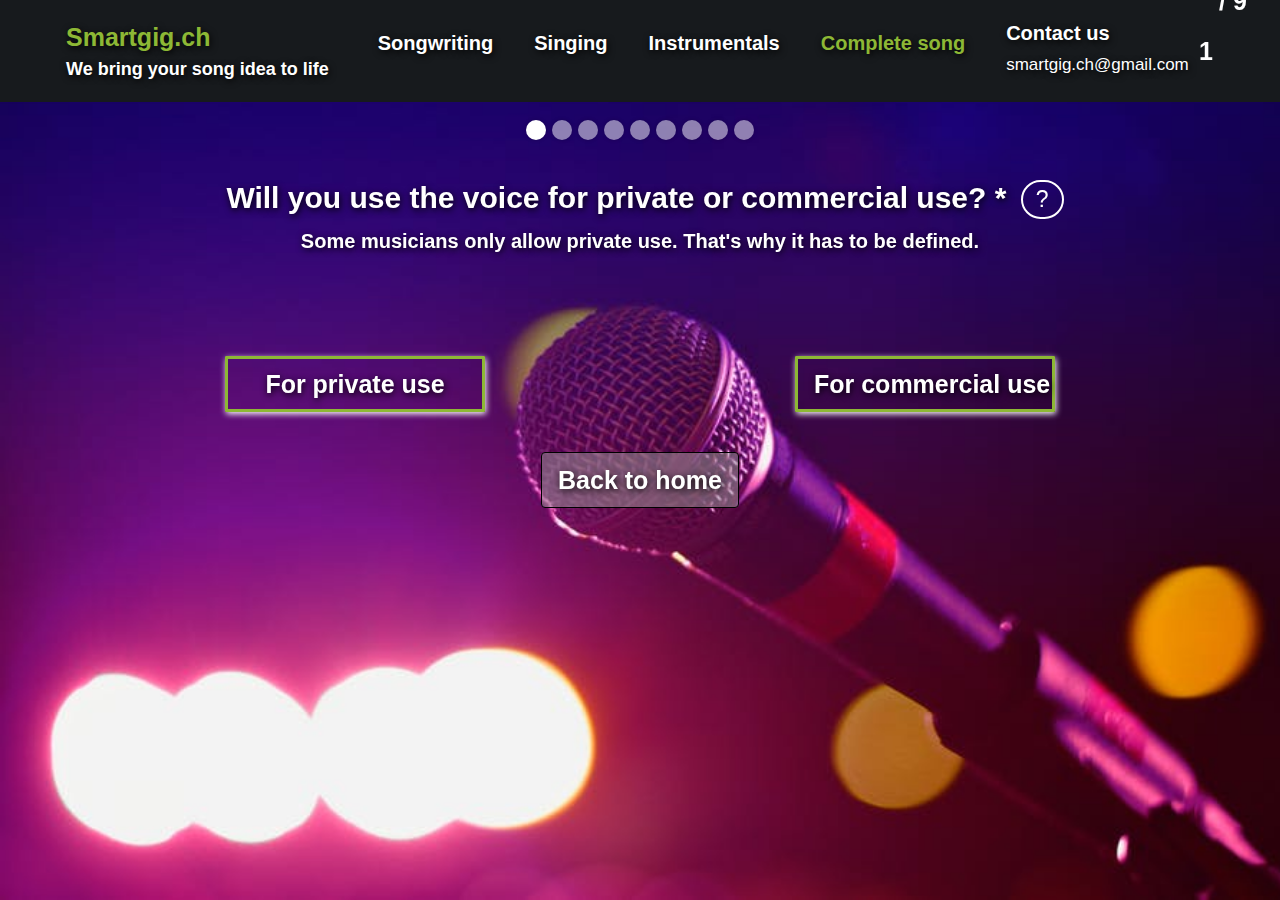
==== commit fe25de8e: "fixes" ====
--- a/complete_song.html
+++ b/complete_song.html
@@ -38,6 +38,10 @@
             <li class="nav-item active">
                 <a class="nav-link item-link" href="complete_song.html" title="complete_song">Complete song</a>
             </li>
+            <li class="nav-item contact_us">
+                <a class="nav-link item-link" href="complete_song.html" title="complete_song">Contact us</a>
+                <p><a href="mailto:smartgig.ch@gmail.com">smartgig.ch@gmail.com</a></p>
+            </li>
         </ul>
         <span class="navbar-text nav-counter">
             <span class="counter">
@@ -162,9 +166,7 @@
                 </div>
             </div>
             <div class="button-back-home">
-                <a href="index.html">
-                    <button type="button" class=" btn btn-secondary btn back-to-home" data-slide-number="3" data-slide-to="2" index="2">Back to Songtext</button>
-                </a>
+                <button type="button" class=" btn btn-secondary btn back-to-home" data-slide-number="3" data-slide-to="2" index="2">Back to Songtext</button>
             </div>
         </div>
     </div>
@@ -214,7 +216,7 @@
                     <div class="col-md-4 offset-md-4 upload-file-button">
                         <label for="file-upload-private" class="custom-file-upload">UPLOAD A MELODY FILE</label>
                         <img src="images/singing/if_icon-upload_211937.png" alt="">
-                        <input id="file-upload-private" type="file" class="upload" name="myfiles[]" multiple/>
+                        <input data-number="5" id="file-upload-private" type="file" class="upload" name="myfiles[]" multiple/>
                         <p data-number="5" class="hidden error-message"></p>
                     </div>
                 </div>
@@ -243,7 +245,7 @@
                     <div class="col-md-8 characters-input">
                         <input type="text" data-number="6">
                         <p data-number="6" class="hidden error-message"></p>
-                        <p>1/50 characters</p>
+                        <p><span data-number="6">0</span>/50 characters</p>
                     </div>
                 </div>
             </div>
@@ -399,9 +401,7 @@
                 </div>
             </div>
             <div class="button-back-home">
-                <a href="index.html">
-                    <button type="button" class=" btn btn-secondary btn back-to-home" data-slide-number="11" data-slide-to="10" index="10">Back to Songtext</button>
-                </a>
+                <button type="button" class=" btn btn-secondary btn back-to-home" data-slide-number="11" data-slide-to="10" index="10">Back to Songtext</button>
             </div>
         </div>
     </div>
@@ -451,7 +451,7 @@
                     <div class="col-md-4 offset-md-4 upload-file-button">
                         <label for="file-upload-commercial" class="custom-file-upload">UPLOAD A MELODY FILE</label>
                         <img src="images/singing/if_icon-upload_211937.png" alt="">
-                        <input id="file-upload-commercial" type="file" class="upload" name="myfiles[]" multiple/>
+                        <input data-number="13" id="file-upload-commercial" type="file" class="upload" name="myfiles[]" multiple/>
                         <p data-number="13" class="hidden error-message"></p>
                     </div>
                 </div>
@@ -480,7 +480,7 @@
                     <div class="col-md-8 characters-input">
                         <input type="text" data-number="14">
                         <p data-number="14" class="hidden error-message"></p>
-                        <p>1/50 characters</p>
+                        <p><span data-number="14">0</span>/50 characters</p>
                     </div>
                 </div>
             </div>
@@ -593,9 +593,9 @@
                         <div class="row">
                             <div class="col-md-8 letters">
                             <input type="hidden" name="isPrivate" id="private">
-                            <textarea name="about" id="elem_2" class="preview-story story" cols="100" rows="6" data-number="10" placeholder="Write down your idea here." maxlength="2500" required ></textarea>
-                            <p data-number="10" class="hidden error-message">Please fill this field.</p>
-                            <p>0 / 2500 characters</p>
+                            <textarea name="about" id="elem_2" class="preview-story story" cols="100" rows="6" data-number="22" placeholder="Write down your idea here." maxlength="2500" required ></textarea>
+                            <p data-number="22" class="hidden error-message">Please fill this field.</p>
+                            <p><span data-number="22">0</span> / 2500 characters</p>
                         </div>
                         </div>
                         <hr>
@@ -634,15 +634,16 @@
                                     UPLOAD A MELODY FILE
                                 </label>
                                 <img src="images/singing/if_icon-upload_211937.png" alt="">
-                                <input id="file-upload" type="file" class="upload" name="myfiles[]" multiple/>
+                                <input data-number="25" id="file-upload" type="file" class="upload" name="myfiles[]" multiple/>
+                                <p data-number="25" class="hidden error-message"></p>
                             </div>
                         </div>
                         <hr>
                         <div class="row">
                             <div class="col-md-6 calendar">
                                 <h3>Song Mood</h3>
-                                <input type="text" id="elem_6">
-                                <p>1/50 characters</p>
+                                <input type="text" id="elem_6" data-number="26">
+                                <p><span data-number="26">0</span>/50 characters</p>
                             </div>
                         </div>
                         <hr>
@@ -657,8 +658,8 @@
                         <div class="row">
                             <div class="col-md-6 calendar">
                                 <h3>Budget</h3>
-                                <input  name="cost"  value="" id="elem_8" type="number" placeholder="CHF 50" data-number="10">
-                                <p data-number="10" class="hidden error-message"></p>
+                                <input  name="cost"  value="" id="elem_8" type="number" placeholder="CHF 50" data-number="28">
+                                <p data-number="28" class="hidden error-message"></p>
                             </div>
                         </div>
                         <hr>
@@ -673,8 +674,8 @@
     <ul class="bullets"></ul>
 </div>
 
-<div class="dialog-modal modal-1 main-modal hidden ">
-    <div class="wrapper leaves-page"  id="contact-details-modal1">
+<div class="dialog-modal modal-1  main-modal hidden ">
+    <div class="wrapper leaves-page">
         <h3>If you leave this page you will lose all the data.Do you want to continue?</h3>
         <div class="row">
             <div class="col-md-6">
@@ -686,23 +687,39 @@
         </div>
     </div>
 </div>
-<div class="dialog-modal modal-1 contact-modal hidden">
-    <div class="wrapper"  id="contact-details-modal">
+<div class="dialog-modal modal-1  contact-modal   hidden">
+    <div class="wrapper" id="contact-details-modal">
         <h3>Please provide your details to be in touch</h3>
-        <div class="row">
-            <div class="col-md-12 col-sm-12">
-                <input type="text" placeholder="please write your name" class="input-name">
-            </div>
-            <div class="col-md-12 col-sm-12">
-                <input type="text" placeholder="please write your email" class="input-email">
-            </div>
+        <div>
+            <input type="text" placeholder="Please write your name" class="input-name" required>
+            <p class="hidden error-message">Please enter your name</p>
+        </div>
+        <div>
+            <input type="email" placeholder="Please write your email" class="input-email" required>
+            <p class="hidden error-message">Please enter your email</p>
         </div>
         <div class="row">
             <div class="col-md-6">
-                <button type="button" class="submit">CANCEL</button>
+                <button type="button" class="submit close-modal">CANCEL</button>
             </div>
             <div class="col-md-6">
-                <button type="button" class="submit">SUBMIT</button>
+                <button type="button" class="submit contact-submit">SUBMIT</button>
+            </div>
+        </div>
+    </div>
+</div>
+<div class="dialog-modal modal-1  add-instruments-modal hidden">
+    <div class="wrapper add-instruments">
+        <div class="add-instruments-name">
+            <input type="text" placeholder="Please enter your instrument name" class="input-instrument" required>
+            <p class="hidden error-message">Please enter your instrument name</p>
+        </div>
+        <div class="row">
+            <div class="col-md-6">
+                <button type="button" class="submit close-modal">CANCEL</button>
+            </div>
+            <div class="col-md-6">
+                <button type="button" class="submit instrument-submit">SUBMIT</button>
             </div>
         </div>
     </div>
@@ -714,12 +731,11 @@
                 <input type="text" id="instrument-filter" placeholder="Enter Instrument here ... (Filter)">
                 <p data-number="4" class="hidden error-message"></p>
             </form>
-            <button class="done"> DONE</button>
-            <button class="close-modal">CANCEL</button>
+            <button class="close-modal">x</button>
             <div id="instrument-content">
                 <div class="row">
                     <div class="col-md-3 col-sm-4  col-xs-6 instrument-image-and-name">
-                        <div class="instrument-image">
+                        <div class="instrument-image ">
                             <div class="csscheckbox">
                                 <span>&#10004;</span>
                             </div>
@@ -902,6 +918,7 @@
                     </div>
                 </div>
             </div>
+            <button class="done"> Confirm Choice</button>
         </div>
     </div>
 </div>
@@ -911,7 +928,7 @@
             <form>
                 <input type="text" id="genre-filter" placeholder="Enter Genre here ... (Filter)">
             </form>
-            <button class="close-modal">CANCEL</button>
+            <button class="close-modal">x</button>
             <div id="genre-content">
                 <div class="row">
                     <div class="col-md-3 groups-of-genre">
@@ -1039,9 +1056,8 @@
 </div>
 
 
-<script src="js/aos.js"></script>
 <script src="js/jquery-3.2.1.min.js"></script>
-<script src="https://maxcdn.bootstrapcdn.com/bootstrap/3.3.7/js/bootstrap.min.js"></script>
+<script src="js/bootstrap.min.js"></script>
 <script src="js/simpleSlider.js"></script>
 <script src="js/main.js"></script>
 <script>
@@ -1100,6 +1116,7 @@
                 "number" : 5,
                 "validation" : {
                     "required" :"Please upload the file.",
+                    "fileFormat" :"Please upload correct file.Supported formats are mp3."
                 },
                 "value" : null,
             },
@@ -1125,7 +1142,7 @@
                 "number" : 8,
                 "validation" : {
                     "required" :"Please fill this field.",
-                    "range" : "Number must be less then 99999 and greater then 0",
+                    "limit" : "Number must be less then 9999 and greater then 0",
                 },
                 "value" : null,
             },
@@ -1181,6 +1198,7 @@
                 "number" : 5,
                 "validation" : {
                     "required" :"Please upload the file.",
+                    "fileFormat" :"Please upload correct file.Supported formats are mp3."
                 },
                 "value" : null,
             },
@@ -1206,7 +1224,7 @@
                 "number" : 8,
                 "validation" : {
                     "required" :"Please fill this field.",
-                    "range" : "Number must be less then 99999 and greater then 0",
+                    "limit" : "Number must be less then 9999 and greater then 0",
                 },
                 "value" : null,
             },
@@ -1365,7 +1383,13 @@
                 "src" : "images/instrumentals/genre/saxophone/Saxophone.jpeg",
                 "name" : "Saxophone",
             },
+              {
+                "id": 0,
+                "src": "images/instrumentals/add-icon.png",
+                "name": "Add custom instrument"
+              }
         ];
+        var fileExtension = ['mp3'];
         var inReview = false;
 
         for( var i = 0, len = selected.length; i < len; i++ ) {
@@ -1389,11 +1413,6 @@
                 bullets[i].className = i === index ? 'active' : '';
             }
         } );
-
-        document.addEventListener( 'keyup', function( event ) {
-            if( event.keyCode === 37 ) k.prev();
-            if( event.keyCode === 39 ) k.next();
-        }, false );
 
         function canNavigate(index) {
             var slide = selected[+index].value;
@@ -1477,10 +1496,16 @@
                     }
                 break;
               case 6:
-                element = $('label[for="file-upload-private"]');
-                if(!selected[5].value) {
-                  isValid = false;
-                  error = selected[5].validation.required;
+                element = $('input[data-number="5"]').closest('.upload-file-button').find('label');
+                if(selected[5].value) {
+                  var extension = selected[5].value.split('.');
+                  extension = extension[extension.length-1];
+                  if(fileExtension.indexOf(extension) == -1) {
+                    isValid = false;
+                    error = selected[5].validation.fileFormat;
+                  }else{
+                    number = 6;
+                  }
                 } else {
                   number = 6;
                 }
@@ -1548,10 +1573,16 @@
                 }
                 break;
               case 14:
-                element = $('label[for="file-upload-commercial"]');
-                if(!selected[5].value) {
-                  isValid = false;
-                  error = selected[5].validation.required;
+                element = $('input[data-number="13"]').closest('.upload-file-button').find('label');
+                if(selected[5].value) {
+                  var extension = selected[5].value.split('.');
+                  extension = extension[extension.length-1];
+                  if(fileExtension.indexOf(extension) == -1) {
+                    isValid = false;
+                    error = selected[5].validation.fileFormat;
+                  }else{
+                    number = 6;
+                  }
                 } else {
                   number = 6;
                 }
@@ -1583,9 +1614,9 @@
                   element = $('input[data-number="16"]');
                 }
                 if(element.val() != '') {
-                  if(element.val() < 0 || element.val() > 999999) {
+                  if(element.val() < 0 || element.val() > 9999) {
                     isValid = false;
-                    error = selected[8].validation.range;
+                    error = selected[8].validation.limit;
                   }
                   selected[8].value = element.val();
                 } else {
@@ -1682,27 +1713,25 @@
 //            setTimeout(function(){ countSlider.pause(); }, 500);
         }
 
-        $("#modal-open").click(function () {
-            $(".contact-modal").show(200);
-        });
-
-        $(".submit").click(function(){
-            $(".contact-modal").hide();
-            $('input').attr('disabled','disabled');
-            $('textarea').attr('disabled','disabled');
-        });
-
-        $(".cancel").click(function(){
-            $(".main-modal").hide();
-        });
-
-        $('input[type="file"]').on('change', function(){
-            debugger;
-            var value = $(this).val().split('\\').pop();
-            var label = $(this).closest('.upload-file-button').find('label');
-            label.text(value);
-            selected[5].value = value;
-        });
+       $('input[type="file"]').on('change', function() {
+        var value = $(this).val().split('\\').pop();
+        var extension = value.split('.');
+        extension = extension[extension.length-1];
+        var label = $(this).closest('.upload-file-button').find('label');
+        label.text(value);
+        selected[5].value = value;
+        if(fileExtension.indexOf(extension) == -1){
+          label.addClass('error');
+          var selector = 'p[data-number="' + $(this).data('number') + '"]';
+          $(selector).html(selected[5].validation.fileFormat);
+          $(selector).removeClass('hidden');
+        }else{
+          $(this).removeClass('error');
+          var selector = 'p[data-number="' + $(this).data('number') + '"]';
+          $(selector).html('');
+          $(selector).addClass('hidden');
+        }
+      });
 
 
 
@@ -1803,22 +1832,22 @@
         var content = '<div class="row">';
         var needClose = true;
         for(var i = 0; i < instruments.length; i++) {
-          var hidden = true;
+          var checked = false;
           var dataId = instruments[i].id;
           if(selected[4].value && selected[4].value.length){
             var filtered = selected[4].value.filter(function(t) {
               return t.id == dataId;
             }, dataId);
             if(filtered.length){
-              hidden = false;
+              checked = true;
             }
           }
 
           content += ' <div class="col-md-3 col-sm-4  col-xs-6 instrument-image-and-name">' +
-            '<div class="instrument-image instrument-item" data-id="' + instruments[i].id + '">' +
-            '<div class="csscheckbox ' + (hidden ? 'hidden' : '') + '"><span>&#10004;</span></div>' +
+            '<div class="instrument-image instrument-item ' + (checked ? 'instrument-check-in' : '') + '" data-id="' + instruments[i].id + '">' +
+            '<div class="csscheckbox ' + (checked ? '' : 'hidden') + '"><span>&#10004;</span></div>' +
             '<img src="' + instruments[i].src + '" alt="">' +
-            '<div class="instruments-name">' +
+            '<div class="instruments-name ' + (checked ? 'hover-style' : '') + '">' +
             '<h3>' + instruments[i].name + '</h3></div></div></div>';
 
           if(i % 4 == 3) {
@@ -1839,32 +1868,47 @@
 
        //choose instrument
        $(document).on('click', '.instrument-item', function() {
-        debugger;
         var dataId = $(this).data('id');
-        if(!selected[4].value) {
-          selected[4].value = [];
-        }
-
-        if(selected[4].value.length >= 0) {
-          var filtered = selected[4].value.filter(function(t) {
-            return t.id == dataId;
-          }, dataId);
-          if(filtered.length) {
-            $(this).find('.csscheckbox').addClass('hidden');
-            selected[4].value.splice(selected[4].value.indexOf(filtered[0]),1);
+         if(dataId) {
+           if(!selected[4].value) {
+             selected[4].value = [];
+           }
+
+           if(selected[4].value.length >= 0) {
+             var filtered = selected[4].value.filter(function(t) {
+               return t.id == dataId;
+             }, dataId);
+             if(filtered.length) {
+               $(this).find('.csscheckbox').addClass('hidden');
+               $(this).find('.instruments-name').removeClass('hover-style');
+               $(this).removeClass('instrument-check-in');
+               selected[4].value.splice(selected[4].value.indexOf(filtered[0]), 1);
+               $('.choose-instruments-types-modal').find('p[data-number="1"]').addClass('hidden');
+             } else {
+               if(selected[4].value.length < 5) {
+                 $(this).find('.csscheckbox').removeClass('hidden');
+                 $(this).find('.instruments-name').addClass('hover-style');
+                 $(this).addClass('instrument-check-in');
+                 selected[4].value.push({
+                   "id": dataId,
+                   "name": $(this).find('h3').html(),
+                   "src": $(this).find('img').attr('src')
+                 });
+               } else {
+                 $('.choose-instruments-types-modal').find('p[data-number="4"]').removeClass('hidden');
+                 $('.choose-instruments-types-modal').find('p[data-number="4"]').html(selected[4].validation.limit);
+               }
+             }
+           }
+         }else{
+          $('.input-instrument').val('');
+          $('.add-instruments-name').find('p').addClass('hidden');
+          if(!selected[4].value || selected[4].value.length < 5) {
             $('.choose-instruments-types-modal').find('p[data-number="1"]').addClass('hidden');
-          } else {
-            if(selected[4].value.length < 5) {
-              $(this).find('.csscheckbox').removeClass('hidden');
-              selected[4].value.push({
-                "id": dataId,
-                "name": $(this).find('h3').html(),
-                "image": $(this).find('img').attr('src')
-              });
-            }else{
-              $('.choose-instruments-types-modal').find('p[data-number="4"]').removeClass('hidden');
-              $('.choose-instruments-types-modal').find('p[data-number="4"]').html(selected[4].validation.limit);
-            }
+            $('.add-instruments-modal').show(200);
+          }else{
+            $('.choose-instruments-types-modal').find('p[data-number="1"]').removeClass('hidden');
+            $('.choose-instruments-types-modal').find('p[data-number="1"]').html(selected[4].validation.limit);
           }
         }
 
@@ -1909,7 +1953,7 @@
           for(var i = 0; i < selected[4].value.length; i++) {
             html += ' <div class="' + col + '  col-sm-4 groups-of-genre instrument-choose">' +
               '                        <div class="instrument-image">' +
-              '                            <img src="' + selected[4].value[i].image + '" alt="">' +
+              '                            <img src="' + selected[4].value[i].src + '" alt="">' +
               '                        </div>\n' +
               '                        <p data-number="1" class="hidden error-message"></p>' +
               '                        <div class="instrument-name">' +
@@ -1961,40 +2005,76 @@
             }
         });
 
-
-      window.addEventListener("keydown", function(e) {
-        if(e.keyCode == 37 || e.keyCode == 39){
-          e.preventDefault();
-        }
-      }, false);
-
-
         $('textarea').on('keyup',function(e){
             var number = $(this).data('number');
-            textareaChanges(number,e);
+            textareaChanges(number,e,selected,2);
         });
         $('textarea').on('keydown',function(e){
             var number = $(this).data('number');
-            textareaChanges(number,e);
+            textareaChanges(number,e,selected,2);
         });
 
-        function  textareaChanges(number,e) {
-            var selector = 'textarea[data-number="' + number +'"]';
-            var len = $(selector).val().length;
-            selector = 'span[data-number="' + number +'"]';
-            $(selector).html(len);
-
-            selector = 'p[data-number="' + number +'"]';
-            if(len>=2500){
-                if(e.keyCode !== 8 && e.keyCode !== 46){
-                    e.preventDefault();
-                }
-                $(selector).removeClass('hidden');
-                $(selector).html(selected[2].validation.limit);
-            }else{
-                $(selector).addClass('hidden');
-            }
+
+        //prevent budget filed input
+         $('input').on('keyup',function(e){
+          var number = $(this).data('number');
+          var budgetNumbers = [8,16,28];
+          var moodNumbers =  [6,14,26];
+
+          if(budgetNumbers.indexOf(number) > -1){
+           budgetChanges(number,e,selected,8);
+          }
+
+           if(moodNumbers.indexOf(number) > -1){
+             moodChanges(number,e,selected,6);
+           }
+
+         });
+
+         $('input').on('keydown',function(e){
+           var number = $(this).data('number');
+           var budgetNumbers = [8,16,28];
+           var moodNumbers = [6,14,26];
+
+           if(budgetNumbers.indexOf(number) > -1){
+             budgetChanges(number,e,selected,8);
+           }
+
+           if(moodNumbers.indexOf(number) > -1){
+             moodChanges(number,e,selected,6);
+           }
+         });
+
+          $("#modal-open").on('click',function() {
+            $('.input-name').closest('div').find('p').addClass('hidden');
+            $('.input-email').closest('div').find('p').addClass('hidden');
+            $(".contact-modal").show(200);
+          });
+
+
+
+      $('.instrument-submit').on('click',function() {
+        var name = $('.input-instrument').val();
+        if(!name){
+          $('.input-instrument').closest('div').find('p').removeClass('hidden');
         }
+
+        if(name){
+          var obj =  {
+            "id": instrumentsArray.length +1,
+            "src": "images/instrumentals/abstract-music-instruments-bg.jpg",
+            "name": name
+          };
+          if(!selected[4].value) {
+            selected[4].value = [];
+          }
+          selected[4].value.push(obj);
+          instrumentsArray.splice(instrumentsArray.length - 1, 0, obj);
+          drowInstrumentContent(instrumentsArray);
+          $('.add-instruments-modal').hide(200);
+        }
+      });
+
     });
 
 
--- a/css/index.css
+++ b/css/index.css
@@ -45,7 +45,7 @@
     body .main-general .error {
       background-color: rgba(255, 255, 255, 0.2) !important;
       border: 2px solid #e74c3c !important;
-      border-top-color: transparent; }
+      border-top-color: transparent !important; }
     body .main-general .error-message {
       color: #e74c3c !important;
       text-align: right;
@@ -53,8 +53,6 @@
       font-weight: 600;
       margin: 0 auto;
       text-shadow: 1px 2px 7px black; }
-    body .main-general .deadline input {
-      text-align: left !important; }
     body .main-general .calendar {
       margin: 30px auto;
       margin-bottom: 20px;
@@ -67,7 +65,7 @@
         padding: 0 1rem;
         background-color: rgba(255, 255, 255, 0.2);
         color: white;
-        border-top: 2px solid black;
+        border-top: 2px solid black !important;
         text-shadow: 1px 2px 7px black;
         font-size: 23px;
         font-weight: 400;
@@ -119,7 +117,7 @@
       body .main-general .letters .story {
         font-size: 25px;
         background-color: rgba(255, 255, 255, 0.2);
-        border-top: 2px solid black;
+        border-top: 2px solid black !important;
         height: auto;
         width: 100%;
         color: white;
@@ -262,7 +260,7 @@
   body .step-1 .button-back-home {
     text-align: center;
     cursor: pointer; }
-    body .step-1 .button-back-home a .back-to-home {
+    body .step-1 .button-back-home .back-to-home {
       cursor: pointer;
       position: relative;
       line-height: 50px;
@@ -276,7 +274,7 @@
       margin: 20px;
       text-shadow: 1px 2px 7px black;
       border: 1px solid black; }
-      body .step-1 .button-back-home a .back-to-home:hover {
+      body .step-1 .button-back-home .back-to-home:hover {
         color: black;
         background-color: gray;
         -webkit-transition: 2000ms;
@@ -451,7 +449,7 @@
         position: relative;
         padding: 0 1rem;
         width: 100%;
-        overflow-y: scroll; }
+        overflow-y: auto; }
     body .step-3 .page-question .characters-input, body .step-3 .preview-form .characters-input {
       margin: 50px auto; }
       body .step-3 .page-question .characters-input input, body .step-3 .preview-form .characters-input input {
@@ -496,7 +494,7 @@
       margin: 0 auto;
       text-align: center;
       background-attachment: fixed;
-      overflow-y: scroll; }
+      overflow-y: auto; }
       body .final-submit-page .review-page .for-submit {
         text-align: center;
         padding-top: 30px; }
@@ -688,16 +686,43 @@
           font-size: 25px;
           width: 50px;
           height: auto; }
+    body .nav-top .main-menu .contact_us {
+      padding-top: 10px; }
+      body .nav-top .main-menu .contact_us p a {
+        text-decoration: none;
+        color: white;
+        display: inline;
+        font-size: 17px;
+        text-align: center;
+        margin-left: 8px; }
+        body .nav-top .main-menu .contact_us p a:hover {
+          color: white !important; }
+        body .nav-top .main-menu .contact_us p a:before {
+          content: " ";
+          position: absolute;
+          background-color: #fff;
+          -webkit-transition: width 0.5s ease-in-out;
+          -o-transition: width 0.5s ease-in-out;
+          transition: width 0.5s ease-in-out; }
+        body .nav-top .main-menu .contact_us p a:after {
+          content: " ";
+          position: absolute;
+          background-color: #fff;
+          -webkit-transition: width 0.5s ease-in-out;
+          -o-transition: width 0.5s ease-in-out;
+          transition: width 0.5s ease-in-out; }
+        body .nav-top .main-menu .contact_us p a:hover:before, body .nav-top .main-menu .contact_us p a:focus:before {
+          width: 0%; }
     body .nav-top .main-menu li {
-      padding: 0 0 0 25px;
-      font-size: 25px;
+      padding: 20px 0 0 25px;
+      font-size: 20px;
       text-shadow: 1px 2px 7px black; }
       body .nav-top .main-menu li .item-link {
         font-family: 'Arial Fett', 'Arial Standard', 'Arial';
         font-weight: 700;
         font-style: normal;
         color: white;
-        margin: 0px auto; }
+        margin: -8px auto; }
         body .nav-top .main-menu li .item-link:focus {
           color: white  !important; }
       body .nav-top .main-menu li:hover a {
@@ -734,14 +759,16 @@
         width: 100%; }
   body .modal-1 {
     position: fixed;
-    z-index: 9999;
+    z-index: 1037;
     top: 0;
     left: 0;
     right: 0;
     bottom: 0;
     background-color: rgba(23, 26, 29, 0.2);
     max-height: 100vh; }
-    body .modal-1 .leaves-page {
+    body .modal-1 .add-instruments-modal {
+      z-index: 1037 !important; }
+    body .modal-1 .leaves-page, body .modal-1 .add-instruments {
       width: 500px !important;
       height: 300px !important; }
     body .modal-1 .wrapper {
@@ -755,6 +782,17 @@
       box-shadow: 1px 2px 5px gray;
       top: 120px;
       margin: 0 auto; }
+      body .modal-1 .wrapper div {
+        margin-bottom: 15px; }
+      body .modal-1 .wrapper .add-instruments-name {
+        margin: 30px 0 20px 0; }
+      body .modal-1 .wrapper .error-message {
+        color: #e74c3c !important;
+        text-align: left;
+        font-size: 17px;
+        font-weight: 600;
+        margin: 3px auto;
+        text-shadow: 1px 2px 7px black; }
       body .modal-1 .wrapper h3 {
         color: wheat;
         font-size: 25px;
@@ -762,16 +800,16 @@
         margin-top: 0px; }
       body .modal-1 .wrapper div {
         text-align: center; }
-      body .modal-1 .wrapper .input-name, body .modal-1 .wrapper .input-email {
+      body .modal-1 .wrapper .input-name, body .modal-1 .wrapper .input-email, body .modal-1 .wrapper .input-instrument {
         height: 50px;
+        width: 100%;
         border: 2px solid black;
         padding: 0 20px;
-        margin: 20px 0;
         text-align: center;
         color: #2d3945;
         font-size: 18px;
         background: #fff3cd; }
-        body .modal-1 .wrapper .input-name:focus, body .modal-1 .wrapper .input-email:focus {
+        body .modal-1 .wrapper .input-name:focus, body .modal-1 .wrapper .input-email:focus, body .modal-1 .wrapper .input-instrument:focus {
           outline: none; }
       body .modal-1 .wrapper .submit {
         padding: 10px 40px;
@@ -785,19 +823,19 @@
           color: #5F81A3; }
   body .choose-modals {
     position: fixed;
-    z-index: 9999;
+    z-index: 1036;
     top: 0;
     left: 0;
     right: 0;
     bottom: 0;
     background-color: rgba(23, 26, 29, 0.2);
-    overflow-y: scroll; }
+    overflow-y: auto; }
     body .choose-modals .singing_choose_genre {
       height: 100%; }
       body .choose-modals .singing_choose_genre .choose-your-genre {
         padding-top: 30px;
-        background-color: black;
-        position: relative;
+        background-image: url("../images/bg/Free-Simple-Black-Seamless-Pattern-for-Website-Background.jpg");
+        position: absolute;
         min-height: 100%;
         width: 100%; }
         body .choose-modals .singing_choose_genre .choose-your-genre .error-message {
@@ -809,12 +847,13 @@
           text-shadow: 1px 2px 7px black; }
         body .choose-modals .singing_choose_genre .choose-your-genre .first-paragrafh {
           display: inline-block; }
-        body .choose-modals .singing_choose_genre .choose-your-genre button {
+        body .choose-modals .singing_choose_genre .choose-your-genre .close-modal {
           display: inline-block;
-          text-transform: uppercase;
           position: relative;
-          width: 13%;
-          top: -62px;
+          width: 45px;
+          height: 45px;
+          margin-top: -68px;
+          float: right;
           cursor: pointer;
           color: #8c8c8c;
           background: transparent;
@@ -822,17 +861,44 @@
           text-align: center;
           font-size: 1.5vw;
           font-weight: bold;
-          padding: 0.5vw 0;
+          padding: 0px 0;
           text-shadow: 1px 1px rgba(13, 12, 12, 0.3), 2px 2px rgba(13, 12, 12, 0.3);
           overflow: hidden;
           -webkit-transition: all 0.3s ease-in;
           -o-transition: all 0.3s ease-in;
           transition: all 0.3s ease-in; }
-          body .choose-modals .singing_choose_genre .choose-your-genre button:hover {
+          body .choose-modals .singing_choose_genre .choose-your-genre .close-modal:hover {
             color: rgba(38, 38, 38, 0.5);
             background: white; }
-          body .choose-modals .singing_choose_genre .choose-your-genre button:focus {
-            color: #0d0d0d; }
+          body .choose-modals .singing_choose_genre .choose-your-genre .close-modal:focus {
+            color: #8c8c8c;
+            outline: none; }
+        body .choose-modals .singing_choose_genre .choose-your-genre .done {
+          display: inline-block;
+          position: relative;
+          width: 200px;
+          height: 52px;
+          margin: 20px 0;
+          float: right;
+          cursor: pointer;
+          color: #8c8c8c;
+          background: transparent;
+          border: 3px solid rgba(64, 64, 64, 0.5);
+          text-align: center;
+          font-size: 1.5vw;
+          font-weight: bold;
+          padding: 7px 0 33px;
+          text-shadow: 1px 1px rgba(13, 12, 12, 0.3), 2px 2px rgba(13, 12, 12, 0.3);
+          overflow: hidden;
+          -webkit-transition: all 0.3s ease-in;
+          -o-transition: all 0.3s ease-in;
+          transition: all 0.3s ease-in; }
+          body .choose-modals .singing_choose_genre .choose-your-genre .done:hover {
+            color: rgba(38, 38, 38, 0.5);
+            background: white; }
+          body .choose-modals .singing_choose_genre .choose-your-genre .done:focus {
+            color: #8c8c8c;
+            outline: none; }
         body .choose-modals .singing_choose_genre .choose-your-genre .groups-of-genre, body .choose-modals .singing_choose_genre .choose-your-genre .instrument-image-and-name {
           position: relative;
           padding: 20px;
@@ -845,8 +911,6 @@
             overflow: hidden;
             height: 220px;
             width: 100%;
-            -webkit-box-shadow: 4px 0px 4px darkslategrey;
-            box-shadow: 4px 0px 4px darkslategrey;
             border-radius: 2px; }
             body .choose-modals .singing_choose_genre .choose-your-genre .groups-of-genre .instrument-image .csscheckbox, body .choose-modals .singing_choose_genre .choose-your-genre .instrument-image-and-name .instrument-image .csscheckbox {
               width: 40px;
@@ -885,13 +949,28 @@
               box-sizing: border-box;
               color: white;
               background-color: rgba(0, 0, 0, 0.3); }
-            body .choose-modals .singing_choose_genre .choose-your-genre .groups-of-genre .instrument-image:hover .instruments-name, body .choose-modals .singing_choose_genre .choose-your-genre .instrument-image-and-name .instrument-image:hover .instruments-name {
+              body .choose-modals .singing_choose_genre .choose-your-genre .groups-of-genre .instrument-image .instruments-name:hover, body .choose-modals .singing_choose_genre .choose-your-genre .instrument-image-and-name .instrument-image .instruments-name:hover {
+                cursor: pointer;
+                bottom: -90px;
+                display: block;
+                -webkit-transition: 400ms;
+                -o-transition: 400ms;
+                transition: 400ms; }
+            body .choose-modals .singing_choose_genre .choose-your-genre .groups-of-genre .instrument-image .hover-style, body .choose-modals .singing_choose_genre .choose-your-genre .instrument-image-and-name .instrument-image .hover-style {
               cursor: pointer;
               bottom: -90px;
-              display: block;
-              -webkit-transition: 400ms;
-              -o-transition: 400ms;
-              transition: 400ms; }
+              display: block; }
+              body .choose-modals .singing_choose_genre .choose-your-genre .groups-of-genre .instrument-image .hover-style:hover, body .choose-modals .singing_choose_genre .choose-your-genre .instrument-image-and-name .instrument-image .hover-style:hover {
+                cursor: pointer;
+                bottom: -90px;
+                display: block; }
+          body .choose-modals .singing_choose_genre .choose-your-genre .groups-of-genre .instrument-check-in, body .choose-modals .singing_choose_genre .choose-your-genre .instrument-image-and-name .instrument-check-in {
+            -webkit-box-shadow: 1px 1px rgba(13, 12, 12, 0.3);
+            box-shadow: 1px 1px rgba(13, 12, 12, 0.3);
+            border: 2px solid darkgreen;
+            width: 105%;
+            border-radius: 2px;
+            padding: 11px; }
         body .choose-modals .singing_choose_genre .choose-your-genre form input {
           background-color: rgba(255, 255, 255, 0.2);
           border-top: 2px solid black;
@@ -1149,7 +1228,8 @@
   background-image: url("../images/bg/singing.jpeg");
   background-size: cover;
   background-attachment: fixed;
-  background-repeat: no-repeat; }
+  background-repeat: no-repeat;
+  overflow-y: scroll; }
   body .home .hidingScrollBar .header-top-area .home-page span {
     font-family: 'Arial Fett', 'Arial Standard', 'Arial';
     font-weight: 600;
@@ -1240,7 +1320,7 @@
   display: -ms-flexbox;
   display: flex; }
   body .songwriting_choose_usagetype .songwriting_choose_usagetype_private_use {
-    background-image: url("../images/songwriting/photo20.jpg"); }
+    background-image: url("../images/instrumentals/photo-1475275166152-f1e8005f9854.jpg"); }
   body .songwriting_choose_usagetype .songwriting_songtext {
     background-image: url("../images/songwriting/photo4.jpg"); }
   body .songwriting_choose_usagetype .songwriting_deadline {
@@ -1253,6 +1333,39 @@
     background-image: url("../images/songwriting/photo18.jpeg"); }
   body .songwriting_choose_usagetype .commercial_use-budget {
     background-image: url("../images/songwriting/photo6.jpeg"); }
+  body .songwriting_choose_usagetype .thank_you {
+    background-image: url("../images/songwriting/photo6.jpeg"); }
+    body .songwriting_choose_usagetype .thank_you .center-one {
+      text-align: center; }
+      body .songwriting_choose_usagetype .thank_you .center-one h1 {
+        font-family: 'Arial Fett', 'Arial Standard', 'Arial';
+        font-weight: 700;
+        font-style: normal;
+        color: white;
+        font-size: 30px;
+        text-shadow: 1px 2px 7px black;
+        display: inline-block;
+        text-align: center;
+        margin: 70px 0 40px 0;
+        vertical-align: middle;
+        position: relative; }
+      body .songwriting_choose_usagetype .thank_you .center-one span {
+        border: 2px solid white;
+        border-radius: 50px;
+        top: 5px;
+        padding: 0 13px;
+        font-size: 23px;
+        color: white; }
+      body .songwriting_choose_usagetype .thank_you .center-one p {
+        font-family: 'Arial Fett', 'Arial Standard', 'Arial';
+        font-weight: 700;
+        font-style: normal;
+        color: white;
+        font-size: 20px;
+        margin: 0 0 24px 0;
+        font-weight: 600;
+        text-align: center;
+        text-shadow: 1px 2px 7px black; }
 
 body .singing-general-page {
   width: 100%;
@@ -1302,7 +1415,7 @@
   display: -ms-flexbox;
   display: flex; }
   body .instrumentals-general-page .instrumentals_choose_usagetype {
-    background-image: url("../images/instrumentals/accordeon2.jpg"); }
+    background-image: url("../images/bg/xmDspz.jpg"); }
   body .instrumentals-general-page .instrumentals_choose_instrument {
     background-image: url("../images/instrumentals/song1.jpeg"); }
   body .instrumentals-general-page .instrumentals_topic {
@@ -1379,7 +1492,7 @@
 
 @media screen and (max-width: 768px) {
   html, body {
-    overflow-y: scroll;
+    overflow-y: auto;
     background-size: cover;
     background-attachment: fixed; }
     html .home, body .home {
@@ -1449,17 +1562,24 @@
           text-decoration: none;
           cursor: pointer;
           padding-top: 50px; }
-    html .main-general, body .main-general {
+    html .songwriting_choose_usagetype, html .singing-general-page, html .instrumentals-general-page, html .complete_song-general-page, body .songwriting_choose_usagetype, body .singing-general-page, body .instrumentals-general-page, body .complete_song-general-page {
+      height: auto;
       height: auto;
       width: 100%;
       background-size: cover; }
-      html .main-general .page-question, body .main-general .page-question {
-        padding-top: 100px; }
-      html .main-general .bullets, body .main-general .bullets {
-        top: 230px; }
-      html .main-general .button, body .main-general .button {
+      html .songwriting_choose_usagetype .step-1 .page-question, html .singing-general-page .step-1 .page-question, html .instrumentals-general-page .step-1 .page-question, html .complete_song-general-page .step-1 .page-question, body .songwriting_choose_usagetype .step-1 .page-question, body .singing-general-page .step-1 .page-question, body .instrumentals-general-page .step-1 .page-question, body .complete_song-general-page .step-1 .page-question {
+        margin-top: 60px !important; }
+        html .songwriting_choose_usagetype .step-1 .page-question .center h1:hover, html .singing-general-page .step-1 .page-question .center h1:hover, html .instrumentals-general-page .step-1 .page-question .center h1:hover, html .complete_song-general-page .step-1 .page-question .center h1:hover, body .songwriting_choose_usagetype .step-1 .page-question .center h1:hover, body .singing-general-page .step-1 .page-question .center h1:hover, body .instrumentals-general-page .step-1 .page-question .center h1:hover, body .complete_song-general-page .step-1 .page-question .center h1:hover {
+          display: none !important; }
+      html .songwriting_choose_usagetype .main-general, html .singing-general-page .main-general, html .instrumentals-general-page .main-general, html .complete_song-general-page .main-general, body .songwriting_choose_usagetype .main-general, body .singing-general-page .main-general, body .instrumentals-general-page .main-general, body .complete_song-general-page .main-general {
+        height: auto;
+        width: 100%;
+        background-size: cover; }
+      html .songwriting_choose_usagetype .step-2 .page-question, html .songwriting_choose_usagetype .step-3 .page-question, html .singing-general-page .step-2 .page-question, html .singing-general-page .step-3 .page-question, html .instrumentals-general-page .step-2 .page-question, html .instrumentals-general-page .step-3 .page-question, html .complete_song-general-page .step-2 .page-question, html .complete_song-general-page .step-3 .page-question, body .songwriting_choose_usagetype .step-2 .page-question, body .songwriting_choose_usagetype .step-3 .page-question, body .singing-general-page .step-2 .page-question, body .singing-general-page .step-3 .page-question, body .instrumentals-general-page .step-2 .page-question, body .instrumentals-general-page .step-3 .page-question, body .complete_song-general-page .step-2 .page-question, body .complete_song-general-page .step-3 .page-question {
+        margin-top: 180px !important; }
+      html .songwriting_choose_usagetype .step-2 .button, html .songwriting_choose_usagetype .step-3 .button, html .singing-general-page .step-2 .button, html .singing-general-page .step-3 .button, html .instrumentals-general-page .step-2 .button, html .instrumentals-general-page .step-3 .button, html .complete_song-general-page .step-2 .button, html .complete_song-general-page .step-3 .button, body .songwriting_choose_usagetype .step-2 .button, body .songwriting_choose_usagetype .step-3 .button, body .singing-general-page .step-2 .button, body .singing-general-page .step-3 .button, body .instrumentals-general-page .step-2 .button, body .instrumentals-general-page .step-3 .button, body .complete_song-general-page .step-2 .button, body .complete_song-general-page .step-3 .button {
         text-align: center; }
-        html .main-general .button .btn, body .main-general .button .btn {
+        html .songwriting_choose_usagetype .step-2 .button .btn, html .songwriting_choose_usagetype .step-3 .button .btn, html .singing-general-page .step-2 .button .btn, html .singing-general-page .step-3 .button .btn, html .instrumentals-general-page .step-2 .button .btn, html .instrumentals-general-page .step-3 .button .btn, html .complete_song-general-page .step-2 .button .btn, html .complete_song-general-page .step-3 .button .btn, body .songwriting_choose_usagetype .step-2 .button .btn, body .songwriting_choose_usagetype .step-3 .button .btn, body .singing-general-page .step-2 .button .btn, body .singing-general-page .step-3 .button .btn, body .instrumentals-general-page .step-2 .button .btn, body .instrumentals-general-page .step-3 .button .btn, body .complete_song-general-page .step-2 .button .btn, body .complete_song-general-page .step-3 .button .btn {
           display: inline-block;
           height: 56px;
           line-height: 50px;
@@ -1477,18 +1597,50 @@
           box-shadow: 1px 2px 6px #ffffff;
           text-shadow: 1px 2px 7px black;
           margin: 40px auto; }
-          html .main-general .button .btn:hover, body .main-general .button .btn:hover {
+          html .songwriting_choose_usagetype .step-2 .button .btn:hover, html .songwriting_choose_usagetype .step-3 .button .btn:hover, html .singing-general-page .step-2 .button .btn:hover, html .singing-general-page .step-3 .button .btn:hover, html .instrumentals-general-page .step-2 .button .btn:hover, html .instrumentals-general-page .step-3 .button .btn:hover, html .complete_song-general-page .step-2 .button .btn:hover, html .complete_song-general-page .step-3 .button .btn:hover, body .songwriting_choose_usagetype .step-2 .button .btn:hover, body .songwriting_choose_usagetype .step-3 .button .btn:hover, body .singing-general-page .step-2 .button .btn:hover, body .singing-general-page .step-3 .button .btn:hover, body .instrumentals-general-page .step-2 .button .btn:hover, body .instrumentals-general-page .step-3 .button .btn:hover, body .complete_song-general-page .step-2 .button .btn:hover, body .complete_song-general-page .step-3 .button .btn:hover {
             color: white;
             background-color: #8DB835;
             -webkit-transition: 2000ms;
             -o-transition: 2000ms;
             transition: 2000ms; }
-        html .main-general .button ul li input[type=radio]:checked ~ label, body .main-general .button ul li input[type=radio]:checked ~ label {
+        html .songwriting_choose_usagetype .step-2 .button p, html .songwriting_choose_usagetype .step-3 .button p, html .singing-general-page .step-2 .button p, html .singing-general-page .step-3 .button p, html .instrumentals-general-page .step-2 .button p, html .instrumentals-general-page .step-3 .button p, html .complete_song-general-page .step-2 .button p, html .complete_song-general-page .step-3 .button p, body .songwriting_choose_usagetype .step-2 .button p, body .songwriting_choose_usagetype .step-3 .button p, body .singing-general-page .step-2 .button p, body .singing-general-page .step-3 .button p, body .instrumentals-general-page .step-2 .button p, body .instrumentals-general-page .step-3 .button p, body .complete_song-general-page .step-2 .button p, body .complete_song-general-page .step-3 .button p {
+          display: inline-block;
+          color: white;
+          font-size: 18px;
+          font-weight: 600;
+          text-align: center;
+          text-shadow: 1px 2px 8px black; }
+      html .songwriting_choose_usagetype .button, html .singing-general-page .button, html .instrumentals-general-page .button, html .complete_song-general-page .button, body .songwriting_choose_usagetype .button, body .singing-general-page .button, body .instrumentals-general-page .button, body .complete_song-general-page .button {
+        text-align: center; }
+        html .songwriting_choose_usagetype .button .btn, html .singing-general-page .button .btn, html .instrumentals-general-page .button .btn, html .complete_song-general-page .button .btn, body .songwriting_choose_usagetype .button .btn, body .singing-general-page .button .btn, body .instrumentals-general-page .button .btn, body .complete_song-general-page .button .btn {
+          display: inline-block;
+          height: 56px;
+          line-height: 50px;
+          position: relative;
+          border: 3px solid #8DB835;
+          padding: 0 1rem;
+          color: white;
+          font-size: 25px;
+          font-weight: 700;
+          text-align: center;
+          border-radius: 1px;
+          width: 88%;
+          background-color: rgba(255, 255, 255, 0);
+          -webkit-box-shadow: 1px 2px 6px #ffffff;
+          box-shadow: 1px 2px 6px #ffffff;
+          text-shadow: 1px 2px 7px black;
+          margin: 40px auto; }
+          html .songwriting_choose_usagetype .button .btn:hover, html .singing-general-page .button .btn:hover, html .instrumentals-general-page .button .btn:hover, html .complete_song-general-page .button .btn:hover, body .songwriting_choose_usagetype .button .btn:hover, body .singing-general-page .button .btn:hover, body .instrumentals-general-page .button .btn:hover, body .complete_song-general-page .button .btn:hover {
+            color: white;
+            background-color: #8DB835;
+            -webkit-transition: 2000ms;
+            -o-transition: 2000ms;
+            transition: 2000ms; }
+        html .songwriting_choose_usagetype .button ul li input[type=radio]:checked ~ label, html .singing-general-page .button ul li input[type=radio]:checked ~ label, html .instrumentals-general-page .button ul li input[type=radio]:checked ~ label, html .complete_song-general-page .button ul li input[type=radio]:checked ~ label, body .songwriting_choose_usagetype .button ul li input[type=radio]:checked ~ label, body .singing-general-page .button ul li input[type=radio]:checked ~ label, body .instrumentals-general-page .button ul li input[type=radio]:checked ~ label, body .complete_song-general-page .button ul li input[type=radio]:checked ~ label {
           color: white;
           background-color: #8DB835;
-          width: 100%;
           margin: 20px auto; }
-        html .main-general .button ul li label, body .main-general .button ul li label {
+        html .songwriting_choose_usagetype .button ul li label, html .singing-general-page .button ul li label, html .instrumentals-general-page .button ul li label, html .complete_song-general-page .button ul li label, body .songwriting_choose_usagetype .button ul li label, body .singing-general-page .button ul li label, body .instrumentals-general-page .button ul li label, body .complete_song-general-page .button ul li label {
           cursor: pointer;
           display: block;
           height: 56px;
@@ -1506,15 +1658,22 @@
           box-shadow: 1px 2px 6px #ffffff;
           text-shadow: 1px 2px 7px black;
           margin: 30px auto; }
-        html .main-general .button p, body .main-general .button p {
+        html .songwriting_choose_usagetype .button p, html .singing-general-page .button p, html .instrumentals-general-page .button p, html .complete_song-general-page .button p, body .songwriting_choose_usagetype .button p, body .singing-general-page .button p, body .instrumentals-general-page .button p, body .complete_song-general-page .button p {
           display: inline-block;
           color: white;
           font-size: 18px;
           font-weight: 600;
           text-align: center;
           text-shadow: 1px 2px 8px black; }
-      html .main-general .final-submit-page .review-page, body .main-general .final-submit-page .review-page {
-        background-attachment: scroll; }
+    html .bullets, body .bullets {
+      top: 140px !important; }
+    html .contact-modal .wrapper, html .main-modal .wrapper, body .contact-modal .wrapper, body .main-modal .wrapper {
+      width: auto;
+      height: auto; }
+      html .contact-modal .wrapper input, html .main-modal .wrapper input, body .contact-modal .wrapper input, body .main-modal .wrapper input {
+        margin: 0 auto;
+        width: 100%;
+        height: 30px; }
     html .contact-modal .wrapper, html .main-modal .wrapper, body .contact-modal .wrapper, body .main-modal .wrapper {
       width: auto;
       height: auto; }
@@ -1523,133 +1682,98 @@
         width: 100%;
         height: 30px; } }
 
-@media screen and (min-width: 769px) and (max-width: 1024px) {
-  html .home, body .home {
-    overflow-y: scroll; }
-    html .home .hidingScrollBar .header .home-page, body .home .hidingScrollBar .header .home-page {
+@media screen and (max-width: 1024px) {
+  html .songwriting_choose_usagetype, html .singing-general-page, html .instrumentals-general-page, html .complete_song-general-page, body .songwriting_choose_usagetype, body .singing-general-page, body .instrumentals-general-page, body .complete_song-general-page {
+    height: 100%;
+    height: auto;
+    width: 100%;
+    background-size: cover; }
+    html .songwriting_choose_usagetype .main-general, html .singing-general-page .main-general, html .instrumentals-general-page .main-general, html .complete_song-general-page .main-general, body .songwriting_choose_usagetype .main-general, body .singing-general-page .main-general, body .instrumentals-general-page .main-general, body .complete_song-general-page .main-general {
+      height: auto; }
+      html .songwriting_choose_usagetype .main-general .button, html .singing-general-page .main-general .button, html .instrumentals-general-page .main-general .button, html .complete_song-general-page .main-general .button, body .songwriting_choose_usagetype .main-general .button, body .singing-general-page .main-general .button, body .instrumentals-general-page .main-general .button, body .complete_song-general-page .main-general .button {
+        text-align: center; }
+        html .songwriting_choose_usagetype .main-general .button .btn, html .singing-general-page .main-general .button .btn, html .instrumentals-general-page .main-general .button .btn, html .complete_song-general-page .main-general .button .btn, body .songwriting_choose_usagetype .main-general .button .btn, body .singing-general-page .main-general .button .btn, body .instrumentals-general-page .main-general .button .btn, body .complete_song-general-page .main-general .button .btn {
+          display: inline-block;
+          height: 56px;
+          line-height: 50px;
+          position: relative;
+          border: 3px solid #8DB835;
+          padding: 0 1rem;
+          color: white;
+          font-size: 25px;
+          font-weight: 700;
+          text-align: center;
+          border-radius: 1px;
+          width: 88%;
+          background-color: rgba(255, 255, 255, 0);
+          -webkit-box-shadow: 1px 2px 6px #ffffff;
+          box-shadow: 1px 2px 6px #ffffff;
+          text-shadow: 1px 2px 7px black;
+          margin: 20px auto; }
+          html .songwriting_choose_usagetype .main-general .button .btn:hover, html .singing-general-page .main-general .button .btn:hover, html .instrumentals-general-page .main-general .button .btn:hover, html .complete_song-general-page .main-general .button .btn:hover, body .songwriting_choose_usagetype .main-general .button .btn:hover, body .singing-general-page .main-general .button .btn:hover, body .instrumentals-general-page .main-general .button .btn:hover, body .complete_song-general-page .main-general .button .btn:hover {
+            color: white;
+            background-color: #8DB835;
+            -webkit-transition: 2000ms;
+            -o-transition: 2000ms;
+            transition: 2000ms; }
+        html .songwriting_choose_usagetype .main-general .button p, html .singing-general-page .main-general .button p, html .instrumentals-general-page .main-general .button p, html .complete_song-general-page .main-general .button p, body .songwriting_choose_usagetype .main-general .button p, body .singing-general-page .main-general .button p, body .instrumentals-general-page .main-general .button p, body .complete_song-general-page .main-general .button p {
+          display: inline-block;
+          color: white;
+          font-size: 18px;
+          font-weight: 600;
+          text-align: center;
+          text-shadow: 1px 2px 8px black; }
+    html .songwriting_choose_usagetype .home .header .home-page, html .singing-general-page .home .header .home-page, html .instrumentals-general-page .home .header .home-page, html .complete_song-general-page .home .header .home-page, body .songwriting_choose_usagetype .home .header .home-page, body .singing-general-page .home .header .home-page, body .instrumentals-general-page .home .header .home-page, body .complete_song-general-page .home .header .home-page {
       max-width: 100%; }
-    html .home .hidingScrollBar .groups .group-content, body .home .hidingScrollBar .groups .group-content {
-      cursor: pointer;
-      overflow: hidden;
-      height: 500px;
-      width: 100%; }
-      html .home .hidingScrollBar .groups .group-content img, body .home .hidingScrollBar .groups .group-content img {
-        width: 100%;
-        height: 100%;
-        border-radius: 5px; }
-      html .home .hidingScrollBar .groups .group-content .description, body .home .hidingScrollBar .groups .group-content .description {
-        bottom: -545px; }
-      html .home .hidingScrollBar .groups .group-content:hover .description, body .home .hidingScrollBar .groups .group-content:hover .description {
-        bottom: 0;
+      html .songwriting_choose_usagetype .home .header .home-page h1, html .singing-general-page .home .header .home-page h1, html .instrumentals-general-page .home .header .home-page h1, html .complete_song-general-page .home .header .home-page h1, body .songwriting_choose_usagetype .home .header .home-page h1, body .singing-general-page .home .header .home-page h1, body .instrumentals-general-page .home .header .home-page h1, body .complete_song-general-page .home .header .home-page h1 {
+        text-align: center; }
+      html .songwriting_choose_usagetype .home .header .home-page p, html .singing-general-page .home .header .home-page p, html .instrumentals-general-page .home .header .home-page p, html .complete_song-general-page .home .header .home-page p, body .songwriting_choose_usagetype .home .header .home-page p, body .singing-general-page .home .header .home-page p, body .instrumentals-general-page .home .header .home-page p, body .complete_song-general-page .home .header .home-page p {
+        text-align: center; }
+    html .songwriting_choose_usagetype .home .groups, html .singing-general-page .home .groups, html .instrumentals-general-page .home .groups, html .complete_song-general-page .home .groups, body .songwriting_choose_usagetype .home .groups, body .singing-general-page .home .groups, body .instrumentals-general-page .home .groups, body .complete_song-general-page .home .groups {
+      max-width: 95%; }
+      html .songwriting_choose_usagetype .home .groups .group-content, html .singing-general-page .home .groups .group-content, html .instrumentals-general-page .home .groups .group-content, html .complete_song-general-page .home .groups .group-content, body .songwriting_choose_usagetype .home .groups .group-content, body .singing-general-page .home .groups .group-content, body .instrumentals-general-page .home .groups .group-content, body .complete_song-general-page .home .groups .group-content {
+        height: auto; }
+        html .songwriting_choose_usagetype .home .groups .group-content img, html .singing-general-page .home .groups .group-content img, html .instrumentals-general-page .home .groups .group-content img, html .complete_song-general-page .home .groups .group-content img, body .songwriting_choose_usagetype .home .groups .group-content img, body .singing-general-page .home .groups .group-content img, body .instrumentals-general-page .home .groups .group-content img, body .complete_song-general-page .home .groups .group-content img {
+          width: auto;
+          height: auto;
+          margin-left: 18px; }
+        html .songwriting_choose_usagetype .home .groups .group-content .description, html .singing-general-page .home .groups .group-content .description, html .instrumentals-general-page .home .groups .group-content .description, html .complete_song-general-page .home .groups .group-content .description, body .songwriting_choose_usagetype .home .groups .group-content .description, body .singing-general-page .home .groups .group-content .description, body .instrumentals-general-page .home .groups .group-content .description, body .complete_song-general-page .home .groups .group-content .description {
+          display: none; }
+          html .songwriting_choose_usagetype .home .groups .group-content .description a h3, html .singing-general-page .home .groups .group-content .description a h3, html .instrumentals-general-page .home .groups .group-content .description a h3, html .complete_song-general-page .home .groups .group-content .description a h3, body .songwriting_choose_usagetype .home .groups .group-content .description a h3, body .singing-general-page .home .groups .group-content .description a h3, body .instrumentals-general-page .home .groups .group-content .description a h3, body .complete_song-general-page .home .groups .group-content .description a h3 {
+            display: none; }
+      html .songwriting_choose_usagetype .home .groups .group-text a, html .singing-general-page .home .groups .group-text a, html .instrumentals-general-page .home .groups .group-text a, html .complete_song-general-page .home .groups .group-text a, body .songwriting_choose_usagetype .home .groups .group-text a, body .singing-general-page .home .groups .group-text a, body .instrumentals-general-page .home .groups .group-text a, body .complete_song-general-page .home .groups .group-text a {
+        margin: 0 auto;
+        text-align: center;
+        font-size: 30px;
         display: block;
-        -webkit-transition: 400ms;
-        -o-transition: 400ms;
-        transition: 400ms; }
-    html .home .hidingScrollBar .groups .group-text a, body .home .hidingScrollBar .groups .group-text a {
-      width: 200px;
-      text-align: center;
-      font-size: 30px;
-      text-shadow: 2px 3px 7px black;
-      color: white;
-      text-decoration: none;
-      cursor: pointer;
-      padding-top: 50px; }
-  html .main-general, body .main-general {
-    height: 100%; }
-    html .main-general .button, body .main-general .button {
-      text-align: center; }
-      html .main-general .button .btn, body .main-general .button .btn {
-        display: inline-block;
-        height: 56px;
-        line-height: 50px;
-        position: relative;
-        border: 3px solid #8DB835;
-        padding: 0 1rem;
-        color: white;
-        font-size: 25px;
-        font-weight: 700;
-        text-align: center;
-        border-radius: 1px;
-        width: 88%;
-        background-color: rgba(255, 255, 255, 0);
-        -webkit-box-shadow: 1px 2px 6px #ffffff;
-        box-shadow: 1px 2px 6px #ffffff;
-        text-shadow: 1px 2px 7px black;
-        margin: 20px auto; }
-        html .main-general .button .btn:hover, body .main-general .button .btn:hover {
-          color: white;
-          background-color: #8DB835;
-          -webkit-transition: 2000ms;
-          -o-transition: 2000ms;
-          transition: 2000ms; }
-      html .main-general .button p, body .main-general .button p {
-        display: inline-block;
-        color: white;
-        font-size: 18px;
-        font-weight: 600;
-        text-align: center;
-        text-shadow: 1px 2px 8px black; } }
-
-@media screen and (min-width: 1024px) {
-  body .home {
-    overflow-y: scroll; }
-    body .home .hidingScrollBar .header .home-page {
-      max-width: 100%; }
-      body .home .hidingScrollBar .header .home-page h1 {
-        text-align: center; }
-      body .home .hidingScrollBar .header .home-page p {
-        text-align: center; }
-    body .home .hidingScrollBar .groups {
-      position: relative;
-      padding: 20px;
-      -webkit-transition: 3000ms;
-      -o-transition: 3000ms;
-      transition: 3000ms;
-      text-align: center; }
-      body .home .hidingScrollBar .groups .group-content {
+        cursor: pointer; } }
+
+@media screen and (min-width: 769px) and (max-width: 1023px) {
+  html, body {
+    overflow-y: auto;
+    background-size: cover; }
+    html .home, body .home {
+      overflow-y: scroll; }
+      html .home .hidingScrollBar .header .home-page, body .home .hidingScrollBar .header .home-page {
+        max-width: 100%; }
+      html .home .hidingScrollBar .groups .group-content, body .home .hidingScrollBar .groups .group-content {
         cursor: pointer;
         overflow: hidden;
         height: 500px;
-        width: 100%;
-        -webkit-box-shadow: 4px 0 4px darkslategrey;
-        box-shadow: 4px 0 4px darkslategrey;
-        border-radius: 2px; }
-        body .home .hidingScrollBar .groups .group-content img {
+        width: 100%; }
+        html .home .hidingScrollBar .groups .group-content img, body .home .hidingScrollBar .groups .group-content img {
           width: 100%;
           height: 100%;
           border-radius: 5px; }
-        body .home .hidingScrollBar .groups .group-content .description {
-          cursor: pointer;
-          display: block;
-          position: -webkit-sticky;
-          position: sticky;
-          bottom: -545px;
-          height: 100%;
-          -webkit-box-sizing: border-box;
-          box-sizing: border-box;
-          color: white;
-          background-color: rgba(0, 0, 0, 0.3); }
-          body .home .hidingScrollBar .groups .group-content .description a {
-            text-decoration: none;
-            -webkit-text-emphasis: none;
-            text-emphasis: none;
-            text-align: center; }
-            body .home .hidingScrollBar .groups .group-content .description a h3 {
-              font-weight: 300;
-              color: #fff;
-              display: block;
-              font-size: 30px;
-              text-decoration: none;
-              text-align: center;
-              text-shadow: 2px 3px 7px black;
-              padding: 95px 20px; }
-        body .home .hidingScrollBar .groups .group-content:hover .description {
+        html .home .hidingScrollBar .groups .group-content .description, body .home .hidingScrollBar .groups .group-content .description {
+          bottom: -545px; }
+        html .home .hidingScrollBar .groups .group-content:hover .description, body .home .hidingScrollBar .groups .group-content:hover .description {
           bottom: 0;
           display: block;
           -webkit-transition: 400ms;
           -o-transition: 400ms;
           transition: 400ms; }
-      body .home .hidingScrollBar .groups .group-text a {
+      html .home .hidingScrollBar .groups .group-text a, body .home .hidingScrollBar .groups .group-text a {
         width: 200px;
         text-align: center;
         font-size: 30px;
@@ -1657,97 +1781,281 @@
         color: white;
         text-decoration: none;
         cursor: pointer;
-        padding-top: 50px; } }
-
-@media only screen and (min-device-width: 768px) and (max-device-width: 1024px) {
-  html, body {
-    position: absolute;
-    height: 100%;
+        padding-top: 50px; }
+    html .songwriting_choose_usagetype, html .singing-general-page, html .instrumentals-general-page, html .complete_song-general-page, body .songwriting_choose_usagetype, body .singing-general-page, body .instrumentals-general-page, body .complete_song-general-page {
+      height: auto;
+      height: auto;
+      width: 100%;
+      background-size: cover; }
+      html .songwriting_choose_usagetype .main-general, html .singing-general-page .main-general, html .instrumentals-general-page .main-general, html .complete_song-general-page .main-general, body .songwriting_choose_usagetype .main-general, body .singing-general-page .main-general, body .instrumentals-general-page .main-general, body .complete_song-general-page .main-general {
+        height: auto; }
+        html .songwriting_choose_usagetype .main-general .page-question, html .singing-general-page .main-general .page-question, html .instrumentals-general-page .main-general .page-question, html .complete_song-general-page .main-general .page-question, body .songwriting_choose_usagetype .main-general .page-question, body .singing-general-page .main-general .page-question, body .instrumentals-general-page .main-general .page-question, body .complete_song-general-page .main-general .page-question {
+          padding-top: 200px; }
+      html .songwriting_choose_usagetype .bullets, html .singing-general-page .bullets, html .instrumentals-general-page .bullets, html .complete_song-general-page .bullets, body .songwriting_choose_usagetype .bullets, body .singing-general-page .bullets, body .instrumentals-general-page .bullets, body .complete_song-general-page .bullets {
+        top: 180px; }
+      html .songwriting_choose_usagetype .button, html .singing-general-page .button, html .instrumentals-general-page .button, html .complete_song-general-page .button, body .songwriting_choose_usagetype .button, body .singing-general-page .button, body .instrumentals-general-page .button, body .complete_song-general-page .button {
+        text-align: center; }
+        html .songwriting_choose_usagetype .button .btn, html .singing-general-page .button .btn, html .instrumentals-general-page .button .btn, html .complete_song-general-page .button .btn, body .songwriting_choose_usagetype .button .btn, body .singing-general-page .button .btn, body .instrumentals-general-page .button .btn, body .complete_song-general-page .button .btn {
+          display: inline-block;
+          height: 56px;
+          line-height: 50px;
+          position: relative;
+          border: 3px solid #8DB835;
+          padding: 0 1rem;
+          color: white;
+          font-size: 25px;
+          font-weight: 700;
+          text-align: center;
+          border-radius: 1px;
+          width: 88%;
+          background-color: rgba(255, 255, 255, 0);
+          -webkit-box-shadow: 1px 2px 6px #ffffff;
+          box-shadow: 1px 2px 6px #ffffff;
+          text-shadow: 1px 2px 7px black;
+          margin: 40px auto; }
+          html .songwriting_choose_usagetype .button .btn:hover, html .singing-general-page .button .btn:hover, html .instrumentals-general-page .button .btn:hover, html .complete_song-general-page .button .btn:hover, body .songwriting_choose_usagetype .button .btn:hover, body .singing-general-page .button .btn:hover, body .instrumentals-general-page .button .btn:hover, body .complete_song-general-page .button .btn:hover {
+            color: white;
+            background-color: #8DB835;
+            -webkit-transition: 2000ms;
+            -o-transition: 2000ms;
+            transition: 2000ms; }
+        html .songwriting_choose_usagetype .button ul li input[type=radio]:checked ~ label, html .singing-general-page .button ul li input[type=radio]:checked ~ label, html .instrumentals-general-page .button ul li input[type=radio]:checked ~ label, html .complete_song-general-page .button ul li input[type=radio]:checked ~ label, body .songwriting_choose_usagetype .button ul li input[type=radio]:checked ~ label, body .singing-general-page .button ul li input[type=radio]:checked ~ label, body .instrumentals-general-page .button ul li input[type=radio]:checked ~ label, body .complete_song-general-page .button ul li input[type=radio]:checked ~ label {
+          color: white;
+          background-color: #8DB835;
+          margin: 20px auto; }
+        html .songwriting_choose_usagetype .button ul li label, html .singing-general-page .button ul li label, html .instrumentals-general-page .button ul li label, html .complete_song-general-page .button ul li label, body .songwriting_choose_usagetype .button ul li label, body .singing-general-page .button ul li label, body .instrumentals-general-page .button ul li label, body .complete_song-general-page .button ul li label {
+          cursor: pointer;
+          display: block;
+          height: 56px;
+          line-height: 50px;
+          border: 3px solid #8DB835;
+          padding: 0 1rem;
+          color: white;
+          font-size: 25px;
+          font-weight: 700;
+          text-align: center;
+          border-radius: 1px;
+          width: 100%;
+          background-color: rgba(255, 255, 255, 0);
+          -webkit-box-shadow: 1px 2px 6px #ffffff;
+          box-shadow: 1px 2px 6px #ffffff;
+          text-shadow: 1px 2px 7px black;
+          margin: 30px auto; }
+        html .songwriting_choose_usagetype .button p, html .singing-general-page .button p, html .instrumentals-general-page .button p, html .complete_song-general-page .button p, body .songwriting_choose_usagetype .button p, body .singing-general-page .button p, body .instrumentals-general-page .button p, body .complete_song-general-page .button p {
+          display: inline-block;
+          color: white;
+          font-size: 18px;
+          font-weight: 600;
+          text-align: center;
+          text-shadow: 1px 2px 8px black; }
+      html .songwriting_choose_usagetype .final-submit-page .review-page, html .singing-general-page .final-submit-page .review-page, html .instrumentals-general-page .final-submit-page .review-page, html .complete_song-general-page .final-submit-page .review-page, body .songwriting_choose_usagetype .final-submit-page .review-page, body .singing-general-page .final-submit-page .review-page, body .instrumentals-general-page .final-submit-page .review-page, body .complete_song-general-page .final-submit-page .review-page {
+        background-attachment: scroll; }
+    html .final-submit-page, body .final-submit-page {
+      text-align: center;
+      margin: 0 auto; }
+      html .final-submit-page .main-content, body .final-submit-page .main-content {
+        padding-top: 130px; }
+      html .final-submit-page .review-page, body .final-submit-page .review-page {
+        background-attachment: fixed;
+        overflow-y: auto; }
+        html .final-submit-page .review-page .preview-form, body .final-submit-page .review-page .preview-form {
+          margin: 0 auto; }
+          html .final-submit-page .review-page .preview-form .button ul, body .final-submit-page .review-page .preview-form .button ul {
+            list-style-type: none;
+            text-align: center;
+            width: 100%; }
+            html .final-submit-page .review-page .preview-form .button ul li, body .final-submit-page .review-page .preview-form .button ul li {
+              text-align: center;
+              display: block;
+              margin: 0 auto;
+              width: 100%; }
+              html .final-submit-page .review-page .preview-form .button ul li input[type=radio], body .final-submit-page .review-page .preview-form .button ul li input[type=radio] {
+                position: absolute;
+                visibility: hidden; }
+              html .final-submit-page .review-page .preview-form .button ul li input[type=radio]:checked ~ .check, body .final-submit-page .review-page .preview-form .button ul li input[type=radio]:checked ~ .check {
+                border: 5px solid black; }
+              html .final-submit-page .review-page .preview-form .button ul li input[type=radio]:checked ~ label, body .final-submit-page .review-page .preview-form .button ul li input[type=radio]:checked ~ label {
+                color: white;
+                background-color: #8DB835; }
+              html .final-submit-page .review-page .preview-form .button ul li label, body .final-submit-page .review-page .preview-form .button ul li label {
+                margin: 0 auto; }
+          html .final-submit-page .review-page .preview-form .button-back-home, body .final-submit-page .review-page .preview-form .button-back-home {
+            text-align: center; }
+            html .final-submit-page .review-page .preview-form .button-back-home .back-to-home, body .final-submit-page .review-page .preview-form .button-back-home .back-to-home {
+              position: relative;
+              line-height: 50px;
+              height: 56px;
+              font-size: 25px;
+              font-weight: 700;
+              padding: 0 1rem;
+              text-align: center;
+              background-color: rgba(156, 156, 156, 0.5);
+              color: white;
+              margin: 20px;
+              text-shadow: 1px 2px 7px black;
+              border: 1px solid black; }
+              html .final-submit-page .review-page .preview-form .button-back-home .back-to-home:hover, body .final-submit-page .review-page .preview-form .button-back-home .back-to-home:hover {
+                color: black;
+                background-color: gray;
+                -webkit-transition: 2000ms;
+                -o-transition: 2000ms;
+                transition: 2000ms; }
+    html .contact-modal .wrapper, html .main-modal .wrapper, body .contact-modal .wrapper, body .main-modal .wrapper {
+      width: auto;
+      height: auto; }
+      html .contact-modal .wrapper input, html .main-modal .wrapper input, body .contact-modal .wrapper input, body .main-modal .wrapper input {
+        margin: 0 auto;
+        width: 100%;
+        height: 30px; } }
+
+@media only screen and (max-device-width: 768px) {
+  .instrumentals-general-page .instrumentals_choose_usagetype .main-general {
+    height: auto;
     width: 100%;
-    overflow: hidden;
-    background-size: cover;
-    background-attachment: fixed; }
-    html .home, body .home {
-      overflow-y: scroll; }
-      html .home .hidingScrollBar .header .home-page, body .home .hidingScrollBar .header .home-page {
-        max-width: 100%; }
-        html .home .hidingScrollBar .header .home-page h1, body .home .hidingScrollBar .header .home-page h1 {
+    background-size: cover; }
+  .instrumentals-general-page .instrumentals_choose_usagetype .main-general {
+    height: auto;
+    width: 100%;
+    background-size: cover; }
+  html .final-submit-page, body .final-submit-page {
+    text-align: center;
+    margin: 0 auto; }
+    html .final-submit-page .main-content, body .final-submit-page .main-content {
+      padding-top: 130px; }
+    html .final-submit-page .review-page, body .final-submit-page .review-page {
+      background-attachment: fixed;
+      overflow-y: auto; }
+      html .final-submit-page .review-page .preview-form, body .final-submit-page .review-page .preview-form {
+        margin: 0 auto; }
+        html .final-submit-page .review-page .preview-form .button ul, body .final-submit-page .review-page .preview-form .button ul {
+          list-style-type: none;
+          text-align: center;
+          width: 100%; }
+          html .final-submit-page .review-page .preview-form .button ul li, body .final-submit-page .review-page .preview-form .button ul li {
+            text-align: center;
+            display: block;
+            margin: 0 auto;
+            width: 100%; }
+            html .final-submit-page .review-page .preview-form .button ul li input[type=radio], body .final-submit-page .review-page .preview-form .button ul li input[type=radio] {
+              position: absolute;
+              visibility: hidden; }
+            html .final-submit-page .review-page .preview-form .button ul li input[type=radio]:checked ~ .check, body .final-submit-page .review-page .preview-form .button ul li input[type=radio]:checked ~ .check {
+              border: 5px solid black; }
+            html .final-submit-page .review-page .preview-form .button ul li input[type=radio]:checked ~ label, body .final-submit-page .review-page .preview-form .button ul li input[type=radio]:checked ~ label {
+              color: white;
+              background-color: #8DB835; }
+            html .final-submit-page .review-page .preview-form .button ul li label, body .final-submit-page .review-page .preview-form .button ul li label {
+              margin: 0 auto; }
+        html .final-submit-page .review-page .preview-form .button-back-home, body .final-submit-page .review-page .preview-form .button-back-home {
           text-align: center; }
-        html .home .hidingScrollBar .header .home-page p, body .home .hidingScrollBar .header .home-page p {
+          html .final-submit-page .review-page .preview-form .button-back-home .back-to-home, body .final-submit-page .review-page .preview-form .button-back-home .back-to-home {
+            position: relative;
+            line-height: 50px;
+            height: 56px;
+            font-size: 25px;
+            font-weight: 700;
+            padding: 0 1rem;
+            text-align: center;
+            background-color: rgba(156, 156, 156, 0.5);
+            color: white;
+            margin: 20px;
+            text-shadow: 1px 2px 7px black;
+            border: 1px solid black; }
+            html .final-submit-page .review-page .preview-form .button-back-home .back-to-home:hover, body .final-submit-page .review-page .preview-form .button-back-home .back-to-home:hover {
+              color: black;
+              background-color: gray;
+              -webkit-transition: 2000ms;
+              -o-transition: 2000ms;
+              transition: 2000ms; } }
+
+@media only screen and (max-device-width: 768px) and (max-device-width: 1024px) {
+  body .bullets {
+    position: relative;
+    width: 100%;
+    top: 145px;
+    padding: 0;
+    margin: 0;
+    text-align: center; }
+  body .songwriting_choose_usagetype .main-general .button, body .singing-general-page .main-general .button, body .instrumentals-general-page .main-general .button, body .complete_song-general-page .main-general .button {
+    text-align: center; }
+    body .songwriting_choose_usagetype .main-general .button .btn, body .singing-general-page .main-general .button .btn, body .instrumentals-general-page .main-general .button .btn, body .complete_song-general-page .main-general .button .btn {
+      display: inline-block;
+      height: 56px;
+      line-height: 50px;
+      position: relative;
+      border: 3px solid #8DB835;
+      padding: 0 1rem;
+      color: white;
+      font-size: 25px;
+      font-weight: 700;
+      text-align: center;
+      border-radius: 1px;
+      width: 88%;
+      background-color: rgba(255, 255, 255, 0);
+      -webkit-box-shadow: 1px 2px 6px #ffffff;
+      box-shadow: 1px 2px 6px #ffffff;
+      text-shadow: 1px 2px 7px black;
+      margin: 20px auto; }
+      body .songwriting_choose_usagetype .main-general .button .btn:hover, body .singing-general-page .main-general .button .btn:hover, body .instrumentals-general-page .main-general .button .btn:hover, body .complete_song-general-page .main-general .button .btn:hover {
+        color: white;
+        background-color: #8DB835;
+        -webkit-transition: 2000ms;
+        -o-transition: 2000ms;
+        transition: 2000ms; }
+    body .songwriting_choose_usagetype .main-general .button p, body .singing-general-page .main-general .button p, body .instrumentals-general-page .main-general .button p, body .complete_song-general-page .main-general .button p {
+      display: inline-block;
+      color: white;
+      font-size: 18px;
+      font-weight: 600;
+      text-align: center;
+      text-shadow: 1px 2px 8px black; }
+  body .songwriting_choose_usagetype .final-submit-page, body .singing-general-page .final-submit-page, body .instrumentals-general-page .final-submit-page, body .complete_song-general-page .final-submit-page {
+    text-align: center;
+    margin: 0 auto; }
+    body .songwriting_choose_usagetype .final-submit-page .main-content, body .singing-general-page .final-submit-page .main-content, body .instrumentals-general-page .final-submit-page .main-content, body .complete_song-general-page .final-submit-page .main-content {
+      padding-top: 130px; }
+    body .songwriting_choose_usagetype .final-submit-page .review-page, body .singing-general-page .final-submit-page .review-page, body .instrumentals-general-page .final-submit-page .review-page, body .complete_song-general-page .final-submit-page .review-page {
+      background-attachment: fixed;
+      overflow-y: auto; }
+      body .songwriting_choose_usagetype .final-submit-page .review-page .preview-form, body .singing-general-page .final-submit-page .review-page .preview-form, body .instrumentals-general-page .final-submit-page .review-page .preview-form, body .complete_song-general-page .final-submit-page .review-page .preview-form {
+        margin: 0 auto; }
+        body .songwriting_choose_usagetype .final-submit-page .review-page .preview-form .button ul, body .singing-general-page .final-submit-page .review-page .preview-form .button ul, body .instrumentals-general-page .final-submit-page .review-page .preview-form .button ul, body .complete_song-general-page .final-submit-page .review-page .preview-form .button ul {
+          list-style-type: none;
+          text-align: center;
+          width: 100%; }
+          body .songwriting_choose_usagetype .final-submit-page .review-page .preview-form .button ul li, body .singing-general-page .final-submit-page .review-page .preview-form .button ul li, body .instrumentals-general-page .final-submit-page .review-page .preview-form .button ul li, body .complete_song-general-page .final-submit-page .review-page .preview-form .button ul li {
+            text-align: center;
+            display: block;
+            margin: 0 auto;
+            width: 100%; }
+            body .songwriting_choose_usagetype .final-submit-page .review-page .preview-form .button ul li input[type=radio], body .singing-general-page .final-submit-page .review-page .preview-form .button ul li input[type=radio], body .instrumentals-general-page .final-submit-page .review-page .preview-form .button ul li input[type=radio], body .complete_song-general-page .final-submit-page .review-page .preview-form .button ul li input[type=radio] {
+              position: absolute;
+              visibility: hidden; }
+            body .songwriting_choose_usagetype .final-submit-page .review-page .preview-form .button ul li input[type=radio]:checked ~ .check, body .singing-general-page .final-submit-page .review-page .preview-form .button ul li input[type=radio]:checked ~ .check, body .instrumentals-general-page .final-submit-page .review-page .preview-form .button ul li input[type=radio]:checked ~ .check, body .complete_song-general-page .final-submit-page .review-page .preview-form .button ul li input[type=radio]:checked ~ .check {
+              border: 5px solid black; }
+            body .songwriting_choose_usagetype .final-submit-page .review-page .preview-form .button ul li input[type=radio]:checked ~ label, body .singing-general-page .final-submit-page .review-page .preview-form .button ul li input[type=radio]:checked ~ label, body .instrumentals-general-page .final-submit-page .review-page .preview-form .button ul li input[type=radio]:checked ~ label, body .complete_song-general-page .final-submit-page .review-page .preview-form .button ul li input[type=radio]:checked ~ label {
+              color: white;
+              background-color: #8DB835; }
+            body .songwriting_choose_usagetype .final-submit-page .review-page .preview-form .button ul li label, body .singing-general-page .final-submit-page .review-page .preview-form .button ul li label, body .instrumentals-general-page .final-submit-page .review-page .preview-form .button ul li label, body .complete_song-general-page .final-submit-page .review-page .preview-form .button ul li label {
+              margin: 0 auto; }
+        body .songwriting_choose_usagetype .final-submit-page .review-page .preview-form .button-back-home, body .singing-general-page .final-submit-page .review-page .preview-form .button-back-home, body .instrumentals-general-page .final-submit-page .review-page .preview-form .button-back-home, body .complete_song-general-page .final-submit-page .review-page .preview-form .button-back-home {
           text-align: center; }
-      html .home .hidingScrollBar .groups, body .home .hidingScrollBar .groups {
-        position: relative;
-        padding: 20px; }
-        html .home .hidingScrollBar .groups .group-content, body .home .hidingScrollBar .groups .group-content {
-          cursor: pointer;
-          overflow: hidden;
-          height: 500px;
-          width: 100%; }
-          html .home .hidingScrollBar .groups .group-content img, body .home .hidingScrollBar .groups .group-content img {
-            width: 100%;
-            height: 100%;
-            border-radius: 5px; }
-          html .home .hidingScrollBar .groups .group-content .description, body .home .hidingScrollBar .groups .group-content .description {
-            display: block;
-            bottom: 0px;
-            height: 100%; }
-            html .home .hidingScrollBar .groups .group-content .description a p, body .home .hidingScrollBar .groups .group-content .description a p {
-              font-size: 22px; }
-          html .home .hidingScrollBar .groups .group-content:hover .description, body .home .hidingScrollBar .groups .group-content:hover .description {
-            bottom: 0;
-            display: block;
-            -webkit-transition: 400ms;
-            -o-transition: 400ms;
-            transition: 400ms; }
-        html .home .hidingScrollBar .groups .group-text a, body .home .hidingScrollBar .groups .group-text a {
-          width: 200px;
-          text-align: center;
-          font-size: 30px;
-          text-shadow: 2px 3px 7px black;
-          color: white;
-          text-decoration: none;
-          cursor: pointer;
-          padding-top: 50px; }
-    html .main-general .main-content, body .main-general .main-content {
-      margin: 100px auto;
-      text-align: center; }
-    html .main-general .button, body .main-general .button {
-      text-align: center; }
-      html .main-general .button .btn, body .main-general .button .btn {
-        display: inline-block;
-        height: 56px;
-        line-height: 50px;
-        position: relative;
-        border: 3px solid #8DB835;
-        padding: 0 1rem;
-        color: white;
-        font-size: 25px;
-        font-weight: 700;
-        text-align: center;
-        border-radius: 1px;
-        width: 88%;
-        background-color: rgba(255, 255, 255, 0);
-        -webkit-box-shadow: 1px 2px 6px #ffffff;
-        box-shadow: 1px 2px 6px #ffffff;
-        text-shadow: 1px 2px 7px black;
-        margin: 20px auto; }
-        html .main-general .button .btn:hover, body .main-general .button .btn:hover {
-          color: white;
-          background-color: #8DB835;
-          -webkit-transition: 2000ms;
-          -o-transition: 2000ms;
-          transition: 2000ms; }
-      html .main-general .button p, body .main-general .button p {
-        display: inline-block;
-        color: white;
-        font-size: 18px;
-        font-weight: 600;
-        text-align: center;
-        text-shadow: 1px 2px 8px black; }
-    html .bullets, body .bullets {
-      position: relative;
-      width: 100%;
-      top: 145px;
-      padding: 0;
-      margin: 0;
-      text-align: center; } }
+          body .songwriting_choose_usagetype .final-submit-page .review-page .preview-form .button-back-home .back-to-home, body .singing-general-page .final-submit-page .review-page .preview-form .button-back-home .back-to-home, body .instrumentals-general-page .final-submit-page .review-page .preview-form .button-back-home .back-to-home, body .complete_song-general-page .final-submit-page .review-page .preview-form .button-back-home .back-to-home {
+            position: relative;
+            line-height: 50px;
+            height: 56px;
+            font-size: 25px;
+            font-weight: 700;
+            padding: 0 1rem;
+            text-align: center;
+            background-color: rgba(156, 156, 156, 0.5);
+            color: white;
+            margin: 20px;
+            text-shadow: 1px 2px 7px black;
+            border: 1px solid black; }
+            body .songwriting_choose_usagetype .final-submit-page .review-page .preview-form .button-back-home .back-to-home:hover, body .singing-general-page .final-submit-page .review-page .preview-form .button-back-home .back-to-home:hover, body .instrumentals-general-page .final-submit-page .review-page .preview-form .button-back-home .back-to-home:hover, body .complete_song-general-page .final-submit-page .review-page .preview-form .button-back-home .back-to-home:hover {
+              color: black;
+              background-color: gray;
+              -webkit-transition: 2000ms;
+              -o-transition: 2000ms;
+              transition: 2000ms; } }
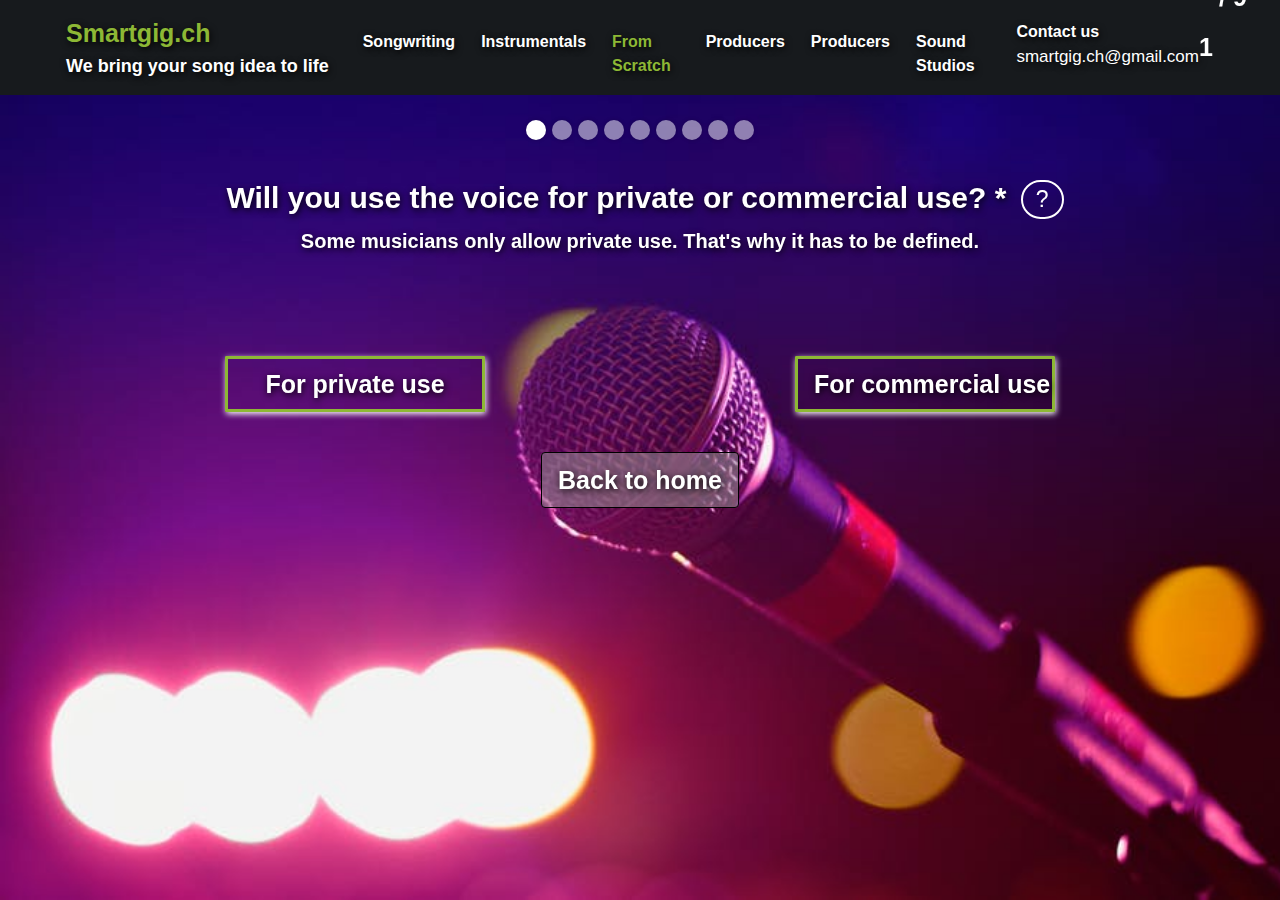
==== commit c63a7b84: "some changes" ====
--- a/complete_song.html
+++ b/complete_song.html
@@ -26,20 +26,31 @@
     </button>
     <div class="collapse navbar-collapse" id="navbarText">
         <ul class="navbar-nav mr-auto main-menu">
-            <li class="nav-item">
-                <a class="nav-link item-link" href="songwriting.html" title="Songwriting">Songwriting</a>
+            <li class="nav-item hint hint--bottom " data-hint="Let a professional write your song">
+                <a class="nav-link item-link" href="songwriting.html">Songwriting</a>
             </li>
-            <li class="nav-item">
-                <a class="nav-link item-link" href="singing.html" title="Singing">Singing</a>
+            <!--
+            <li class="nav-item hint hint--bottom  " data-hint="Description for the field and example ">
+                <a class="nav-link item-link" href="singing.html">Singing</a>
             </li>
-            <li class="nav-item ">
-                <a class="nav-link item-link" href="instrumentals.html" title="Instrumentals">Instrumentals</a>
+             -->
+            <li class="nav-item hint hint--bottom " data-hint="Search for instumentals for your song">
+                <a class="nav-link item-link" href="instrumentals.html">Instrumentals</a>
             </li>
-            <li class="nav-item active">
-                <a class="nav-link item-link" href="complete_song.html" title="complete_song">Complete song</a>
+            <li class="nav-item hint hint--bottom active" data-hint="Let someone create a full song for you">
+                <a class="nav-link item-link"  href="complete_song.html">From Scratch</a>
+            </li>
+            <li class="nav-item hint hint--bottom" data-hint="Search for producers">
+                <a class="nav-link item-link"  href="#">Producers</a>
+            </li>
+            <li class="nav-item hint hint--bottom" data-hint="Search for producers">
+                <a class="nav-link item-link"  href="#">Producers</a>
+            </li>
+            <li class="nav-item hint hint--bottom" data-hint="Find a sound studio close to your location">
+                <a class="nav-link item-link"  href="#">Sound Studios</a>
             </li>
             <li class="nav-item contact_us">
-                <a class="nav-link item-link" href="complete_song.html" title="complete_song">Contact us</a>
+                <a class="nav-link item-link" href="complete_song.html">Contact us</a>
                 <p><a href="mailto:smartgig.ch@gmail.com">smartgig.ch@gmail.com</a></p>
             </li>
         </ul>
@@ -153,20 +164,28 @@
                         <span class="hint hint--right" data-hint="Description for the field and example "> ?</span>
                         <p>Please specify if a male or female voice should sing.</p>
                     </div>
-                </div>
-            </div>
-            <div class="button">
-                <div class="row">
-                    <div class="col-md-6">
-                        <button type="button" class="btn" id="male-voice-button" data-slide-number="3" data-slide-to="4" index="4">Male voice</button>
-                    </div>
-                    <div class="col-md-6">
-                        <button type="button" class="btn" id="female-voice-button" data-slide-number="3" data-slide-to="4" index="4">Female voice</button>
-                    </div>
-                </div>
-            </div>
-            <div class="button-back-home">
-                <button type="button" class=" btn btn-secondary btn back-to-home" data-slide-number="3" data-slide-to="2" index="2">Back to Songtext</button>
+                    <div class="col-md-8 characters-input">
+                        <select data-number="3">
+                            <option value="Alt">Alt</option>
+                            <option value="Bariton">Bariton</option>
+                            <option value="Bass">Bass</option>
+                            <option value="Mezzosoprane">Mezzosoprane</option>
+                            <option value="Soprane">Soprane</option>
+                            <option value="Tenor">Tenor</option>
+                        </select>
+                        <p data-number="6" class="hidden error-message"></p>
+                    </div>
+                </div>
+            </div>
+            <div class="button">
+                <div class="row">
+                    <div class="col-md-6">
+                        <button type="button" class="btn" data-slide-number="3" data-slide-to="2" index="2">Back</button>
+                    </div>
+                    <div class="col-md-6">
+                        <button type="button" class="btn" data-slide-number="3" data-slide-to="4" index="4">Next Step</button>
+                    </div>
+                </div>
             </div>
         </div>
     </div>
@@ -210,7 +229,7 @@
                 <div class="row">
                     <div class="col-md-12 center ">
                         <h1>Do you already have a melody on your mind?</h1>
-                        <span class="hint hint--right" data-hint="Description for the field and example "> ?</span>
+                        <span class="hint hint--right" data-hint="Upload your text or sound document in format .txt, .doc, .docx, .mp3, .mp4 or MIDI."> ?</span>
                         <p>If you already have a melody on your mind, you can upload it here. Otherwise the musician will be the one who chooses the melody for your song.</p>
                     </div>
                     <div class="col-md-4 offset-md-4 upload-file-button">
@@ -243,9 +262,13 @@
                         <p>Tell the musician if the song should sound cheerful or rather romantic. You will find a list of mood types on https://www.allmusic.com/moods.</p>
                     </div>
                     <div class="col-md-8 characters-input">
-                        <input type="text" data-number="6">
+                        <select data-number="6" name="mood">
+                            <option value="Acerbic">Acerbic</option>
+                            <option value="Aggresive">Aggresive</option>
+                            <option value="Airy">Airy</option>
+                            <option value="Angry">Angry</option>
+                        </select>
                         <p data-number="6" class="hidden error-message"></p>
-                        <p><span data-number="6">0</span>/50 characters</p>
                     </div>
                 </div>
             </div>
@@ -300,7 +323,7 @@
                     </div>
                     <div class="col-md-4 offset-md-4  calendar">
                         <h3>Budget</h3>
-                        <input type="number" placeholder="CHF 50" data-number="8">
+                        <input type="number" placeholder="CHF 50" data-number="8" min="0" step="10">
                         <p data-number="8" class="hidden error-message"></p>
                         <p>Average price for this service: CHF 60</p>
                     </div>
@@ -388,20 +411,28 @@
                         <span class="hint hint--right" data-hint="Description for the field and example "> ?</span>
                         <p>Please specify if a male or female voice should sing.</p>
                     </div>
-                </div>
-            </div>
-            <div class="button">
-                <div class="row">
-                    <div class="col-md-6">
-                        <button type="button" class="btn" id="male-voice-button" data-slide-number="11" data-slide-to="12" index="12">Male voice</button>
-                    </div>
-                    <div class="col-md-6">
-                        <button type="button" class="btn" id="female-voice-button" data-slide-number="11" data-slide-to="12" index="12">Female voice</button>
-                    </div>
-                </div>
-            </div>
-            <div class="button-back-home">
-                <button type="button" class=" btn btn-secondary btn back-to-home" data-slide-number="11" data-slide-to="10" index="10">Back to Songtext</button>
+                    <div class="col-md-8 characters-input">
+                        <select data-number="11" name="voicetype">
+                            <option value="Alt">Alt</option>
+                            <option value="Bariton">Bariton</option>
+                            <option value="Bass">Bass</option>
+                            <option value="Mezzosoprane">Mezzosoprane</option>
+                            <option value="Soprane">Soprane</option>
+                            <option value="Tenor">Tenor</option>
+                        </select>
+                        <p data-number="11" class="hidden error-message"></p>
+                    </div>
+                </div>
+            </div>
+            <div class="button">
+                <div class="row">
+                    <div class="col-md-6">
+                        <button type="button" class="btn" data-slide-number="11" data-slide-to="10" index="10">Back</button>
+                    </div>
+                    <div class="col-md-6">
+                        <button type="button" class="btn" data-slide-number="11" data-slide-to="12" index="12">Next Step</button>
+                    </div>
+                </div>
             </div>
         </div>
     </div>
@@ -445,7 +476,7 @@
                 <div class="row">
                     <div class="col-md-12 center ">
                         <h1>Do you already have a melody on your mind?</h1>
-                        <span class="hint hint--right" data-hint="Description for the field and example "> ?</span>
+                        <span class="hint hint--right" data-hint="Upload your text or sound document in format .txt, .doc, .docx, .mp3, .mp4 or MIDI."> ?</span>
                         <p>If you already have a melody on your mind, you can upload it here. Otherwise the musician will be the one who chooses the melody for your song.</p>
                     </div>
                     <div class="col-md-4 offset-md-4 upload-file-button">
@@ -478,9 +509,13 @@
                         <p>Tell the musician if the song should sound cheerful or rather romantic. You will find a list of mood types on https://www.allmusic.com/moods.</p>
                     </div>
                     <div class="col-md-8 characters-input">
-                        <input type="text" data-number="14">
+                        <select data-number="14" name="mood">
+                            <option value="Acerbic">Acerbic</option>
+                            <option value="Aggresive">Aggresive</option>
+                            <option value="Airy">Airy</option>
+                            <option value="Angry">Angry</option>
+                        </select>
                         <p data-number="14" class="hidden error-message"></p>
-                        <p><span data-number="14">0</span>/50 characters</p>
                     </div>
                 </div>
             </div>
@@ -535,7 +570,7 @@
                     </div>
                     <div class="col-md-4 offset-md-4  calendar">
                         <h3>Budget</h3>
-                        <input type="number" placeholder="CHF 50" data-number="16">
+                        <input type="number" placeholder="CHF 50" data-number="16" min="0" step="10">
                         <p data-number="16" class="hidden error-message"></p>
                         <p>Average price for this service: CHF 60</p>
                     </div>
@@ -601,18 +636,18 @@
                         <hr>
                         <div class="button">
                             <div class="row">
-                                <ul class="col-md-12">
-                                    <li class="col-md-6">
-                                        <input type="radio" id="elem_3_m" name="voice_type">
-                                        <label for="elem_3_m">Male voice</label>
-                                        <div class="check"></div>
-                                    </li>
-                                    <li class="col-md-6">
-                                        <input type="radio" id="elem_3_f" name="voice_type">
-                                        <label for="elem_3_f">Female voice</label>
-                                        <div class="check"><div class="inside"></div></div>
-                                    </li>
-                                </ul>
+                                <div class="col-md-6 calendar">
+                                    <h3>Voice Type</h3>
+                                    <select data-number="6" id="elem_3">
+                                        <option value="Alt">Alt</option>
+                                        <option value="Bariton">Bariton</option>
+                                        <option value="Bass">Bass</option>
+                                        <option value="Mezzosoprane">Mezzosoprane</option>
+                                        <option value="Soprane">Soprane</option>
+                                        <option value="Tenor">Tenor</option>
+                                    </select>
+                                    <p data-number="" class="hidden error-message"></p>
+                                </div>
                            </div>
                        </div>
                         <hr>
@@ -642,7 +677,12 @@
                         <div class="row">
                             <div class="col-md-6 calendar">
                                 <h3>Song Mood</h3>
-                                <input type="text" id="elem_6" data-number="26">
+                                <select data-number="14" id="elem_6" data-number="26">
+                                    <option value="Acerbic">Acerbic</option>
+                                    <option value="Aggresive">Aggresive</option>
+                                    <option value="Airy">Airy</option>
+                                    <option value="Angry">Angry</option>
+                                </select>
                                 <p><span data-number="26">0</span>/50 characters</p>
                             </div>
                         </div>
@@ -658,7 +698,7 @@
                         <div class="row">
                             <div class="col-md-6 calendar">
                                 <h3>Budget</h3>
-                                <input  name="cost"  value="" id="elem_8" type="number" placeholder="CHF 50" data-number="28">
+                                <input  name="cost"  value="" id="elem_8" type="number" placeholder="CHF 50" data-number="28" min="0" step="10">
                                 <p data-number="28" class="hidden error-message"></p>
                             </div>
                         </div>
@@ -1060,1024 +1100,6 @@
 <script src="js/bootstrap.min.js"></script>
 <script src="js/simpleSlider.js"></script>
 <script src="js/main.js"></script>
-<script>
-    $(document).ready(function () {
-
-        // Create a new instance of kontext
-        var k = kontext( document.querySelector( '.kontext' ) );
-        // Demo page JS
-        var bulletsContainer = document.body.querySelector( '.bullets' );
-        var privateUse = [
-            {
-                "index" : 0,
-                "number" : 0,
-                "validation" : {
-                    "required" :"Please fill this field.",
-                },
-                "value" : null,
-            },
-            {
-                "index" : 1,
-                "number" : 1,
-
-                "validation" : {
-                    "required" :"Please choose the genre.",
-                    "limit" :"Max allowed characters length is 2500.",
-                },
-                "value" : null,
-            },
-            {
-                "index" : 2,
-                "number" : 2,
-                "validation" : {
-                    "required" :"Please fill this field.",
-                },
-                "value" : null,
-            },
-            {
-                "index" : 3,
-                "number" : 3,
-                "validation" : {
-                    "required" :"Please fill this field.",
-                },
-                "value" : null,
-            },
-            {
-                "index" : 4,
-                "number" : 4,
-                "validation" : {
-                    "required" :"Please choose an instrument.",
-                    "limit"    : "Please select 1-5 instruments."
-                },
-                "value" : null,
-            },
-            {
-                "index" : 5,
-                "number" : 5,
-                "validation" : {
-                    "required" :"Please upload the file.",
-                    "fileFormat" :"Please upload correct file.Supported formats are mp3."
-                },
-                "value" : null,
-            },
-            {
-                "index" : 6,
-                "number" : 6,
-                "validation" : {
-                    "required" :"Please fill this field.",
-                    "length" :"Please insert 1 - 50 characters.",
-                },
-                "value" : null,
-            },
-            {
-                "index" : 7,
-                "number" : 7,
-                "validation" : {
-                    "required" :"Please select the date."
-                },
-                "value" : null,
-            },
-            {
-                "index" : 8,
-                "number" : 8,
-                "validation" : {
-                    "required" :"Please fill this field.",
-                    "limit" : "Number must be less then 9999 and greater then 0",
-                },
-                "value" : null,
-            },
-
-        ];
-        var commercialUse = [
-
-            {
-                "index" : 0,
-                "number" : 0,
-                "validation" : {
-                    "required" :"Please fill this field.",
-                },
-                "value" : null,
-            },
-            {
-                "index" : 9,
-                "number" : 1,
-
-                "validation" : {
-                    "required" :"Please choose the genre.",
-                },
-                "value" : null,
-            },
-            {
-                "index" : 10,
-                "number" : 2,
-                "validation" : {
-                    "required" :"Please fill this field.",
-                    "limit" :"Max allowed characters length is 2500.",
-                },
-                "value" : null,
-            },
-            {
-                "index" : 11,
-                "number" : 3,
-                "validation" : {
-                    "required" :"Please fill this field..",
-                },
-                "value" : null,
-            },
-            {
-                "index" : 12,
-                "number" : 4,
-                "validation" : {
-                    "required" :"Please choose an instrument.",
-                    "limit"    : "Please select 1-5 instruments."
-                },
-                "value" : null,
-            },
-            {
-                "index" : 13,
-                "number" : 5,
-                "validation" : {
-                    "required" :"Please upload the file.",
-                    "fileFormat" :"Please upload correct file.Supported formats are mp3."
-                },
-                "value" : null,
-            },
-            {
-                "index" : 14,
-                "number" : 6,
-                "validation" : {
-                    "required" :"Please fill this field.",
-                    "length" :"Please insert 1 - 50 characters.",
-                },
-                "value" : null,
-            },
-            {
-                "index" : 15,
-                "number" : 7,
-                "validation" : {
-                    "required" :"Please select the date."
-                },
-                "value" : null,
-            },
-            {
-                "index" : 16,
-                "number" : 8,
-                "validation" : {
-                    "required" :"Please fill this field.",
-                    "limit" : "Number must be less then 9999 and greater then 0",
-                },
-                "value" : null,
-            },
-        ];
-        var selected = privateUse;
-        var genreArray = [
-            {
-                "id" : 1,
-                "src" : "images/singing/genre/soul/soul.jpg",
-                "name" : "Soul",
-            },
-            {
-                "id" : 2,
-                "src" : "images/singing/genre/blues/music-blues-01.jpg",
-                "name" : "Blues",
-            },
-            {
-                "id" : 3,
-                "src" : "images/singing/genre/classic/classic2.jpeg",
-                "name" : "Classic",
-            },
-            {
-                "id" : 4,
-                "src" : "images/singing/genre/funk/soulsounds-funk-music.jpg",
-                "name" : "Funk",
-            },
-            {
-                "id" : 5,
-                "src" : "images/singing/genre/disco/disco2.jpg",
-                "name" : "Disco",
-            },
-            {
-                "id" : 6,
-                "src" : "images/singing/genre/electro/electronic.jpg",
-                "name" : "Electro",
-            },
-            {
-                "id" : 7,
-                "src" : "images/singing/genre/disco/disco3.jpeg",
-                "name" : "Disco",
-            },
-            {
-                "id" : 8,
-                "src" : "images/singing/genre/pop/music-ppcorn-vinyl.jpg",
-                "name" : "Pop",
-            },
-            {
-                "id" : 9,
-                "src" : "images/singing/singer.jpg",
-                "name" : "Hindi",
-            },
-            {
-                "id" : 10,
-                "src" : "images/singing/genre/punk/punk1.jpg",
-                "name" : "Punk",
-            },
-            {
-                "id" : 11,
-                "src" : "images/singing/genre/rock/rock-man.jpeg",
-                "name" : "Rock",
-            },
-            {
-                "id" : 12,
-                "src" : "images/singing/genre/schalger/schalger.jpg",
-                "name" : "Schalger",
-            },
-            {
-                "id" : 13,
-                "src" : "images/singing/genre/pop/pop-music.jpg",
-                "name" : "Ambiente",
-            },
-            {
-                "id" : 14,
-                "src" : "images/singing/genre/soul/soul-music.jpg",
-                "name" : "Soul",
-            }
-        ];
-        var instrumentsArray = [
-            {
-                "id" : 1,
-                "src" : "images/instrumentals/genre/accordeon/accordion-musical-instrument.jpeg",
-                "name" : "Accordeon",
-            },
-            {
-                "id" : 2,
-                "src" : "images/instrumentals/genre/bugle/bugle.jpg",
-                "name" : "Bugle",
-            },
-            {
-                "id" : 3,
-                "src" : "images/instrumentals/genre/clarinet/maxresdefault.jpg",
-                "name" : "Clarinet",
-            },
-            {
-                "id" : 4,
-                "src" : "images/instrumentals/genre/digeridoo/Collection-of-Digeridoo.jpg",
-                "name" : "Digeridoo",
-            },
-            {
-                "id" : 5,
-                "src" : "images/instrumentals/genre/euphonium/euph.jpg",
-                "name" : "Euphonium",
-            },
-            {
-                "id" : 6,
-                "src" : "images/instrumentals/genre/fife/SKU274652_9.jpg",
-                "name" : "Fife",
-            },
-            {
-                "id" : 7,
-                "src" : "images/instrumentals/genre/glockenspiel/xt0YQ.jpg",
-                "name" : "Glockenspiel",
-            },
-            {
-                "id" : 8,
-                "src" : "images/instrumentals/genre/harp/stock-photo-snapsee-harp.jpg",
-                "name" : "Harp",
-            },
-            {
-                "id" : 9,
-                "src" : "images/instrumentals/genre/harp/stock-photo-snapsee-harp.jpg",
-                "name" : "Jew’s harp",
-            },
-            {
-                "id" : 10,
-                "src" : "images/instrumentals/genre/koto/koto.jpg",
-                "name" : "Koto",
-            },
-            {
-                "id" : 11,
-                "src" : "images/instrumentals/genre/lute/Lute.jpg",
-                "name" : "Lute",
-            },
-            {
-                "id" : 12,
-                "src" : "images/instrumentals/genre/melodica/Melodica.jpg",
-                "name" : "Melodica",
-            },
-            {
-                "id" : 13,
-                "src" : "images/instrumentals/genre/nay/nay.jpg",
-                "name" : "Ney",
-            },
-            {
-                "id" : 14,
-                "src" : "images/instrumentals/genre/ocarina/Ocarina2.jpg",
-                "name" : "Ocarina",
-            },
-            {
-                "id" : 15,
-                "src" : "images/instrumentals/genre/piano/Piano4.jpeg",
-                "name" : "Piano",
-            },
-            {
-                "id" : 16,
-                "src" : "images/instrumentals/genre/saxophone/Saxophone.jpeg",
-                "name" : "Saxophone",
-            },
-              {
-                "id": 0,
-                "src": "images/instrumentals/add-icon.png",
-                "name": "Add custom instrument"
-              }
-        ];
-        var fileExtension = ['mp3'];
-        var inReview = false;
-
-        for( var i = 0, len = selected.length; i < len; i++ ) {
-            var bullet = document.createElement( 'li' );
-            bullet.className = i === 0 ? 'active' : '';
-            bullet.setAttribute( 'index', selected[i].index);
-            bullet.onclick = function( event ) {
-                if(canNavigate(event.target.getAttribute( 'index' ))) {
-                    var navigateTo = selected[event.target.getAttribute('index')];
-                    k.show(navigateTo.index);
-                    changeCounter(navigateTo.number + 1);
-                }
-            };
-            bullet.ontouchstart = function( event ) { k.show( event.target.getAttribute( 'index' ) ) };
-            bulletsContainer.appendChild( bullet );
-        }
-        // Update the bullets when the layer changes
-        k.changed.add( function( layer, index ) {
-            var bullets = document.body.querySelectorAll( '.bullets li' );
-            for( var i = 0, len = bullets.length; i < len; i++ ) {
-                bullets[i].className = i === index ? 'active' : '';
-            }
-        } );
-
-        function canNavigate(index) {
-            var slide = selected[+index].value;
-            var slidePrev= '';
-            if(selected[+index - 1 ]) {
-                slidePrev = selected[+index - 1].value;
-            }
-            if( slide || slidePrev)
-                return true;
-            return false;
-        }
-
-
-
-        //current step indicator
-        var filedStep = 0;
-        var data = {};
-        var countSlider = simpleslider.getSlider({
-            container: document.getElementById('countSlider'),
-            prop: 'top',
-            init: -612,
-            show: 0,
-            end: 1,
-            unit: 'px',
-            delay: 0.5,
-            paused:true
-        });
-//        countSlider.pause();
-        $('button').on('click', function (event) {
-          if($(this).data('slide-to') || $(this).data('slide-to') == 0) {
-            debugger;
-            var isValid = true;
-            var element = '';
-            var number = 0;
-            var error = "";
-            //validate input before going next page
-            switch($(this).data('slide-to')) {
-              case 0:
-                number = 0;
-                break;
-              case 1:
-                selected = privateUse;
-                selected[0].value = 'private';
-                number = 1;
-                break;
-              case 2:
-                if(!selected[1].value) {
-                  element = null;
-                  isValid = false;
-                  error = selected[1].validation.required;
-                } else {
-                  number = 2;
-                }
-                break;
-              case 3:
-                element = $('textarea[data-number="2"]');
-                if(element.val() != '') {
-                  selected[2].value = element.val();
-                  number = 3;
-                } else {
-                  isValid = false;
-                  error = selected[2].validation.required;
-                }
-                break;
-              case 4:
-                element = $(this);
-                if(element.html() == 'Male voice') {
-                  selected[3].value = 'male';
-                } else {
-                  selected[3].value = 'female';
-                }
-                number = 4;
-                break;
-              case 5:
-                 if(!selected[4].value || !selected[4].value.length){
-                        element = null;
-                        isValid = false;
-                        error = selected[4].validation.required;
-                    }else {
-                        number = 5;
-                    }
-                break;
-              case 6:
-                element = $('input[data-number="5"]').closest('.upload-file-button').find('label');
-                if(selected[5].value) {
-                  var extension = selected[5].value.split('.');
-                  extension = extension[extension.length-1];
-                  if(fileExtension.indexOf(extension) == -1) {
-                    isValid = false;
-                    error = selected[5].validation.fileFormat;
-                  }else{
-                    number = 6;
-                  }
-                } else {
-                  number = 6;
-                }
-                break;
-              case 7:
-                element = $('input[data-number="6"]');
-                if(element.val() == '' || element.val().length > 50) {
-                  isValid = false;
-                  error = selected[6].validation.length;
-                } else {
-                  selected[6].value = element.val();
-                  number = 7;
-                }
-                break;
-              case 8:
-                element = $('input[data-number="7"]');
-                if(element.val() == '') {
-                  isValid = false;
-                  error = selected[7].validation.required;
-                } else {
-                  selected[7].value = element.val();
-                  number = 8;
-                }
-                break;
-              case 9:
-                selected = commercialUse;
-                selected[0].value = 'commercial';
-                number = 1;
-                break;
-              case 10:
-                if(!selected[1].value) {
-                  element = null;
-                  isValid = false;
-                  error = selected[1].validation.required;
-                } else {
-                  number = 2;
-                }
-                break;
-              case 11:
-                element = $('textarea[data-number="10"]');
-                if(element.val() != '') {
-                  selected[2].value = element.val();
-                  number = 3;
-                } else {
-                  isValid = false;
-                  error = selected[2].validation.required;
-                }
-                break;
-              case 12:
-                element = $(this);
-                if(element.html() == 'Male voice') {
-                  selected[3].value = 'male';
-                } else {
-                  selected[3].value = 'female';
-                }
-                number = 4;
-                break;
-              case 13:
-                if(!selected[4].value || !selected[4].value.length){
-                  element = null;
-                  isValid = false;
-                  error = selected[4].validation.required;
-                }else {
-                  number = 5;
-                }
-                break;
-              case 14:
-                element = $('input[data-number="13"]').closest('.upload-file-button').find('label');
-                if(selected[5].value) {
-                  var extension = selected[5].value.split('.');
-                  extension = extension[extension.length-1];
-                  if(fileExtension.indexOf(extension) == -1) {
-                    isValid = false;
-                    error = selected[5].validation.fileFormat;
-                  }else{
-                    number = 6;
-                  }
-                } else {
-                  number = 6;
-                }
-                break;
-              case 15:
-                element = $('input[data-number="14"]');
-                if(element.val() == '' || element.val().length > 50) {
-                  isValid = false;
-                  error = selected[6].validation.length;
-                } else {
-                  selected[6].value = element.val();
-                  number = 7;
-                }
-                break;
-              case 16:
-                element = $('input[data-number="15"]');
-                if(element.val() == '') {
-                  isValid = false;
-                  error = selected[7].validation.required;
-                } else {
-                  selected[7].value = element.val();
-                  number = 8;
-                }
-                break;
-              case 17:
-                if($(this).data('slide-number') == 8) {
-                  element = $('input[data-number="8"]');
-                } else {
-                  element = $('input[data-number="16"]');
-                }
-                if(element.val() != '') {
-                  if(element.val() < 0 || element.val() > 9999) {
-                    isValid = false;
-                    error = selected[8].validation.limit;
-                  }
-                  selected[8].value = element.val();
-                } else {
-                  isValid = false;
-                  error = selected[8].validation.required;
-                }
-                break;
-            }
-            if(isValid) {
-              if(element) {
-                element.removeClass('error');
-              }
-
-              var selector = 'p[data-number="' + $(this).data('slide-number') + '"]'
-              $(selector).addClass('hidden');
-
-              if($(this).data('slide-to') == 17) {
-                setData(selected);
-                $('.bullets').hide();
-                $('.nav-counter').hide();
-                inReview = true;
-              }
-              //                slide($(this));
-              k.show(event.target.getAttribute('index'));
-              var bullets = document.body.querySelectorAll('.bullets li');
-              for(var i = 0, len = bullets.length; i < len; i++) {
-                bullets[i].className = (i == number ? 'active' : '');
-              }
-              changeCounter(number + 1);
-            } else {
-              if(element) {
-                element.addClass('error');
-              }
-              var selector = 'p[data-number="' + $(this).data('slide-number') + '"]';
-              $(selector).html(error);
-              $(selector).removeClass('hidden');
-            }
-          }
-        });
-
-        function setData(data) {
-            var selector = '';
-            if(data[0].value == 'private'){
-                $('#elem_0_p').prop('checked',true);
-            }else{
-                $('#elem_0_c').prop('checked',true);
-            }
-            for(var i=1;i<data.length;i++){
-                selector = '#elem_' + data[i].number;
-                var element = $(selector);
-                if(data[i].number == 1){
-                    element.find('img').attr('src',data[i].value.image);
-                    element.find('h3').text(data[i].value.name);
-                }else if(data[i].number == 3){
-                    if(data[i].value == 'male'){
-                        $('#elem_3_m').prop('checked',true);
-                    }else{
-                        $('#elem_3_f').prop('checked',true);
-                    }
-                }else if(data[i].number == 4){
-                  drowChosenInstruments('.choosen-content-review');
-                }else if(data[i].number == 5){
-                    element.find('label').text(data[i].value)
-                }else {
-                    element.val(data[i].value);
-                }
-            }
-        }
-
-        function slideCounter(number) {
-            var currentIndex = countSlider.currentIndex();
-            var selector;
-            var index = 0;
-            if(currentIndex == 0){
-                index=1;
-                selector = 'span[data-index="2"]';
-                $('span[data-index="2"]').css({"color" : "#fff"});
-                $(selector).html(number);
-                countSlider.change(index);
-                $('span[data-index="1"]').css({"color" :"black"});
-            }else{
-                selector = 'span[data-index="1"]';
-                $('span[data-index="1"]').css({"color" : "#fff"});
-                $(selector).html(number);
-                countSlider.change(index);
-                $('span[data-index="2"]').css({"color" : "black"});
-            }
-
-        }
-
-        function changeCounter(number) {
-            slideCounter(number);
-//            countSlider.resume();
-//            setTimeout(function(){ countSlider.pause(); }, 500);
-        }
-
-       $('input[type="file"]').on('change', function() {
-        var value = $(this).val().split('\\').pop();
-        var extension = value.split('.');
-        extension = extension[extension.length-1];
-        var label = $(this).closest('.upload-file-button').find('label');
-        label.text(value);
-        selected[5].value = value;
-        if(fileExtension.indexOf(extension) == -1){
-          label.addClass('error');
-          var selector = 'p[data-number="' + $(this).data('number') + '"]';
-          $(selector).html(selected[5].validation.fileFormat);
-          $(selector).removeClass('hidden');
-        }else{
-          $(this).removeClass('error');
-          var selector = 'p[data-number="' + $(this).data('number') + '"]';
-          $(selector).html('');
-          $(selector).addClass('hidden');
-        }
-      });
-
-
-
-        //open genre modal
-        $(".genre-choose").click(function () {
-            $('#genre-filter').val('');
-            drowGenreContent(genreArray);
-            $(".genre-modal").show(200);
-        });
-
-        //drow genre modal content
-        function drowGenreContent(genres){
-            var content = '<div class="row">';
-            var needClose = true;
-            for(var i=0;i<genres.length;i++){
-                content += ' <div class="col-md-3 col-sm-6  col-xs-6 groups-of-genre">' +
-                    '<div class="instrument-image genre-item">' +
-                    '<img src="' + genres[i].src + '" alt="">' +
-                    '<div class="instruments-name">' +
-                    '<h3>' + genres[i].name + '</h3>\n' +
-                    '</div>' +
-                    '</div>' +
-                    '</div>';
-
-                if(i %  4 == 3){
-                    content +="</div>";
-                    needClose = false;
-
-                    if(i != genres.length -1){
-                        content += '<div class="row">';
-                        needClose = true;
-                    }
-                }
-            }
-            if(needClose){
-                content +="</div>";
-            }
-            $('#genre-content').html(content);
-        }
-
-        //handle genre filter change
-        $('#genre-filter').on('keyup',function () {
-            var filteredArray = [];
-            var value = $(this).val().toLowerCase();
-            if(value != ''){
-                filteredArray = genreArray.filter(function (t) {
-                    return  t.name.toLowerCase().indexOf(value) == -1 ? false : true;
-                },value);
-                console.log(filteredArray);
-                drowGenreContent(filteredArray);
-            }else{
-                drowGenreContent(genreArray)
-            }
-        });
-        $('#genre-filter').on('keydown',function () {
-            var filteredArray = [];
-            var value = $(this).val().toLowerCase();
-            if(value != ''){
-                filteredArray = genreArray.filter(function (t) {
-                    return  t.name.toLowerCase().indexOf(value) == -1 ? false : true;
-                },value);
-                console.log(filteredArray);
-                drowGenreContent(filteredArray);
-            }else{
-                drowGenreContent(genreArray)
-            }
-        });
-
-        //handle genre choose event
-        $(document).on('click','.genre-item',function () {
-            debugger;
-            selected[1].value = {
-                "name" : $(this).find('h3').html(),
-                "image" : $(this).find('img').attr('src')
-            };
-
-            if(selected[0].value == 'private') {
-                $('.instrument_genre').find('img').attr('src', selected[1].value.image);
-                $('.instrument_genre').find('h3').html(selected[1].value.name);
-            }else{
-                $('.instrument_use_genre').find('img').attr('src', selected[1].value.image);
-                $('.instrument_use_genre').find('h3').html(selected[1].value.name);
-            }
-
-            $(".genre-modal").hide(200);
-        });
-
-        //open instrument modal
-        $(document).on('click','.instrument-choose',function() {
-          $('#instrument-filter').val('');
-        drowInstrumentContent(instrumentsArray);
-        $(".choose-instruments-types-modal").show(200);
-
-      });
-
-       //drow instrument modal content
-       function drowInstrumentContent(instruments) {
-        var content = '<div class="row">';
-        var needClose = true;
-        for(var i = 0; i < instruments.length; i++) {
-          var checked = false;
-          var dataId = instruments[i].id;
-          if(selected[4].value && selected[4].value.length){
-            var filtered = selected[4].value.filter(function(t) {
-              return t.id == dataId;
-            }, dataId);
-            if(filtered.length){
-              checked = true;
-            }
-          }
-
-          content += ' <div class="col-md-3 col-sm-4  col-xs-6 instrument-image-and-name">' +
-            '<div class="instrument-image instrument-item ' + (checked ? 'instrument-check-in' : '') + '" data-id="' + instruments[i].id + '">' +
-            '<div class="csscheckbox ' + (checked ? '' : 'hidden') + '"><span>&#10004;</span></div>' +
-            '<img src="' + instruments[i].src + '" alt="">' +
-            '<div class="instruments-name ' + (checked ? 'hover-style' : '') + '">' +
-            '<h3>' + instruments[i].name + '</h3></div></div></div>';
-
-          if(i % 4 == 3) {
-            content += "</div>";
-            needClose = false;
-
-            if(i != instruments.length - 1) {
-              content += '<div class="row">';
-              needClose = true;
-            }
-          }
-        }
-        if(needClose) {
-          content += "</div>";
-        }
-        $('#instrument-content').html(content);
-      }
-
-       //choose instrument
-       $(document).on('click', '.instrument-item', function() {
-        var dataId = $(this).data('id');
-         if(dataId) {
-           if(!selected[4].value) {
-             selected[4].value = [];
-           }
-
-           if(selected[4].value.length >= 0) {
-             var filtered = selected[4].value.filter(function(t) {
-               return t.id == dataId;
-             }, dataId);
-             if(filtered.length) {
-               $(this).find('.csscheckbox').addClass('hidden');
-               $(this).find('.instruments-name').removeClass('hover-style');
-               $(this).removeClass('instrument-check-in');
-               selected[4].value.splice(selected[4].value.indexOf(filtered[0]), 1);
-               $('.choose-instruments-types-modal').find('p[data-number="1"]').addClass('hidden');
-             } else {
-               if(selected[4].value.length < 5) {
-                 $(this).find('.csscheckbox').removeClass('hidden');
-                 $(this).find('.instruments-name').addClass('hover-style');
-                 $(this).addClass('instrument-check-in');
-                 selected[4].value.push({
-                   "id": dataId,
-                   "name": $(this).find('h3').html(),
-                   "src": $(this).find('img').attr('src')
-                 });
-               } else {
-                 $('.choose-instruments-types-modal').find('p[data-number="4"]').removeClass('hidden');
-                 $('.choose-instruments-types-modal').find('p[data-number="4"]').html(selected[4].validation.limit);
-               }
-             }
-           }
-         }else{
-          $('.input-instrument').val('');
-          $('.add-instruments-name').find('p').addClass('hidden');
-          if(!selected[4].value || selected[4].value.length < 5) {
-            $('.choose-instruments-types-modal').find('p[data-number="1"]').addClass('hidden');
-            $('.add-instruments-modal').show(200);
-          }else{
-            $('.choose-instruments-types-modal').find('p[data-number="1"]').removeClass('hidden');
-            $('.choose-instruments-types-modal').find('p[data-number="1"]').html(selected[4].validation.limit);
-          }
-        }
-
-      });
-
-
-       $('.done').on('click',function() {
-        var selector = '';
-        if(inReview){
-          selector = '.choosen-content-review';
-        }else {
-          if(selected[0].value == 'private') {
-            selector = '.choosen-content-private';
-          } else {
-            selector = '.choosen-content-commercial';
-          }
-        }
-
-        drowChosenInstruments(selector);
-
-      })
-
-       //show selected instruments
-       function drowChosenInstruments(selector) {
-        var count = selected[4].value.length;
-        var col = '';
-        switch(count){
-          case 1:
-          case 2:
-          case 3:
-            col = 'col-md-4';
-            break;
-          case 4:
-            col = 'col-md-3';
-            break;
-          case 5:
-            col = 'col-md-2';
-            break;
-        }
-        var html = '';
-        if(selected[4].value.length) {
-          for(var i = 0; i < selected[4].value.length; i++) {
-            html += ' <div class="' + col + '  col-sm-4 groups-of-genre instrument-choose">' +
-              '                        <div class="instrument-image">' +
-              '                            <img src="' + selected[4].value[i].src + '" alt="">' +
-              '                        </div>\n' +
-              '                        <p data-number="1" class="hidden error-message"></p>' +
-              '                        <div class="instrument-name">' +
-              '                            <h3>' + selected[4].value[i].name + '</h3>' +
-              '                        </div>' +
-              '                    </div>'
-          }
-        }else{
-          html = '<div class="col-md-4  col-sm-4 groups-of-genre instrument-choose">' +
-            '                        <div class="instrument-image">\n' +
-            '                            <img src="images/instrumentals/instr.jpg" alt="">' +
-            '                        </div>\n' +
-            '                        <p data-number="1" class="hidden error-message"></p>' +
-            '                        <div class="instrument-name">' +
-            '                            <h3>Choose Instrument</h3>' +
-            '                        </div>' +
-            '                    </div>'
-        }
-
-        $(selector).html(html);
-        $('.choose-instruments-types-modal').hide(200);
-      }
-
-        //handle instrument filter change
-        $('#instrument-filter').on('keyup',function () {
-            debugger;
-            var filteredArray = [];
-            var value = $(this).val().toLowerCase();
-            if(value != ''){
-                filteredArray = instrumentsArray.filter(function (t) {
-                    return  t.name.toLowerCase().indexOf(value) == -1 ? false : true;
-                },value);
-                drowInstrumentContent(filteredArray);
-            }else{
-                drowInstrumentContent(instrumentsArray)
-            }
-        });
-        $('#instrument-filter').on('keydown',function () {
-            debugger;
-            var filteredArray = [];
-            var value = $(this).val().toLowerCase();
-            if(value != ''){
-                filteredArray = instrumentsArray.filter(function (t) {
-                    return  t.name.toLowerCase().indexOf(value) == -1 ? false : true;
-                },value);
-                drowInstrumentContent(filteredArray);
-            }else{
-                drowInstrumentContent(instrumentsArray)
-            }
-        });
-
-        $('textarea').on('keyup',function(e){
-            var number = $(this).data('number');
-            textareaChanges(number,e,selected,2);
-        });
-        $('textarea').on('keydown',function(e){
-            var number = $(this).data('number');
-            textareaChanges(number,e,selected,2);
-        });
-
-
-        //prevent budget filed input
-         $('input').on('keyup',function(e){
-          var number = $(this).data('number');
-          var budgetNumbers = [8,16,28];
-          var moodNumbers =  [6,14,26];
-
-          if(budgetNumbers.indexOf(number) > -1){
-           budgetChanges(number,e,selected,8);
-          }
-
-           if(moodNumbers.indexOf(number) > -1){
-             moodChanges(number,e,selected,6);
-           }
-
-         });
-
-         $('input').on('keydown',function(e){
-           var number = $(this).data('number');
-           var budgetNumbers = [8,16,28];
-           var moodNumbers = [6,14,26];
-
-           if(budgetNumbers.indexOf(number) > -1){
-             budgetChanges(number,e,selected,8);
-           }
-
-           if(moodNumbers.indexOf(number) > -1){
-             moodChanges(number,e,selected,6);
-           }
-         });
-
-          $("#modal-open").on('click',function() {
-            $('.input-name').closest('div').find('p').addClass('hidden');
-            $('.input-email').closest('div').find('p').addClass('hidden');
-            $(".contact-modal").show(200);
-          });
-
-
-
-      $('.instrument-submit').on('click',function() {
-        var name = $('.input-instrument').val();
-        if(!name){
-          $('.input-instrument').closest('div').find('p').removeClass('hidden');
-        }
-
-        if(name){
-          var obj =  {
-            "id": instrumentsArray.length +1,
-            "src": "images/instrumentals/abstract-music-instruments-bg.jpg",
-            "name": name
-          };
-          if(!selected[4].value) {
-            selected[4].value = [];
-          }
-          selected[4].value.push(obj);
-          instrumentsArray.splice(instrumentsArray.length - 1, 0, obj);
-          drowInstrumentContent(instrumentsArray);
-          $('.add-instruments-modal').hide(200);
-        }
-      });
-
-    });
-
-
-</script>
+<script src="js/complete_song.js"></script>
 </body>
 </html>--- a/css/index.css
+++ b/css/index.css
@@ -12,6 +12,45 @@
     height: 100%;
     width: 100%;
     background-size: cover; }
+    body .main-general .characters-input {
+      margin: 50px auto; }
+      body .main-general .characters-input input, body .main-general .characters-input select {
+        border: 3px solid white;
+        padding: 14px 36px;
+        color: white;
+        background-color: rgba(255, 255, 255, 0.2);
+        border-top: 2px solid black;
+        font-size: 23px;
+        font-weight: 400;
+        display: inline-block;
+        height: 56px;
+        line-height: 50px;
+        position: relative;
+        width: 100%;
+        text-align: center; }
+        body .main-general .characters-input input:focus, body .main-general .characters-input select:focus {
+          outline: none; }
+      body .main-general .characters-input select {
+        padding: 0 36px !important; }
+        body .main-general .characters-input select option {
+          background-color: rgba(255, 255, 255, 0.2) !important;
+          color: black; }
+      body .main-general .characters-input h3 {
+        font-family: 'Arial Fett', 'Arial Standard', 'Arial';
+        font-weight: 700;
+        font-style: normal;
+        color: white;
+        font-size: 30px;
+        text-shadow: 1px 2px 7px black;
+        text-align: center;
+        margin: 20px; }
+      body .main-general .characters-input p {
+        text-align: right;
+        font-size: 17px;
+        font-weight: 600;
+        color: white;
+        width: 100%;
+        margin: 0 auto; }
     body .main-general .button {
       text-align: center; }
       body .main-general .button .btn {
@@ -57,7 +96,7 @@
       margin: 30px auto;
       margin-bottom: 20px;
       padding: 10px; }
-      body .main-general .calendar input {
+      body .main-general .calendar input, body .main-general .calendar select {
         width: 100%;
         height: 56px;
         display: inline-block;
@@ -71,9 +110,9 @@
         font-weight: 400;
         line-height: 50px;
         text-align: center; }
-        body .main-general .calendar input:focus {
+        body .main-general .calendar input:focus, body .main-general .calendar select:focus {
           outline: none; }
-        body .main-general .calendar input::-webkit-input-placeholder {
+        body .main-general .calendar input::-webkit-input-placeholder, body .main-general .calendar select::-webkit-input-placeholder {
           text-align: center;
           text-shadow: 1px 1px 4px black;
           font-size: 25px;
@@ -81,11 +120,13 @@
           color: white;
           margin: 10px 0 0 10px;
           text-overflow: ellipsis; }
-        body .main-general .calendar input:focus::-webkit-input-placeholder {
+        body .main-general .calendar input:focus::-webkit-input-placeholder, body .main-general .calendar select:focus::-webkit-input-placeholder {
           opacity: 0;
           -webkit-transition: opacity 0.3s ease;
           -o-transition: opacity 0.3s ease;
           transition: opacity 0.3s ease; }
+      body .main-general .calendar select option {
+        color: black; }
       body .main-general .calendar p {
         color: white;
         font-size: 17px;
@@ -157,46 +198,59 @@
       color: #8DB835;
       text-decoration: none;
       text-shadow: 1px 2px 7px black; }
-    body .main-general .hint {
-      position: relative;
-      display: inline-block; }
-      body .main-general .hint:before, body .main-general .hint:after {
-        position: absolute;
-        opacity: 0;
-        z-index: 1000000;
-        -webkit-transition: 0.3s ease;
-        -moz-transition: 0.3s ease;
-        pointer-events: none; }
-      body .main-general .hint:hover:before, body .main-general .hint:hover:after {
-        opacity: 1; }
-      body .main-general .hint:before {
-        content: '';
-        position: absolute;
-        background: transparent;
-        border: 6px solid transparent;
-        position: absolute; }
-      body .main-general .hint:after {
-        content: attr(data-hint);
-        background: rgba(0, 0, 0, 0.8);
-        color: white;
-        padding: 8px 10px;
-        font-size: 12px;
-        white-space: nowrap;
-        -webkit-box-shadow: 4px 4px 8px rgba(0, 0, 0, 0.3);
-        box-shadow: 4px 4px 8px rgba(0, 0, 0, 0.3); }
-    body .main-general .hint--right:before {
-      left: 100%;
-      bottom: 50%;
-      margin: 0 0 -4px -8px;
-      border-right-color: rgba(0, 0, 0, 0.8); }
-    body .main-general .hint--right:after {
-      left: 100%;
-      bottom: 50%;
-      margin: 0 0 -13px 4px; }
-    body .main-general .hint--right:hover:before {
-      margin: 0 0 -4px -0; }
-    body .main-general .hint--right:hover:after {
-      margin: 0 0 -13px 12px; }
+  body .hint {
+    position: relative;
+    display: inline-block; }
+    body .hint:before, body .hint:after {
+      position: absolute;
+      opacity: 0;
+      z-index: 1000000;
+      -webkit-transition: 0.3s ease;
+      -moz-transition: 0.3s ease;
+      pointer-events: none; }
+    body .hint:hover:before, body .hint:hover:after {
+      opacity: 1; }
+    body .hint:before {
+      content: '';
+      position: absolute;
+      background: transparent;
+      border: 6px solid transparent;
+      position: absolute; }
+    body .hint:after {
+      content: attr(data-hint);
+      background: rgba(0, 0, 0, 0.8);
+      color: white;
+      padding: 8px 10px;
+      font-size: 12px;
+      white-space: nowrap;
+      -webkit-box-shadow: 4px 4px 8px rgba(0, 0, 0, 0.3);
+      box-shadow: 4px 4px 8px rgba(0, 0, 0, 0.3); }
+  body .hint--right:before {
+    left: 100%;
+    bottom: 50%;
+    margin: 0 0 -4px -8px;
+    border-right-color: rgba(0, 0, 0, 0.8); }
+  body .hint--right:after {
+    left: 100%;
+    bottom: 50%;
+    margin: 0 0 -13px 4px; }
+  body .hint--right:hover:before {
+    margin: 0 0 -4px -0; }
+  body .hint--right:hover:after {
+    margin: 0 0 -13px 12px; }
+  body .hint--bottom:before {
+    top: 70%;
+    left: 50%;
+    margin: -14px 0 0 0;
+    border-bottom-color: rgba(0, 0, 0, 0.8); }
+  body .hint--bottom:after {
+    top: 70%;
+    left: 50%;
+    margin: -2px 0 0 -10px; }
+  body .hint--bottom:hover:before {
+    margin-top: -6px; }
+  body .hint--bottom:hover:after {
+    margin-top: 6px; }
   body .step-1 .page-question {
     padding-top: 150px; }
     body .step-1 .page-question .center {
@@ -450,40 +504,6 @@
         padding: 0 1rem;
         width: 100%;
         overflow-y: auto; }
-    body .step-3 .page-question .characters-input, body .step-3 .preview-form .characters-input {
-      margin: 50px auto; }
-      body .step-3 .page-question .characters-input input, body .step-3 .preview-form .characters-input input {
-        border: 3px solid white;
-        padding: 14px 36px;
-        color: white;
-        background-color: rgba(255, 255, 255, 0.2);
-        border-top: 2px solid black;
-        font-size: 23px;
-        font-weight: 400;
-        display: inline-block;
-        height: 56px;
-        line-height: 50px;
-        position: relative;
-        width: 100%;
-        text-align: center; }
-        body .step-3 .page-question .characters-input input:focus, body .step-3 .preview-form .characters-input input:focus {
-          outline: none; }
-      body .step-3 .page-question .characters-input h3, body .step-3 .preview-form .characters-input h3 {
-        font-family: 'Arial Fett', 'Arial Standard', 'Arial';
-        font-weight: 700;
-        font-style: normal;
-        color: white;
-        font-size: 30px;
-        text-shadow: 1px 2px 7px black;
-        text-align: center;
-        margin: 20px; }
-      body .step-3 .page-question .characters-input p, body .step-3 .preview-form .characters-input p {
-        text-align: right;
-        font-size: 17px;
-        font-weight: 600;
-        color: white;
-        width: 100%;
-        margin: 0 auto; }
   body .final-submit-page {
     text-align: center;
     margin: 0 auto; }
@@ -714,8 +734,8 @@
         body .nav-top .main-menu .contact_us p a:hover:before, body .nav-top .main-menu .contact_us p a:focus:before {
           width: 0%; }
     body .nav-top .main-menu li {
-      padding: 20px 0 0 25px;
-      font-size: 20px;
+      padding: 20px 0 0 10px;
+      font-size: 16px;
       text-shadow: 1px 2px 7px black; }
       body .nav-top .main-menu li .item-link {
         font-family: 'Arial Fett', 'Arial Standard', 'Arial';
@@ -971,7 +991,7 @@
             width: 105%;
             border-radius: 2px;
             padding: 11px; }
-        body .choose-modals .singing_choose_genre .choose-your-genre form input {
+        body .choose-modals .singing_choose_genre .choose-your-genre form input, body .choose-modals .singing_choose_genre .choose-your-genre form select {
           background-color: rgba(255, 255, 255, 0.2);
           border-top: 2px solid black;
           text-shadow: 1px 2px 7px black;
@@ -984,9 +1004,9 @@
           position: relative;
           margin: 10px auto 10px;
           padding: 10px 20px; }
-          body .choose-modals .singing_choose_genre .choose-your-genre form input:focus {
+          body .choose-modals .singing_choose_genre .choose-your-genre form input:focus, body .choose-modals .singing_choose_genre .choose-your-genre form select:focus {
             outline: none; }
-          body .choose-modals .singing_choose_genre .choose-your-genre form input::-webkit-input-placeholder {
+          body .choose-modals .singing_choose_genre .choose-your-genre form input::-webkit-input-placeholder, body .choose-modals .singing_choose_genre .choose-your-genre form select::-webkit-input-placeholder {
             text-align: center;
             text-shadow: 1px 1px 4px black;
             font-size: 19px;
@@ -994,7 +1014,7 @@
             color: white;
             margin: 10px 0 0 10px;
             text-overflow: ellipsis; }
-          body .choose-modals .singing_choose_genre .choose-your-genre form input:focus::-webkit-input-placeholder {
+          body .choose-modals .singing_choose_genre .choose-your-genre form input:focus::-webkit-input-placeholder, body .choose-modals .singing_choose_genre .choose-your-genre form select:focus::-webkit-input-placeholder {
             opacity: 0;
             -webkit-transition: opacity 0.3s ease;
             -o-transition: opacity 0.3s ease;
